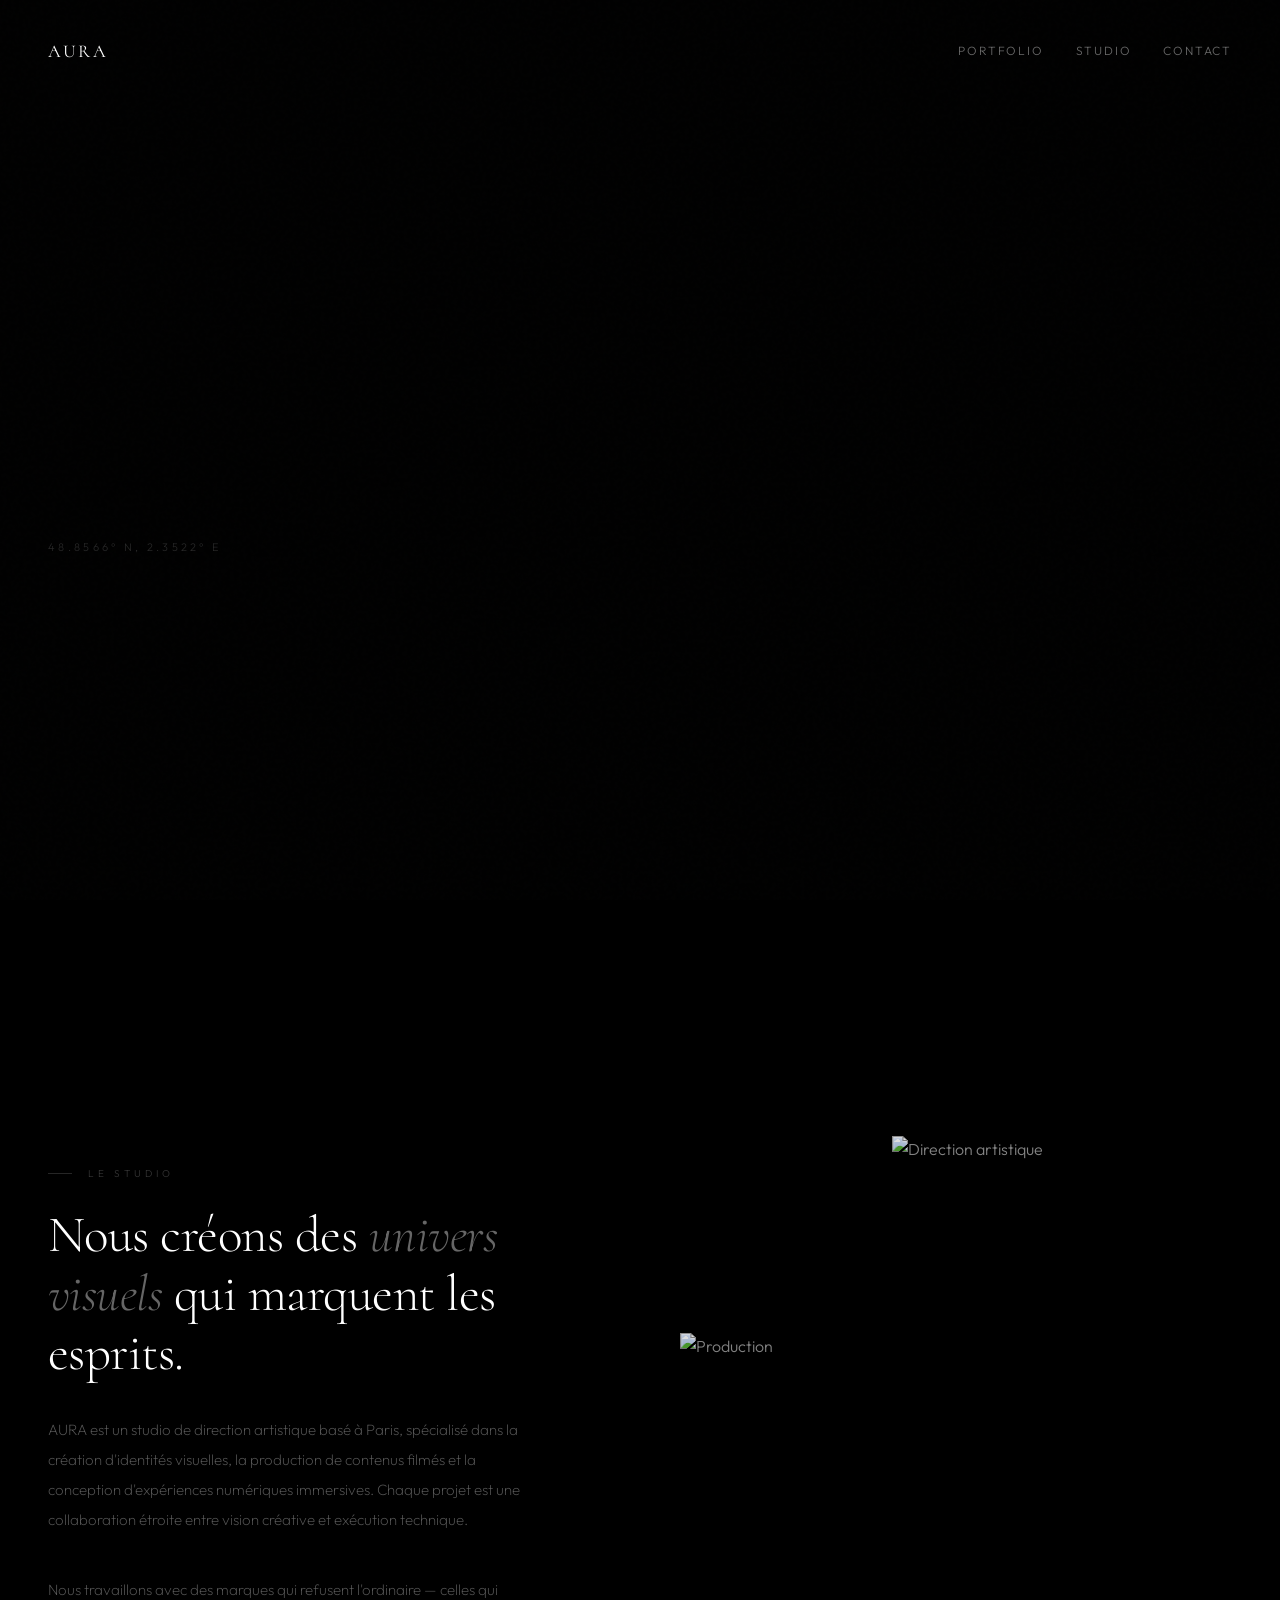
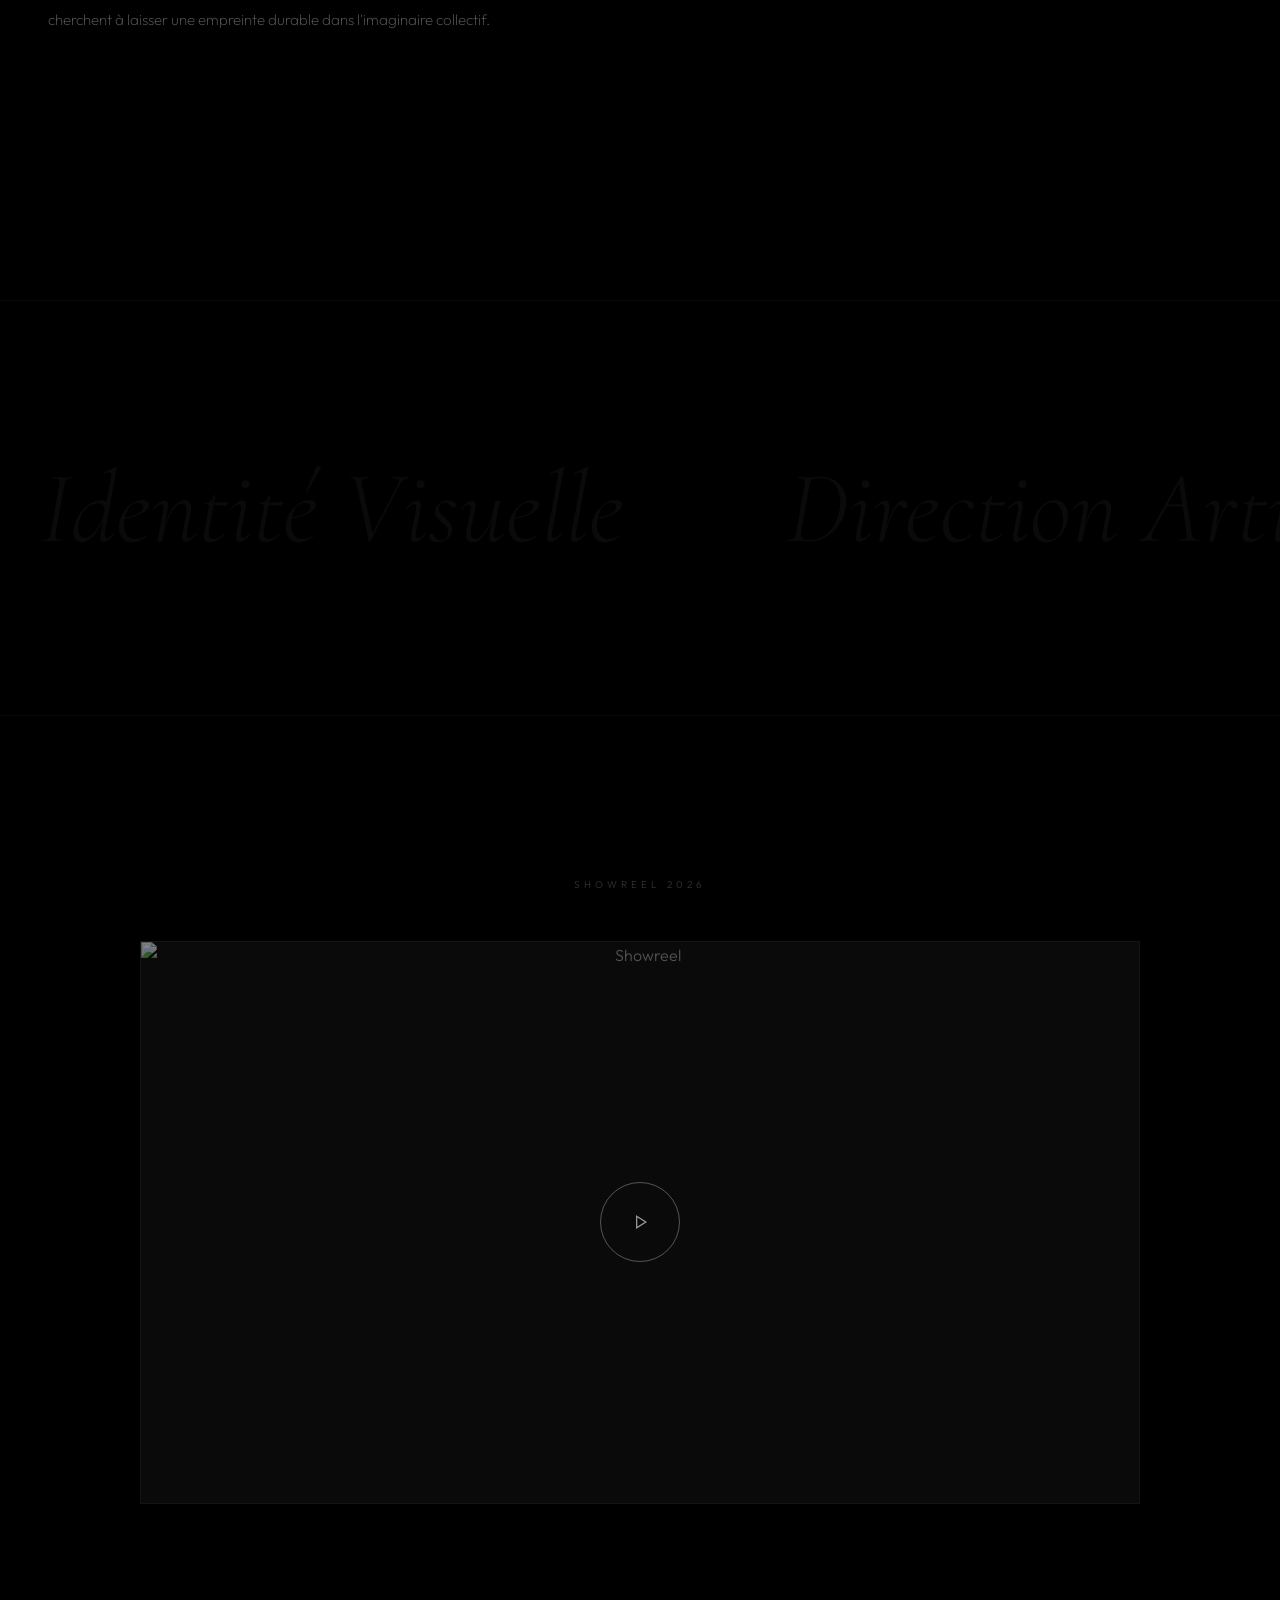
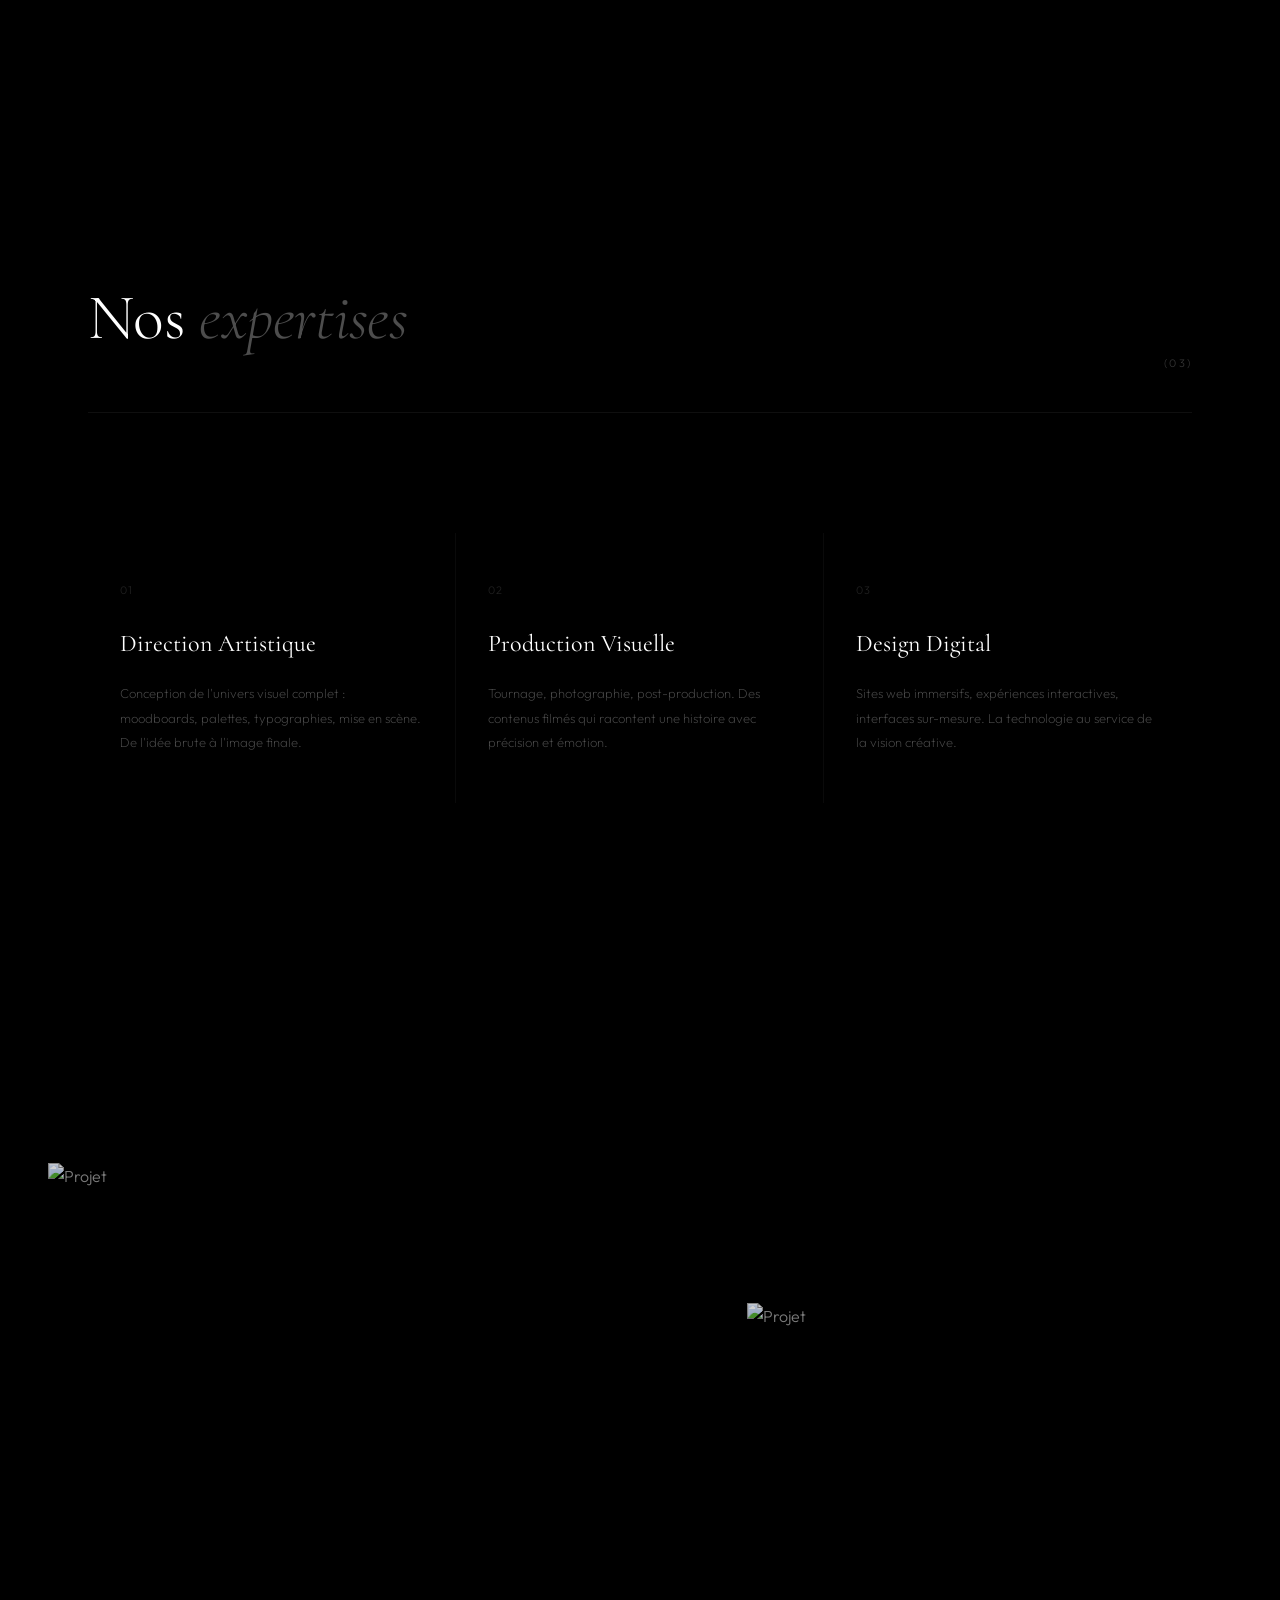
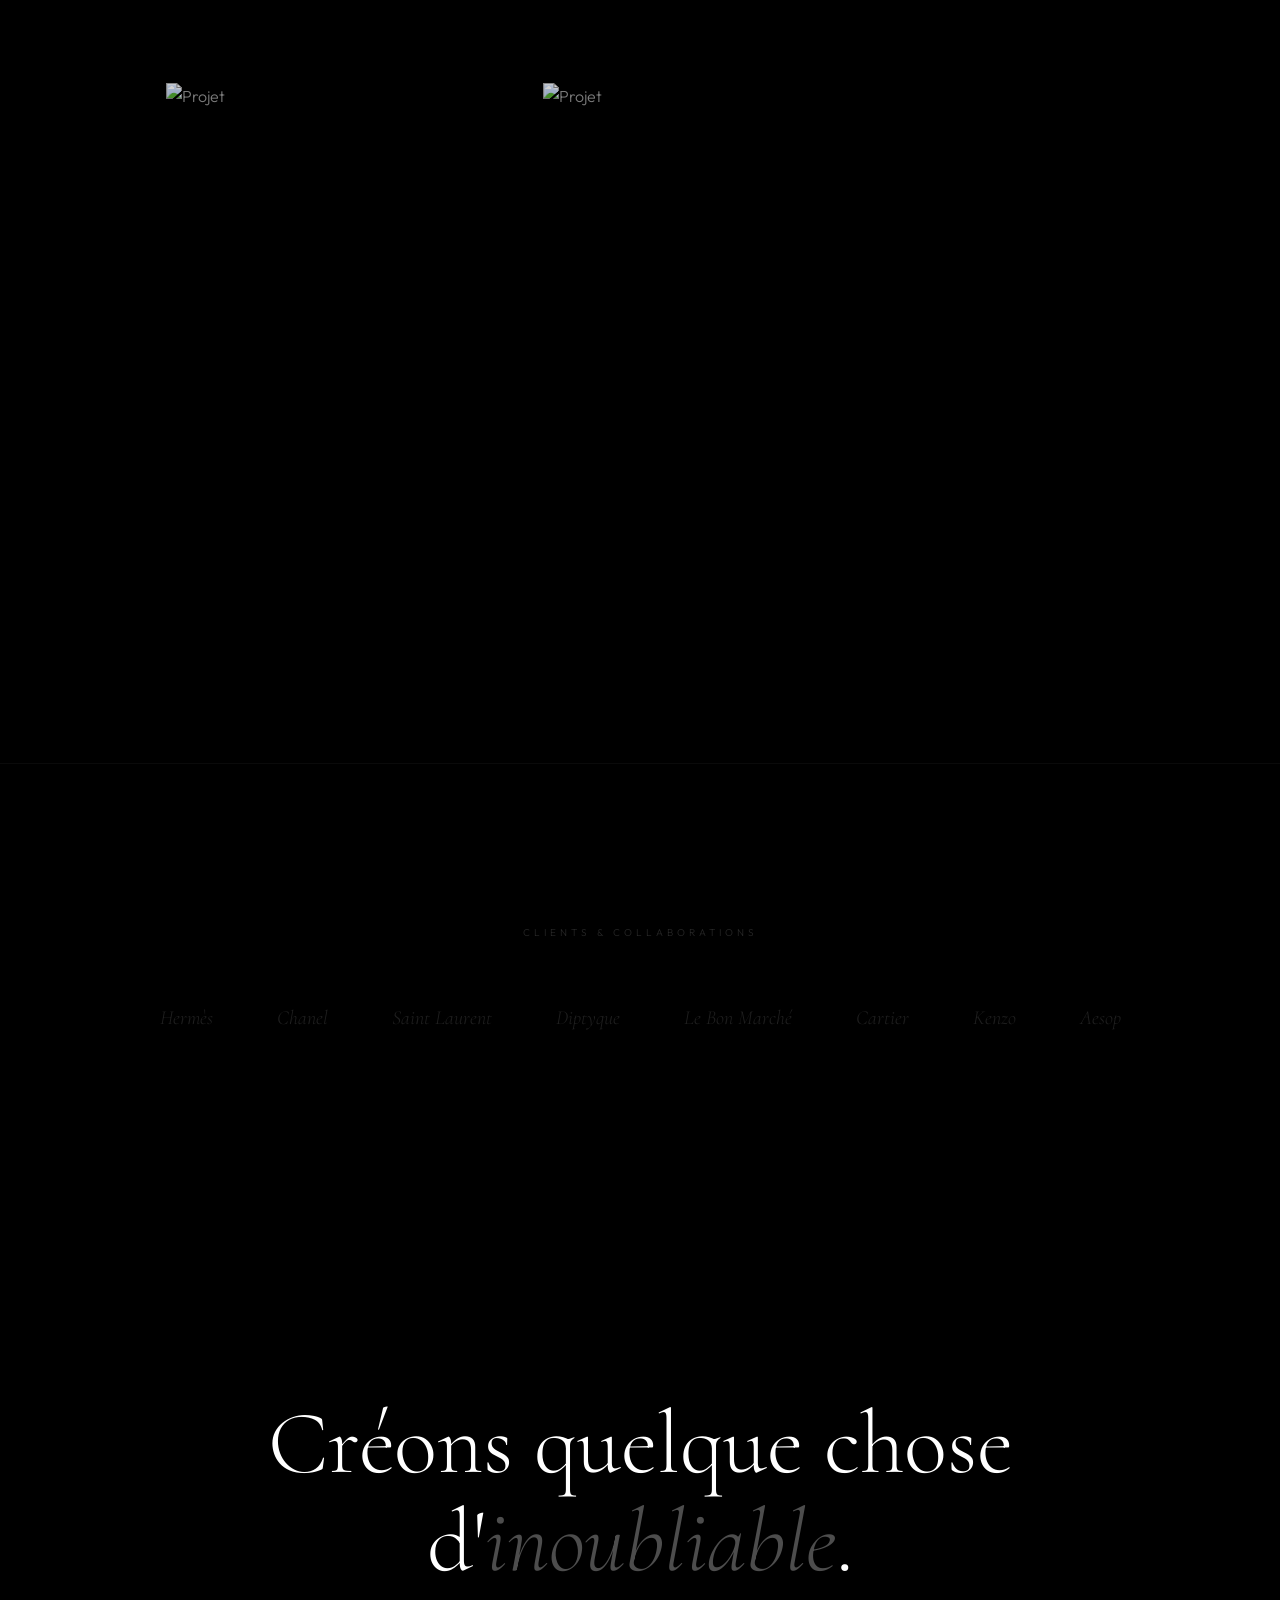
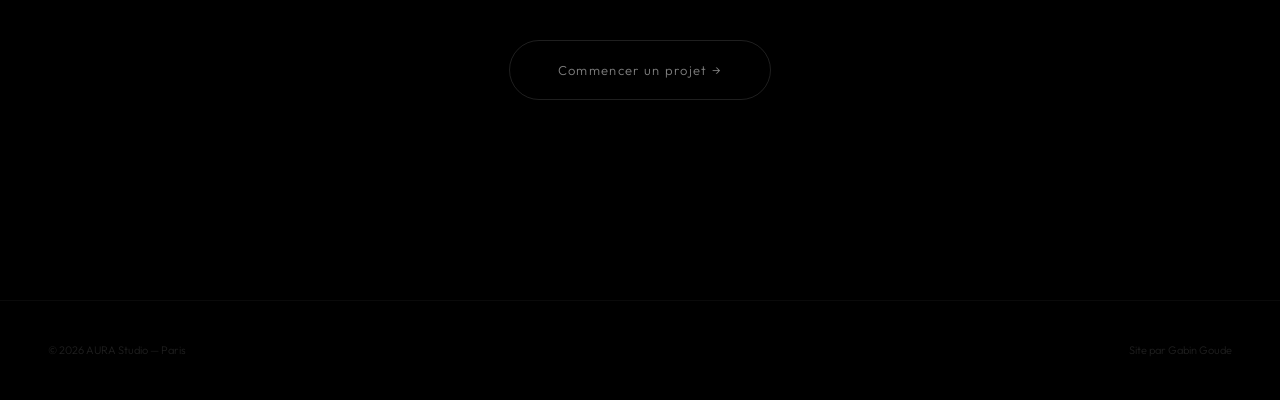
==== projects/aura/index.html @ ee14ef29 "feat: AURA Studio - premium dark site inspired by andyhardy.co" ====
<!DOCTYPE html>
<html lang="fr">
<head>
  <meta charset="UTF-8">
  <meta name="viewport" content="width=device-width, initial-scale=1.0">
  <title>AURA — Direction Artistique & Production Visuelle</title>
  <link rel="preconnect" href="https://fonts.googleapis.com">
  <link rel="preconnect" href="https://fonts.gstatic.com" crossorigin>
  <link href="https://fonts.googleapis.com/css2?family=Cormorant:ital,wght@0,300;0,400;0,500;1,300;1,400&family=Outfit:wght@200;300;400;500&display=swap" rel="stylesheet">
  <style>
    *,*::before,*::after{box-sizing:border-box;margin:0;padding:0}
    :root{
      --black:#000;--dark:#0a0a0a;--gray:#666;--light:#999;--white:#fff;
      --serif:'Cormorant',serif;--sans:'Outfit',sans-serif;
    }
    html{overflow-x:hidden}
    body{font-family:var(--sans);background:var(--black);color:var(--light);overflow-x:hidden;font-weight:300;line-height:1.7;cursor:default}
    a{color:inherit;text-decoration:none}
    img{display:block;max-width:100%}

    /* GRAIN */
    body::after{content:'';position:fixed;inset:0;z-index:9000;pointer-events:none;opacity:.3;
      background-image:url("data:image/svg+xml,%3Csvg viewBox='0 0 256 256' xmlns='http://www.w3.org/2000/svg'%3E%3Cfilter id='n'%3E%3CfeTurbulence type='fractalNoise' baseFrequency='0.85' numOctaves='4' stitchTiles='stitch'/%3E%3C/filter%3E%3Crect width='100%25' height='100%25' filter='url(%23n)' opacity='0.04'/%3E%3C/svg%3E")}

    /* LOADER */
    .loader{position:fixed;inset:0;background:var(--black);z-index:9999;display:flex;align-items:center;justify-content:center;transition:opacity .8s ease .2s,visibility .8s ease .2s}
    .loader.done{opacity:0;visibility:hidden}
    .loader-line{width:60px;height:1px;background:rgba(255,255,255,.08);overflow:hidden}
    .loader-fill{width:0;height:100%;background:var(--white);transition:width 2s cubic-bezier(.16,1,.3,1)}
    .loader.go .loader-fill{width:100%}

    /* REVEAL */
    .rv{opacity:0;transform:translateY(40px);transition:opacity 1.2s cubic-bezier(.16,1,.3,1),transform 1.2s cubic-bezier(.16,1,.3,1)}
    .rv.v{opacity:1;transform:translateY(0)}
    .rv-left{opacity:0;transform:translateX(-40px);transition:opacity 1.2s cubic-bezier(.16,1,.3,1),transform 1.2s cubic-bezier(.16,1,.3,1)}
    .rv-left.v{opacity:1;transform:translateX(0)}
    .d1{transition-delay:.1s}.d2{transition-delay:.2s}.d3{transition-delay:.3s}.d4{transition-delay:.4s}.d5{transition-delay:.5s}.d6{transition-delay:.6s}

    /* ═══ NAV ═══ */
    .nav{position:fixed;top:0;left:0;right:0;padding:36px 48px;display:flex;justify-content:space-between;align-items:center;z-index:100;mix-blend-mode:difference}
    .nav-logo{font-family:var(--serif);font-size:18px;font-weight:400;color:var(--white);letter-spacing:.15em;text-transform:uppercase}
    .nav-right{display:flex;gap:32px;align-items:center}
    .nav-link{font-size:12px;letter-spacing:.15em;text-transform:uppercase;color:var(--white);opacity:.4;transition:opacity .4s}
    .nav-link:hover{opacity:1}

    /* ═══ HERO — pure noir, text only ═══ */
    .hero{height:100vh;min-height:800px;display:flex;flex-direction:column;justify-content:flex-end;padding:0 48px 80px;position:relative}
    .hero-coords{font-size:11px;letter-spacing:.3em;color:rgba(255,255,255,.15);margin-bottom:48px}
    .hero-title{font-family:var(--serif);font-size:clamp(72px,12vw,200px);font-weight:300;color:var(--white);letter-spacing:-.02em;line-height:.85;margin-bottom:24px}
    .hero-sub{font-size:clamp(14px,1.4vw,18px);font-weight:200;color:rgba(255,255,255,.3);letter-spacing:.08em;text-transform:uppercase;max-width:500px}
    .hero-scroll{position:absolute;bottom:36px;right:48px;display:flex;flex-direction:column;align-items:center;gap:8px}
    .hero-scroll span{font-size:8px;letter-spacing:.25em;text-transform:uppercase;color:rgba(255,255,255,.2)}
    .hero-scroll-line{width:1px;height:48px;background:rgba(255,255,255,.1);position:relative;overflow:hidden}
    .hero-scroll-line::after{content:'';position:absolute;top:-100%;left:0;width:100%;height:100%;background:rgba(255,255,255,.4);animation:scroll-pulse 2s ease-in-out infinite}
    @keyframes scroll-pulse{0%{top:-100%}100%{top:100%}}

    /* ═══ INTRO — text + floating image ═══ */
    .intro{padding:200px 48px;display:grid;grid-template-columns:1fr 1fr;gap:80px;align-items:center;position:relative;min-height:100vh}
    .intro-text{max-width:500px}
    .intro-label{font-size:10px;letter-spacing:.4em;text-transform:uppercase;color:rgba(255,255,255,.2);margin-bottom:24px;display:flex;align-items:center;gap:16px}
    .intro-label::before{content:'';width:24px;height:1px;background:rgba(255,255,255,.15)}
    .intro-heading{font-family:var(--serif);font-size:clamp(36px,4vw,56px);font-weight:300;color:var(--white);line-height:1.15;letter-spacing:-.01em;margin-bottom:32px}
    .intro-heading em{font-style:italic;color:rgba(255,255,255,.4)}
    .intro-body{font-size:15px;font-weight:200;color:rgba(255,255,255,.35);line-height:2;margin-bottom:40px}
    .intro-images{position:relative;height:600px}
    .intro-img{position:absolute;overflow:hidden}
    .intro-img img{width:100%;height:100%;object-fit:cover;filter:brightness(.85) contrast(1.05)}
    .intro-img-1{width:340px;height:450px;top:0;right:0}
    .intro-img-2{width:260px;height:340px;bottom:0;left:0}

    /* ═══ MARQUEE ═══ */
    .marquee-section{padding:120px 0;overflow:hidden;border-top:1px solid rgba(255,255,255,.04);border-bottom:1px solid rgba(255,255,255,.04)}
    .marquee-track{display:flex;white-space:nowrap;animation:marquee-scroll 30s linear infinite}
    .marquee-track span{font-family:var(--serif);font-size:clamp(60px,8vw,120px);font-weight:300;font-style:italic;color:rgba(255,255,255,.04);padding:0 40px;flex-shrink:0}
    .marquee-track .dot{font-style:normal;font-size:.5em;vertical-align:middle;opacity:.3}
    @keyframes marquee-scroll{0%{transform:translateX(0)}100%{transform:translateX(-50%)}}

    /* ═══ SHOWREEL — large centered video ═══ */
    .showreel{padding:160px 48px;text-align:center}
    .showreel-label{font-size:10px;letter-spacing:.4em;text-transform:uppercase;color:rgba(255,255,255,.2);margin-bottom:24px}
    .showreel-frame{max-width:1000px;margin:48px auto 0;aspect-ratio:16/9;background:#0a0a0a;border:1px solid rgba(255,255,255,.04);position:relative;overflow:hidden;cursor:pointer}
    .showreel-frame:hover .showreel-play{transform:translate(-50%,-50%) scale(1.1)}
    .showreel-frame img{width:100%;height:100%;object-fit:cover;opacity:.5;transition:opacity .6s}
    .showreel-frame:hover img{opacity:.7}
    .showreel-play{position:absolute;top:50%;left:50%;transform:translate(-50%,-50%);width:80px;height:80px;border-radius:50%;border:1px solid rgba(255,255,255,.3);display:flex;align-items:center;justify-content:center;transition:transform .4s cubic-bezier(.16,1,.3,1),border-color .3s}
    .showreel-frame:hover .showreel-play{border-color:rgba(255,255,255,.6)}
    .showreel-play svg{width:20px;height:20px;fill:none;stroke:rgba(255,255,255,.6);stroke-width:1.5}

    /* ═══ SERVICES — staggered grid ═══ */
    .services{padding:200px 48px;max-width:1200px;margin:0 auto}
    .services-header{display:flex;justify-content:space-between;align-items:flex-end;margin-bottom:120px;border-bottom:1px solid rgba(255,255,255,.06);padding-bottom:40px}
    .services-title{font-family:var(--serif);font-size:clamp(40px,5vw,72px);font-weight:300;color:var(--white);letter-spacing:-.01em}
    .services-title em{font-style:italic;color:rgba(255,255,255,.3)}
    .services-count{font-size:11px;letter-spacing:.2em;color:rgba(255,255,255,.2)}
    .services-grid{display:grid;grid-template-columns:repeat(3,1fr);gap:0}
    .service-item{padding:48px 32px;border-right:1px solid rgba(255,255,255,.04);position:relative}
    .service-item:last-child{border-right:none}
    .service-num{font-size:11px;color:rgba(255,255,255,.12);letter-spacing:.1em;margin-bottom:24px;display:block}
    .service-name{font-family:var(--serif);font-size:24px;font-weight:400;color:var(--white);margin-bottom:16px}
    .service-desc{font-size:13px;font-weight:200;color:rgba(255,255,255,.3);line-height:1.9}

    /* ═══ GALLERY — asymmetric ═══ */
    .gallery{padding:160px 48px}
    .gallery-row{display:grid;gap:20px;margin-bottom:20px}
    .gallery-row-1{grid-template-columns:1.4fr 1fr;align-items:end}
    .gallery-row-2{grid-template-columns:1fr 1.6fr;align-items:start;padding:0 10%}
    .gal-img{overflow:hidden;position:relative}
    .gal-img img{width:100%;display:block;filter:brightness(.8) contrast(1.05);transition:transform 1.2s cubic-bezier(.16,1,.3,1),filter .6s}
    .gal-img:hover img{transform:scale(1.04);filter:brightness(.9) contrast(1.1)}
    .gal-img-tall{height:500px}
    .gal-img-tall img{height:100%;object-fit:cover}
    .gal-img-short{height:360px}
    .gal-img-short img{height:100%;object-fit:cover}

    /* ═══ CLIENTS ═══ */
    .clients{padding:160px 48px;border-top:1px solid rgba(255,255,255,.04)}
    .clients-label{font-size:10px;letter-spacing:.4em;text-transform:uppercase;color:rgba(255,255,255,.15);margin-bottom:60px;text-align:center}
    .clients-list{display:flex;justify-content:center;gap:64px;flex-wrap:wrap}
    .clients-list span{font-family:var(--serif);font-size:20px;font-weight:300;font-style:italic;color:rgba(255,255,255,.12);transition:color .4s}
    .clients-list span:hover{color:rgba(255,255,255,.5)}

    /* ═══ CTA ═══ */
    .cta{padding:200px 48px;text-align:center}
    .cta-heading{font-family:var(--serif);font-size:clamp(48px,7vw,100px);font-weight:300;color:var(--white);line-height:1.1;margin-bottom:48px}
    .cta-heading em{font-style:italic;color:rgba(255,255,255,.3)}
    .cta-btn{display:inline-flex;align-items:center;gap:12px;padding:18px 48px;border:1px solid rgba(255,255,255,.12);border-radius:100px;font-size:13px;font-weight:300;letter-spacing:.1em;color:rgba(255,255,255,.5);transition:all .5s cubic-bezier(.16,1,.3,1)}
    .cta-btn:hover{border-color:rgba(255,255,255,.4);color:var(--white);padding:18px 60px}

    /* ═══ FOOTER ═══ */
    .footer{padding:40px 48px;border-top:1px solid rgba(255,255,255,.04);display:flex;justify-content:space-between;align-items:center}
    .footer-left{font-size:11px;color:rgba(255,255,255,.12)}
    .footer-right{font-size:11px;color:rgba(255,255,255,.12)}
    .footer-right a{transition:color .3s}
    .footer-right a:hover{color:rgba(255,255,255,.4)}

    /* ═══ RESPONSIVE ═══ */
    @media(max-width:900px){
      .nav{padding:24px}
      .hero{padding:0 24px 60px}
      .intro{grid-template-columns:1fr;padding:120px 24px;gap:60px}
      .intro-images{height:400px}
      .intro-img-1{width:220px;height:300px}
      .intro-img-2{width:180px;height:240px}
      .showreel{padding:100px 24px}
      .services{padding:120px 24px}
      .services-grid{grid-template-columns:1fr;gap:40px}
      .service-item{border-right:none;border-bottom:1px solid rgba(255,255,255,.04);padding:32px 0}
      .gallery{padding:100px 24px}
      .gallery-row-1,.gallery-row-2{grid-template-columns:1fr;padding:0}
      .gal-img-tall,.gal-img-short{height:280px}
      .clients{padding:100px 24px}
      .clients-list{gap:32px}
      .cta{padding:120px 24px}
      .footer{padding:24px;flex-direction:column;gap:12px;text-align:center}
    }
  </style>
</head>
<body>

  <!-- LOADER -->
  <div class="loader" id="loader">
    <div class="loader-line"><div class="loader-fill" id="loaderFill"></div></div>
  </div>

  <!-- NAV -->
  <nav class="nav">
    <a href="#" class="nav-logo">Aura</a>
    <div class="nav-right">
      <a href="#work" class="nav-link">Portfolio</a>
      <a href="#about" class="nav-link">Studio</a>
      <a href="#contact" class="nav-link">Contact</a>
    </div>
  </nav>

  <!-- HERO -->
  <section class="hero" id="top">
    <p class="hero-coords rv d2">48.8566° N, 2.3522° E</p>
    <h1 class="hero-title rv d3">AURA</h1>
    <p class="hero-sub rv d4">Direction Artistique & Production Visuelle — Paris</p>
    <div class="hero-scroll rv d6">
      <span>Scroll</span>
      <div class="hero-scroll-line"></div>
    </div>
  </section>

  <!-- INTRO -->
  <section class="intro" id="about">
    <div class="intro-text">
      <p class="intro-label rv">Le studio</p>
      <h2 class="intro-heading rv d1">Nous créons des <em>univers visuels</em> qui marquent les esprits.</h2>
      <p class="intro-body rv d2">AURA est un studio de direction artistique basé à Paris, spécialisé dans la création d'identités visuelles, la production de contenus filmés et la conception d'expériences numériques immersives. Chaque projet est une collaboration étroite entre vision créative et exécution technique.</p>
      <p class="intro-body rv d3" style="margin-bottom:0">Nous travaillons avec des marques qui refusent l'ordinaire — celles qui cherchent à laisser une empreinte durable dans l'imaginaire collectif.</p>
    </div>
    <div class="intro-images">
      <div class="intro-img intro-img-1 rv d2"><img src="https://images.unsplash.com/photo-1618005182384-a83a8bd57fbe?w=700&q=80" alt="Direction artistique"></div>
      <div class="intro-img intro-img-2 rv d4"><img src="https://images.unsplash.com/photo-1550684376-efcbd6e3f031?w=500&q=80" alt="Production"></div>
    </div>
  </section>

  <!-- MARQUEE -->
  <div class="marquee-section">
    <div class="marquee-track">
      <span>Identité Visuelle</span><span class="dot">·</span><span>Direction Artistique</span><span class="dot">·</span><span>Production Film</span><span class="dot">·</span><span>Design Digital</span><span class="dot">·</span><span>Branding</span><span class="dot">·</span>
      <span>Identité Visuelle</span><span class="dot">·</span><span>Direction Artistique</span><span class="dot">·</span><span>Production Film</span><span class="dot">·</span><span>Design Digital</span><span class="dot">·</span><span>Branding</span><span class="dot">·</span>
    </div>
  </div>

  <!-- SHOWREEL -->
  <section class="showreel" id="work">
    <p class="showreel-label rv">Showreel 2026</p>
    <div class="showreel-frame rv d1">
      <img src="https://images.unsplash.com/photo-1536240478700-b869070f9279?w=1200&q=80" alt="Showreel">
      <div class="showreel-play">
        <svg viewBox="0 0 24 24"><polygon points="8,5 19,12 8,19" /></svg>
      </div>
    </div>
  </section>

  <!-- SERVICES -->
  <section class="services">
    <div class="services-header">
      <h2 class="services-title rv">Nos <em>expertises</em></h2>
      <span class="services-count rv d1">(03)</span>
    </div>
    <div class="services-grid">
      <div class="service-item rv d1">
        <span class="service-num">01</span>
        <h3 class="service-name">Direction Artistique</h3>
        <p class="service-desc">Conception de l'univers visuel complet : moodboards, palettes, typographies, mise en scène. De l'idée brute à l'image finale.</p>
      </div>
      <div class="service-item rv d2">
        <span class="service-num">02</span>
        <h3 class="service-name">Production Visuelle</h3>
        <p class="service-desc">Tournage, photographie, post-production. Des contenus filmés qui racontent une histoire avec précision et émotion.</p>
      </div>
      <div class="service-item rv d3">
        <span class="service-num">03</span>
        <h3 class="service-name">Design Digital</h3>
        <p class="service-desc">Sites web immersifs, expériences interactives, interfaces sur-mesure. La technologie au service de la vision créative.</p>
      </div>
    </div>
  </section>

  <!-- GALLERY -->
  <section class="gallery">
    <div class="gallery-row gallery-row-1">
      <div class="gal-img gal-img-tall rv"><img src="https://images.unsplash.com/photo-1558618666-fcd25c85f82e?w=800&q=80" alt="Projet"></div>
      <div class="gal-img gal-img-short rv d2"><img src="https://images.unsplash.com/photo-1561070791-2526d30994b5?w=600&q=80" alt="Projet"></div>
    </div>
    <div class="gallery-row gallery-row-2">
      <div class="gal-img gal-img-short rv"><img src="https://images.unsplash.com/photo-1542744094-24638eff58bb?w=600&q=80" alt="Projet"></div>
      <div class="gal-img gal-img-tall rv d2"><img src="https://images.unsplash.com/photo-1618005198919-d3d4b5a92ead?w=800&q=80" alt="Projet"></div>
    </div>
  </section>

  <!-- CLIENTS -->
  <section class="clients">
    <p class="clients-label rv">Clients & Collaborations</p>
    <div class="clients-list rv d1">
      <span>Hermès</span><span>Chanel</span><span>Saint Laurent</span><span>Diptyque</span><span>Le Bon Marché</span><span>Cartier</span><span>Kenzo</span><span>Aesop</span>
    </div>
  </section>

  <!-- CTA -->
  <section class="cta" id="contact">
    <h2 class="cta-heading rv">Créons quelque chose<br>d'<em>inoubliable</em>.</h2>
    <a href="mailto:hello@aura-studio.fr" class="cta-btn rv d2">Commencer un projet →</a>
  </section>

  <!-- FOOTER -->
  <footer class="footer">
    <span class="footer-left">© 2026 AURA Studio — Paris</span>
    <span class="footer-right"><a href="#">Site par Gabin Goude</a></span>
  </footer>

  <script>
    /* LOADER */
    window.scrollTo(0,0);
    var loader=document.getElementById('loader');
    var fill=document.getElementById('loaderFill');
    setTimeout(function(){loader.classList.add('go')},100);
    setTimeout(function(){
      loader.classList.add('done');
      // Trigger hero reveals
      document.querySelectorAll('.hero .rv').forEach(function(el,i){
        setTimeout(function(){el.classList.add('v')},100+i*120);
      });
    },2400);

    /* SCROLL REVEALS */
    var obs=new IntersectionObserver(function(entries){
      entries.forEach(function(e){
        if(e.isIntersecting){e.target.classList.add('v');obs.unobserve(e.target)}
      });
    },{threshold:.1,rootMargin:'0px 0px -60px 0px'});
    document.querySelectorAll('.rv:not(.hero .rv),.rv-left').forEach(function(el){obs.observe(el)});

    /* PARALLAX on intro images */
    var img1=document.querySelector('.intro-img-1');
    var img2=document.querySelector('.intro-img-2');
    window.addEventListener('scroll',function(){
      var sy=window.pageYOffset;
      if(img1){
        var r=img1.getBoundingClientRect();
        if(r.top<window.innerHeight&&r.bottom>0){
          img1.style.transform='translateY('+(sy*.04)+'px)';
          img2.style.transform='translateY('+(sy*-.03)+'px)';
        }
      }
    },{passive:true});

    /* SMOOTH ANCHOR */
    document.querySelectorAll('a[href^="#"]').forEach(function(a){
      a.addEventListener('click',function(e){
        var t=document.querySelector(this.getAttribute('href'));
        if(t){e.preventDefault();t.scrollIntoView({behavior:'smooth',block:'start'})}
      });
    });
  </script>
</body>
</html>
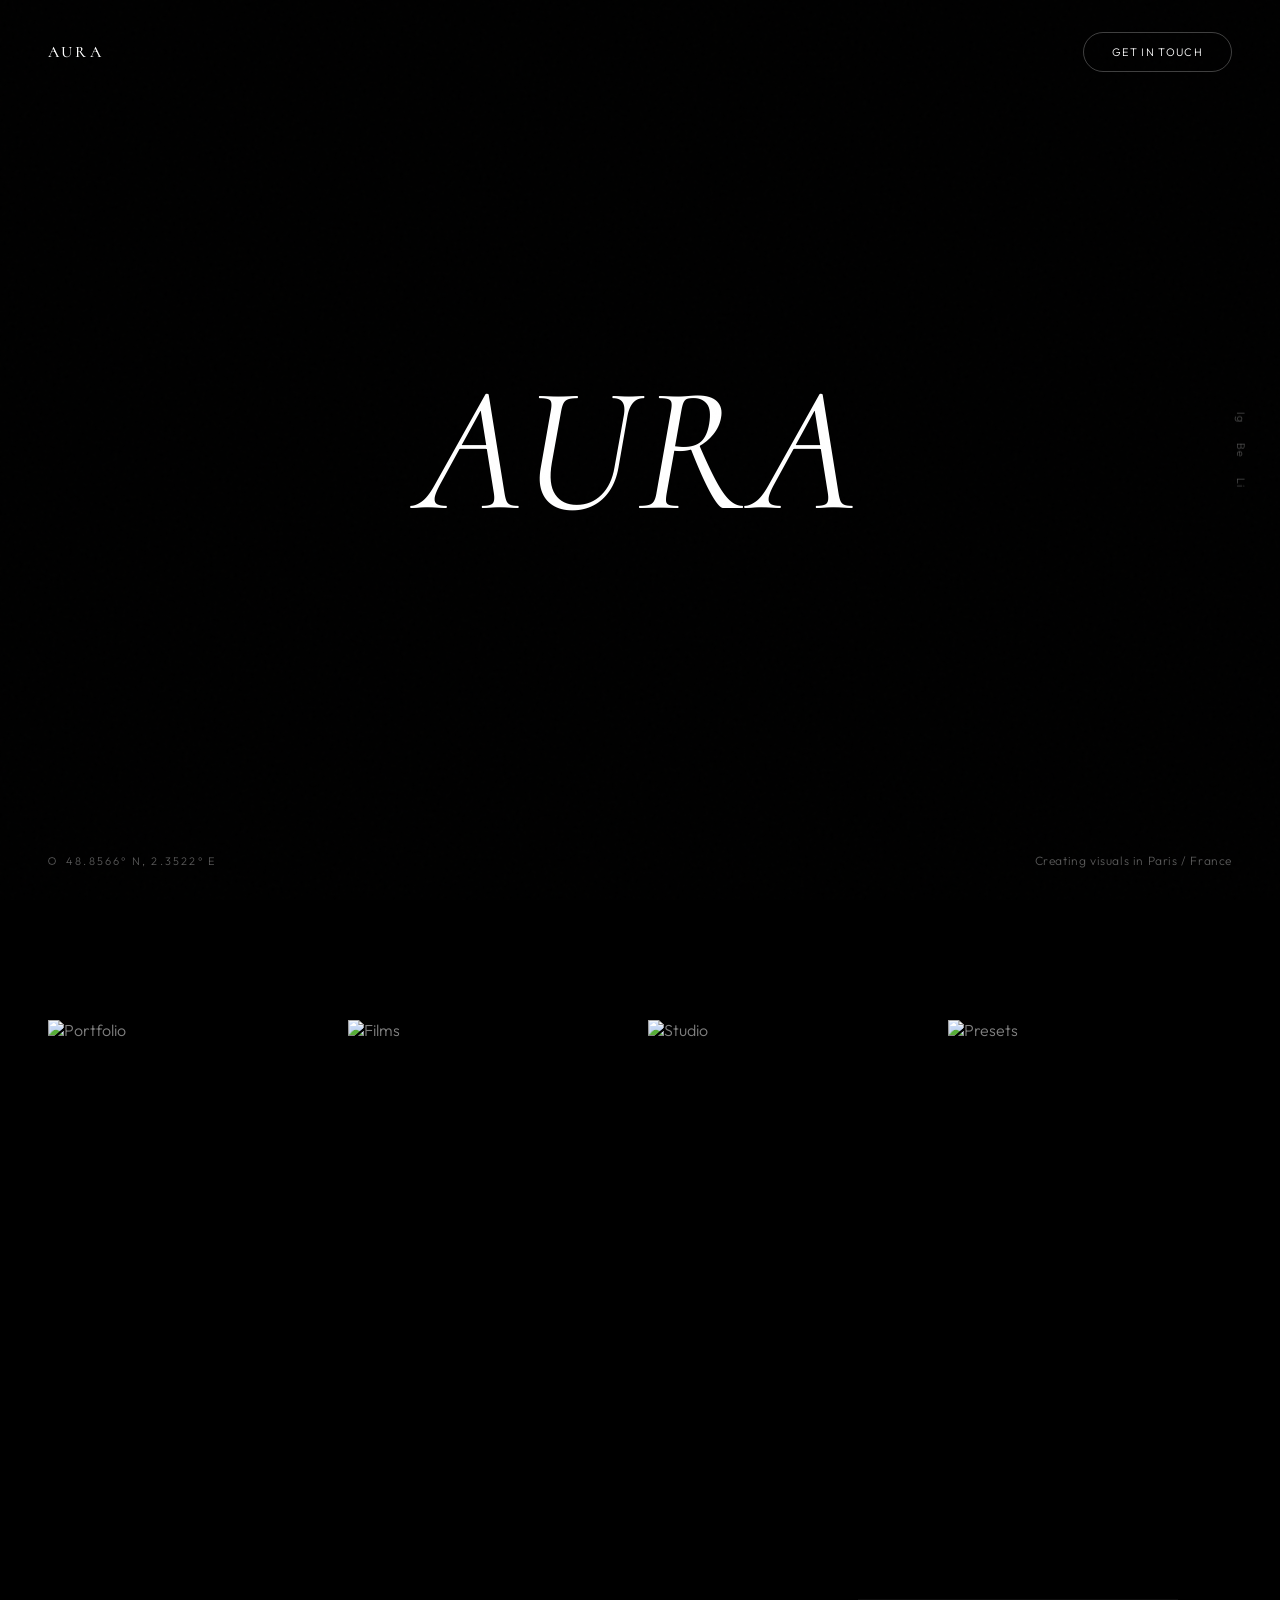
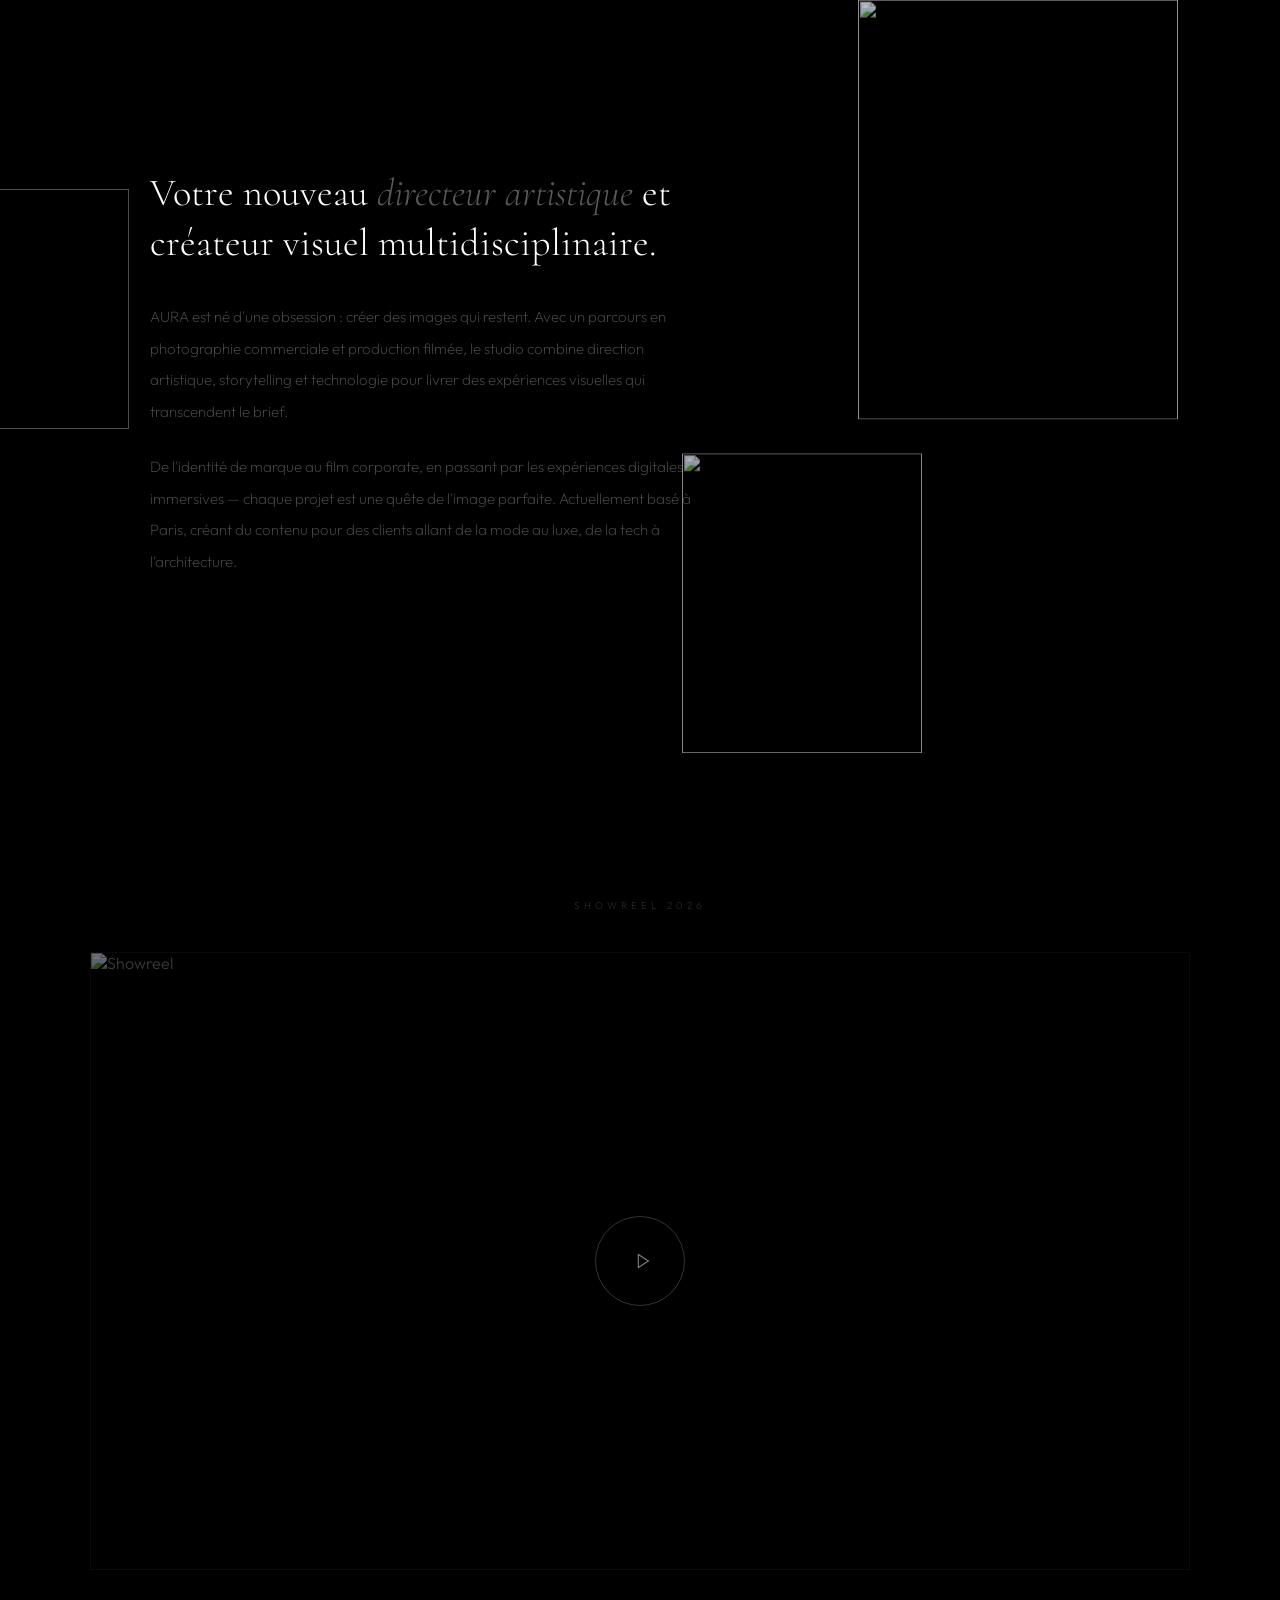
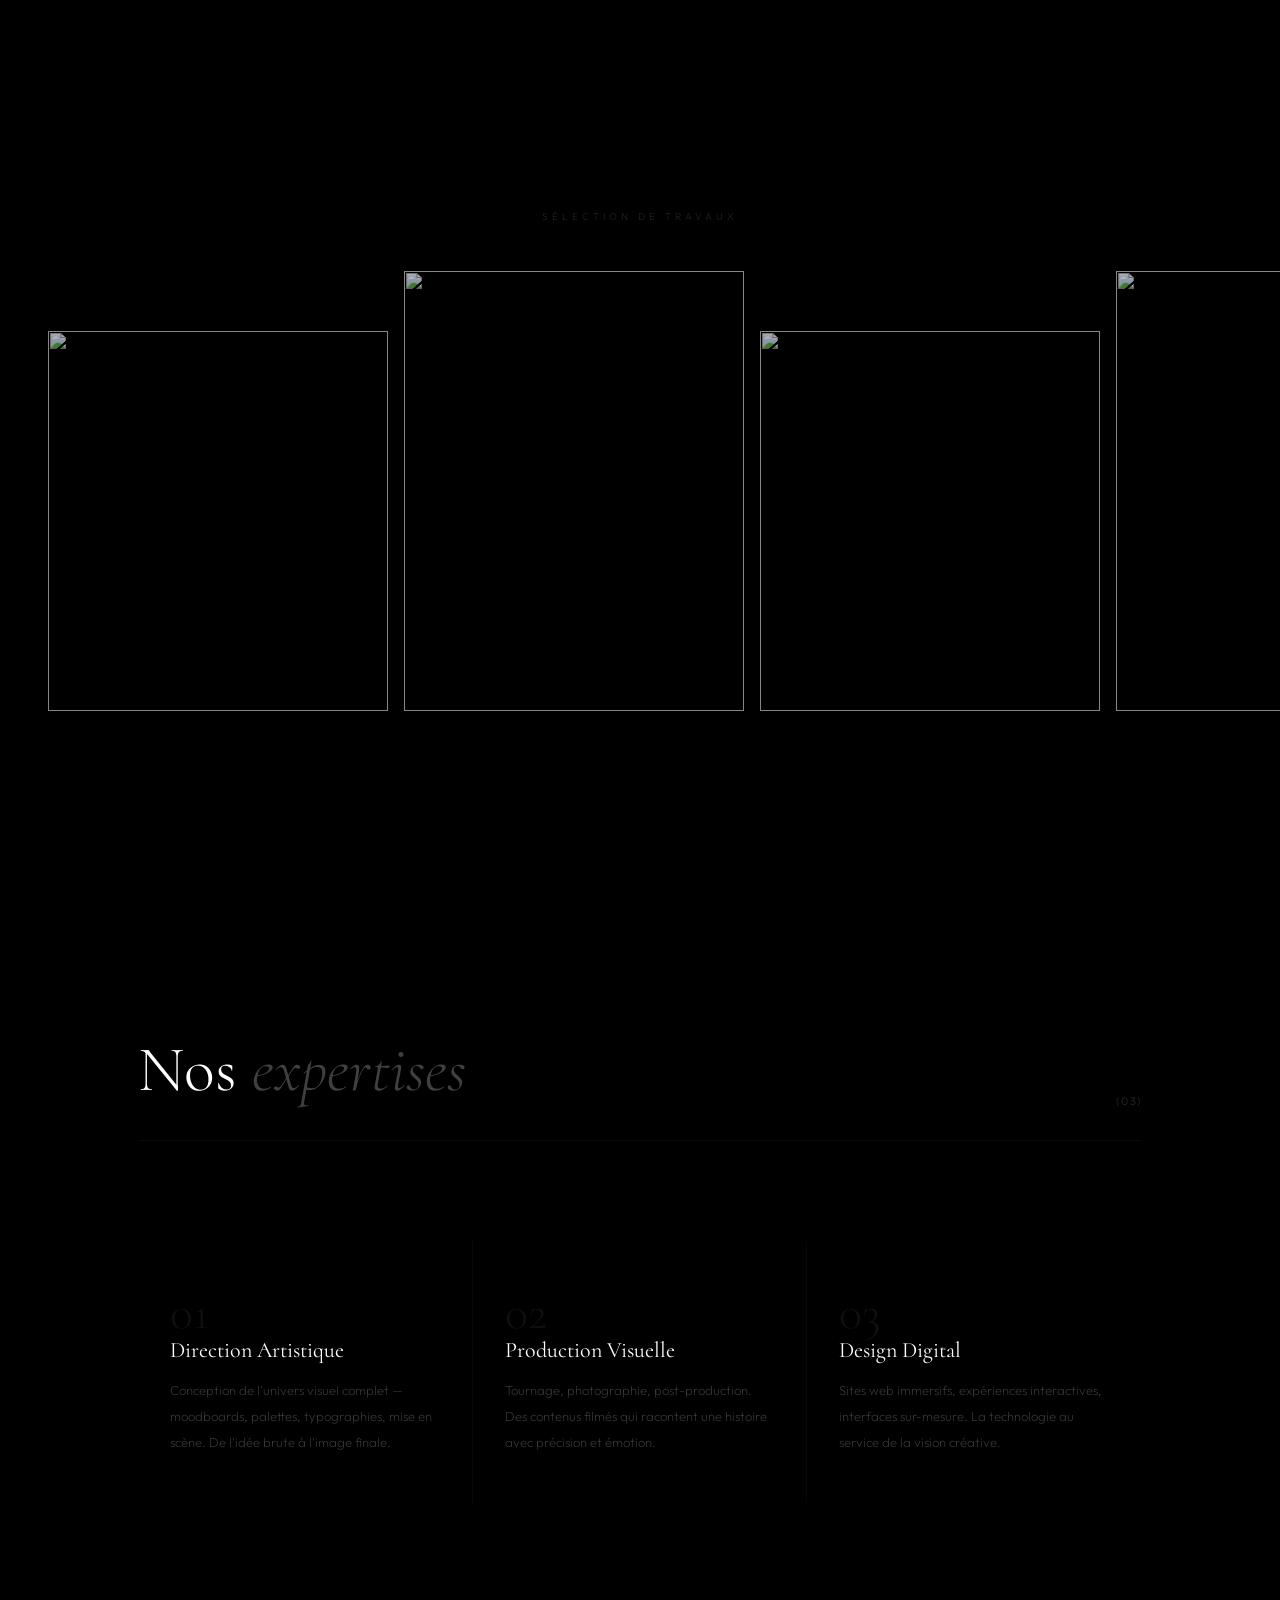
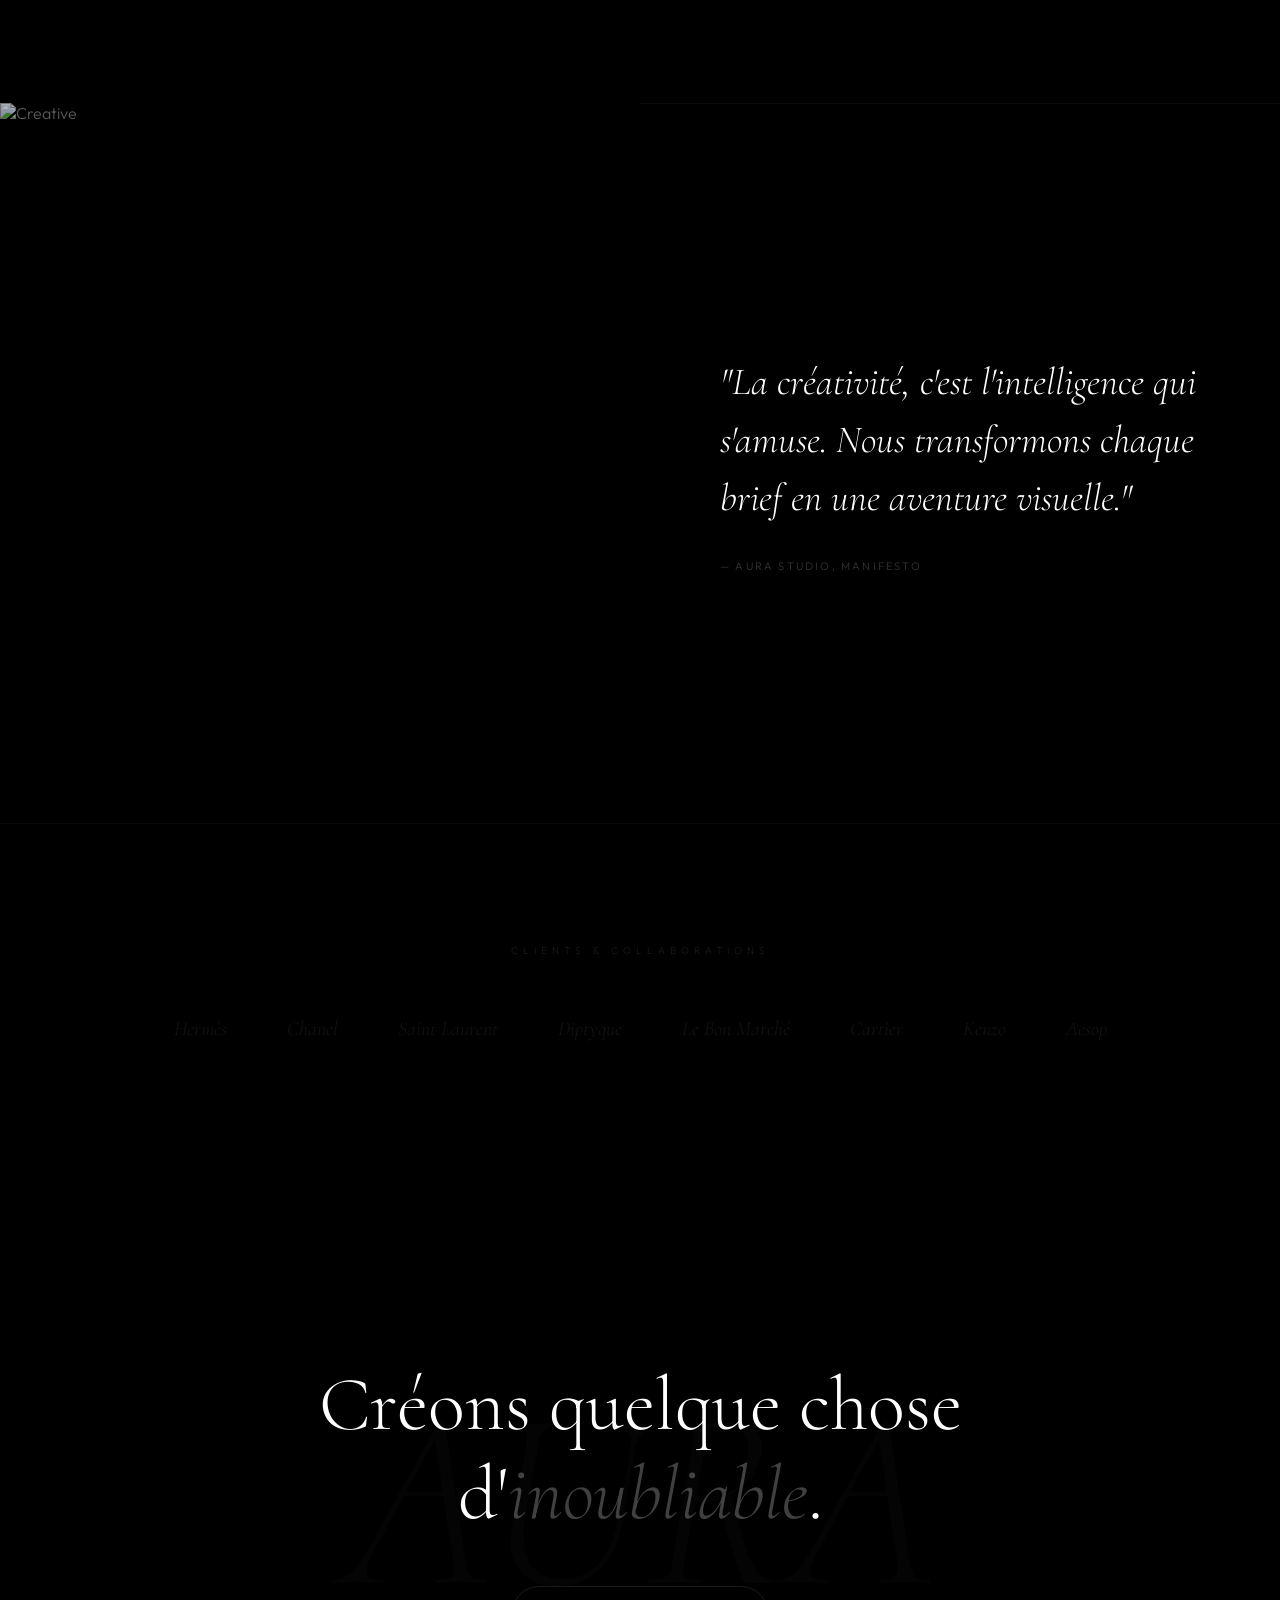
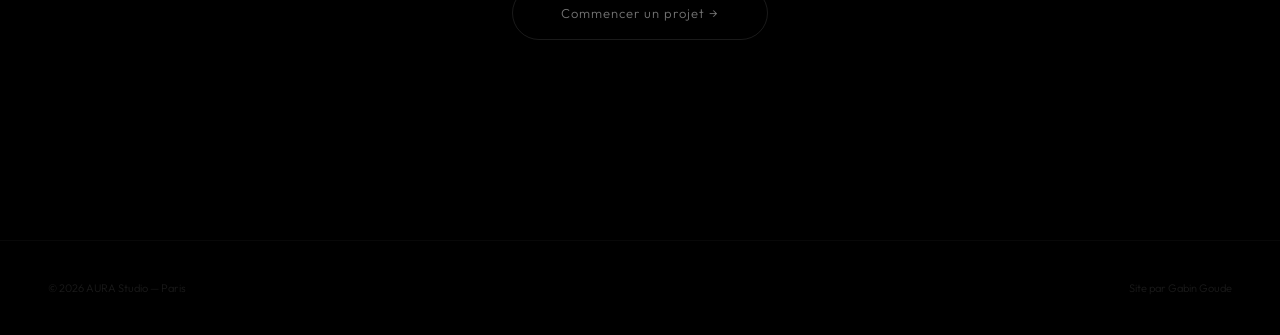
==== commit 821cf3aa: "feat: AURA v2 - parallax hero layers, cards, h-gallery, floating bio images" ====
--- a/projects/aura/index.html
+++ b/projects/aura/index.html
@@ -6,152 +6,165 @@
   <title>AURA — Direction Artistique & Production Visuelle</title>
   <link rel="preconnect" href="https://fonts.googleapis.com">
   <link rel="preconnect" href="https://fonts.gstatic.com" crossorigin>
-  <link href="https://fonts.googleapis.com/css2?family=Cormorant:ital,wght@0,300;0,400;0,500;1,300;1,400&family=Outfit:wght@200;300;400;500&display=swap" rel="stylesheet">
+  <link href="https://fonts.googleapis.com/css2?family=Cormorant:ital,wght@0,300;0,400;0,500;0,600;1,300;1,400;1,500&family=Outfit:wght@200;300;400;500&display=swap" rel="stylesheet">
   <style>
     *,*::before,*::after{box-sizing:border-box;margin:0;padding:0}
-    :root{
-      --black:#000;--dark:#0a0a0a;--gray:#666;--light:#999;--white:#fff;
-      --serif:'Cormorant',serif;--sans:'Outfit',sans-serif;
-    }
+    :root{--black:#000;--dark:#0a0a0a;--white:#fff;--serif:'Cormorant',serif;--sans:'Outfit',sans-serif}
     html{overflow-x:hidden}
-    body{font-family:var(--sans);background:var(--black);color:var(--light);overflow-x:hidden;font-weight:300;line-height:1.7;cursor:default}
+    body{font-family:var(--sans);background:var(--black);color:rgba(255,255,255,.5);overflow-x:hidden;font-weight:300}
     a{color:inherit;text-decoration:none}
     img{display:block;max-width:100%}
 
     /* GRAIN */
-    body::after{content:'';position:fixed;inset:0;z-index:9000;pointer-events:none;opacity:.3;
-      background-image:url("data:image/svg+xml,%3Csvg viewBox='0 0 256 256' xmlns='http://www.w3.org/2000/svg'%3E%3Cfilter id='n'%3E%3CfeTurbulence type='fractalNoise' baseFrequency='0.85' numOctaves='4' stitchTiles='stitch'/%3E%3C/filter%3E%3Crect width='100%25' height='100%25' filter='url(%23n)' opacity='0.04'/%3E%3C/svg%3E")}
+    body::after{content:'';position:fixed;inset:0;z-index:9000;pointer-events:none;opacity:.25;background-image:url("data:image/svg+xml,%3Csvg viewBox='0 0 256 256' xmlns='http://www.w3.org/2000/svg'%3E%3Cfilter id='n'%3E%3CfeTurbulence type='fractalNoise' baseFrequency='0.85' numOctaves='4' stitchTiles='stitch'/%3E%3C/filter%3E%3Crect width='100%25' height='100%25' filter='url(%23n)' opacity='0.04'/%3E%3C/svg%3E")}
 
     /* LOADER */
-    .loader{position:fixed;inset:0;background:var(--black);z-index:9999;display:flex;align-items:center;justify-content:center;transition:opacity .8s ease .2s,visibility .8s ease .2s}
+    .loader{position:fixed;inset:0;background:var(--black);z-index:9999;display:flex;align-items:center;justify-content:center;flex-direction:column;gap:16px;transition:opacity 1s ease .3s,visibility 1s ease .3s}
     .loader.done{opacity:0;visibility:hidden}
-    .loader-line{width:60px;height:1px;background:rgba(255,255,255,.08);overflow:hidden}
-    .loader-fill{width:0;height:100%;background:var(--white);transition:width 2s cubic-bezier(.16,1,.3,1)}
+    .loader-word{font-family:var(--serif);font-size:14px;letter-spacing:.4em;text-transform:uppercase;color:rgba(255,255,255,.15);opacity:0;transition:opacity .6s}
+    .loader.go .loader-word{opacity:1}
+    .loader-bar{width:80px;height:1px;background:rgba(255,255,255,.06);overflow:hidden}
+    .loader-fill{width:0;height:100%;background:rgba(255,255,255,.4);transition:width 2s cubic-bezier(.16,1,.3,1)}
     .loader.go .loader-fill{width:100%}
 
     /* REVEAL */
-    .rv{opacity:0;transform:translateY(40px);transition:opacity 1.2s cubic-bezier(.16,1,.3,1),transform 1.2s cubic-bezier(.16,1,.3,1)}
+    .rv{opacity:0;transform:translateY(50px);transition:opacity 1.2s cubic-bezier(.16,1,.3,1),transform 1.2s cubic-bezier(.16,1,.3,1)}
     .rv.v{opacity:1;transform:translateY(0)}
-    .rv-left{opacity:0;transform:translateX(-40px);transition:opacity 1.2s cubic-bezier(.16,1,.3,1),transform 1.2s cubic-bezier(.16,1,.3,1)}
-    .rv-left.v{opacity:1;transform:translateX(0)}
-    .d1{transition-delay:.1s}.d2{transition-delay:.2s}.d3{transition-delay:.3s}.d4{transition-delay:.4s}.d5{transition-delay:.5s}.d6{transition-delay:.6s}
+    .d1{transition-delay:.1s}.d2{transition-delay:.2s}.d3{transition-delay:.3s}.d4{transition-delay:.4s}.d5{transition-delay:.5s}
 
     /* ═══ NAV ═══ */
-    .nav{position:fixed;top:0;left:0;right:0;padding:36px 48px;display:flex;justify-content:space-between;align-items:center;z-index:100;mix-blend-mode:difference}
-    .nav-logo{font-family:var(--serif);font-size:18px;font-weight:400;color:var(--white);letter-spacing:.15em;text-transform:uppercase}
-    .nav-right{display:flex;gap:32px;align-items:center}
-    .nav-link{font-size:12px;letter-spacing:.15em;text-transform:uppercase;color:var(--white);opacity:.4;transition:opacity .4s}
-    .nav-link:hover{opacity:1}
-
-    /* ═══ HERO — pure noir, text only ═══ */
-    .hero{height:100vh;min-height:800px;display:flex;flex-direction:column;justify-content:flex-end;padding:0 48px 80px;position:relative}
-    .hero-coords{font-size:11px;letter-spacing:.3em;color:rgba(255,255,255,.15);margin-bottom:48px}
-    .hero-title{font-family:var(--serif);font-size:clamp(72px,12vw,200px);font-weight:300;color:var(--white);letter-spacing:-.02em;line-height:.85;margin-bottom:24px}
-    .hero-sub{font-size:clamp(14px,1.4vw,18px);font-weight:200;color:rgba(255,255,255,.3);letter-spacing:.08em;text-transform:uppercase;max-width:500px}
-    .hero-scroll{position:absolute;bottom:36px;right:48px;display:flex;flex-direction:column;align-items:center;gap:8px}
-    .hero-scroll span{font-size:8px;letter-spacing:.25em;text-transform:uppercase;color:rgba(255,255,255,.2)}
-    .hero-scroll-line{width:1px;height:48px;background:rgba(255,255,255,.1);position:relative;overflow:hidden}
-    .hero-scroll-line::after{content:'';position:absolute;top:-100%;left:0;width:100%;height:100%;background:rgba(255,255,255,.4);animation:scroll-pulse 2s ease-in-out infinite}
-    @keyframes scroll-pulse{0%{top:-100%}100%{top:100%}}
-
-    /* ═══ INTRO — text + floating image ═══ */
-    .intro{padding:200px 48px;display:grid;grid-template-columns:1fr 1fr;gap:80px;align-items:center;position:relative;min-height:100vh}
-    .intro-text{max-width:500px}
-    .intro-label{font-size:10px;letter-spacing:.4em;text-transform:uppercase;color:rgba(255,255,255,.2);margin-bottom:24px;display:flex;align-items:center;gap:16px}
-    .intro-label::before{content:'';width:24px;height:1px;background:rgba(255,255,255,.15)}
-    .intro-heading{font-family:var(--serif);font-size:clamp(36px,4vw,56px);font-weight:300;color:var(--white);line-height:1.15;letter-spacing:-.01em;margin-bottom:32px}
-    .intro-heading em{font-style:italic;color:rgba(255,255,255,.4)}
-    .intro-body{font-size:15px;font-weight:200;color:rgba(255,255,255,.35);line-height:2;margin-bottom:40px}
-    .intro-images{position:relative;height:600px}
-    .intro-img{position:absolute;overflow:hidden}
-    .intro-img img{width:100%;height:100%;object-fit:cover;filter:brightness(.85) contrast(1.05)}
-    .intro-img-1{width:340px;height:450px;top:0;right:0}
-    .intro-img-2{width:260px;height:340px;bottom:0;left:0}
-
-    /* ═══ MARQUEE ═══ */
-    .marquee-section{padding:120px 0;overflow:hidden;border-top:1px solid rgba(255,255,255,.04);border-bottom:1px solid rgba(255,255,255,.04)}
-    .marquee-track{display:flex;white-space:nowrap;animation:marquee-scroll 30s linear infinite}
-    .marquee-track span{font-family:var(--serif);font-size:clamp(60px,8vw,120px);font-weight:300;font-style:italic;color:rgba(255,255,255,.04);padding:0 40px;flex-shrink:0}
-    .marquee-track .dot{font-style:normal;font-size:.5em;vertical-align:middle;opacity:.3}
-    @keyframes marquee-scroll{0%{transform:translateX(0)}100%{transform:translateX(-50%)}}
-
-    /* ═══ SHOWREEL — large centered video ═══ */
-    .showreel{padding:160px 48px;text-align:center}
-    .showreel-label{font-size:10px;letter-spacing:.4em;text-transform:uppercase;color:rgba(255,255,255,.2);margin-bottom:24px}
-    .showreel-frame{max-width:1000px;margin:48px auto 0;aspect-ratio:16/9;background:#0a0a0a;border:1px solid rgba(255,255,255,.04);position:relative;overflow:hidden;cursor:pointer}
-    .showreel-frame:hover .showreel-play{transform:translate(-50%,-50%) scale(1.1)}
-    .showreel-frame img{width:100%;height:100%;object-fit:cover;opacity:.5;transition:opacity .6s}
-    .showreel-frame:hover img{opacity:.7}
-    .showreel-play{position:absolute;top:50%;left:50%;transform:translate(-50%,-50%);width:80px;height:80px;border-radius:50%;border:1px solid rgba(255,255,255,.3);display:flex;align-items:center;justify-content:center;transition:transform .4s cubic-bezier(.16,1,.3,1),border-color .3s}
-    .showreel-frame:hover .showreel-play{border-color:rgba(255,255,255,.6)}
-    .showreel-play svg{width:20px;height:20px;fill:none;stroke:rgba(255,255,255,.6);stroke-width:1.5}
-
-    /* ═══ SERVICES — staggered grid ═══ */
-    .services{padding:200px 48px;max-width:1200px;margin:0 auto}
-    .services-header{display:flex;justify-content:space-between;align-items:flex-end;margin-bottom:120px;border-bottom:1px solid rgba(255,255,255,.06);padding-bottom:40px}
-    .services-title{font-family:var(--serif);font-size:clamp(40px,5vw,72px);font-weight:300;color:var(--white);letter-spacing:-.01em}
-    .services-title em{font-style:italic;color:rgba(255,255,255,.3)}
-    .services-count{font-size:11px;letter-spacing:.2em;color:rgba(255,255,255,.2)}
-    .services-grid{display:grid;grid-template-columns:repeat(3,1fr);gap:0}
-    .service-item{padding:48px 32px;border-right:1px solid rgba(255,255,255,.04);position:relative}
-    .service-item:last-child{border-right:none}
-    .service-num{font-size:11px;color:rgba(255,255,255,.12);letter-spacing:.1em;margin-bottom:24px;display:block}
-    .service-name{font-family:var(--serif);font-size:24px;font-weight:400;color:var(--white);margin-bottom:16px}
-    .service-desc{font-size:13px;font-weight:200;color:rgba(255,255,255,.3);line-height:1.9}
-
-    /* ═══ GALLERY — asymmetric ═══ */
-    .gallery{padding:160px 48px}
-    .gallery-row{display:grid;gap:20px;margin-bottom:20px}
-    .gallery-row-1{grid-template-columns:1.4fr 1fr;align-items:end}
-    .gallery-row-2{grid-template-columns:1fr 1.6fr;align-items:start;padding:0 10%}
-    .gal-img{overflow:hidden;position:relative}
-    .gal-img img{width:100%;display:block;filter:brightness(.8) contrast(1.05);transition:transform 1.2s cubic-bezier(.16,1,.3,1),filter .6s}
-    .gal-img:hover img{transform:scale(1.04);filter:brightness(.9) contrast(1.1)}
-    .gal-img-tall{height:500px}
-    .gal-img-tall img{height:100%;object-fit:cover}
-    .gal-img-short{height:360px}
-    .gal-img-short img{height:100%;object-fit:cover}
+    .nav{position:fixed;top:0;left:0;right:0;padding:32px 48px;display:flex;justify-content:space-between;align-items:center;z-index:100;mix-blend-mode:difference}
+    .nav-logo{font-family:var(--serif);font-size:16px;font-weight:500;color:var(--white);letter-spacing:.2em;text-transform:uppercase}
+    .nav-cta{font-size:11px;letter-spacing:.12em;text-transform:uppercase;color:var(--white);border:1px solid rgba(255,255,255,.25);padding:12px 28px;border-radius:100px;transition:background .3s,color .3s}
+    .nav-cta:hover{background:var(--white);color:var(--black)}
+    .nav-socials{position:fixed;right:32px;top:50%;transform:translateY(-50%);z-index:100;display:flex;flex-direction:column;gap:20px;mix-blend-mode:difference}
+    .nav-socials a{font-size:11px;color:rgba(255,255,255,.3);writing-mode:vertical-rl;letter-spacing:.1em;transition:color .3s}
+    .nav-socials a:hover{color:var(--white)}
+
+    /* ═══ HERO — parallax layers ═══ */
+    .hero{position:relative;height:100vh;min-height:800px;overflow:hidden}
+    .hero-bg{position:absolute;inset:-10%;background:url('https://images.unsplash.com/photo-1506905925346-21bda4d32df4?w=1920&q=80') center/cover;will-change:transform}
+    .hero-fg{position:absolute;bottom:0;left:0;right:0;height:45%;background:url('https://images.unsplash.com/photo-1464822759023-fed622ff2c3b?w=1920&q=80') center bottom/cover;z-index:2}
+    .hero-overlay{position:absolute;inset:0;background:linear-gradient(to bottom,rgba(0,0,0,.2) 0%,rgba(0,0,0,0) 40%,rgba(0,0,0,.6) 100%);z-index:3}
+    .hero-title{position:absolute;top:50%;left:50%;transform:translate(-50%,-50%);z-index:4;font-family:var(--serif);font-size:clamp(80px,14vw,220px);font-weight:400;font-style:italic;color:var(--white);letter-spacing:.02em;text-shadow:0 4px 60px rgba(0,0,0,.4);opacity:0;transition:opacity 1s ease .5s}
+    .hero-title.show{opacity:1}
+    .hero-bottom{position:absolute;bottom:32px;left:48px;right:48px;z-index:5;display:flex;justify-content:space-between;align-items:flex-end}
+    .hero-coords{font-size:11px;letter-spacing:.2em;color:rgba(255,255,255,.35);display:flex;align-items:center;gap:10px}
+    .hero-coords::before{content:'';width:8px;height:8px;border:1px solid rgba(255,255,255,.3);border-radius:50%}
+    .hero-location{font-size:12px;color:rgba(255,255,255,.35);letter-spacing:.05em;text-align:right}
+
+    /* ═══ CARDS — like andyhardy links ═══ */
+    .cards{padding:120px 48px;display:grid;grid-template-columns:repeat(4,1fr);gap:16px}
+    .card{position:relative;aspect-ratio:3/4;overflow:hidden;cursor:pointer}
+    .card img{width:100%;height:100%;object-fit:cover;transition:transform 1.2s cubic-bezier(.16,1,.3,1),filter .6s}
+    .card:hover img{transform:scale(1.06);filter:brightness(.6)}
+    .card-content{position:absolute;bottom:0;left:0;right:0;padding:32px;z-index:2;transform:translateY(20px);opacity:0;transition:transform .6s cubic-bezier(.16,1,.3,1),opacity .4s}
+    .card:hover .card-content{transform:translateY(0);opacity:1}
+    .card-title{font-family:var(--serif);font-size:22px;font-weight:400;color:var(--white);margin-bottom:6px}
+    .card-sub{font-size:10px;letter-spacing:.15em;text-transform:uppercase;color:rgba(255,255,255,.4);display:flex;align-items:center;gap:6px}
+    .card-sub::after{content:'↗';font-size:12px}
+    .card-overlay{position:absolute;inset:0;background:linear-gradient(to top,rgba(0,0,0,.7) 0%,transparent 50%);opacity:0;transition:opacity .5s}
+    .card:hover .card-overlay{opacity:1}
+
+    /* ═══ BIO — floating images ═══ */
+    .bio{padding:200px 48px;position:relative;min-height:100vh;display:flex;align-items:center}
+    .bio-content{max-width:550px;position:relative;z-index:2;margin-left:8vw}
+    .bio-label{font-size:10px;letter-spacing:.5em;text-transform:uppercase;color:rgba(255,255,255,.15);margin-bottom:20px}
+    .bio-role{font-family:var(--serif);font-size:clamp(28px,3vw,42px);font-weight:300;color:var(--white);line-height:1.3;margin-bottom:32px}
+    .bio-role em{font-style:italic;color:rgba(255,255,255,.35)}
+    .bio-text{font-size:15px;font-weight:200;color:rgba(255,255,255,.3);line-height:2.1;margin-bottom:24px}
+    .bio-img-1{position:absolute;top:10%;right:8%;width:320px;height:420px;overflow:hidden;z-index:1}
+    .bio-img-1 img{width:100%;height:100%;object-fit:cover;filter:brightness(.75)}
+    .bio-img-2{position:absolute;bottom:8%;right:28%;width:240px;height:300px;overflow:hidden;z-index:1}
+    .bio-img-2 img{width:100%;height:100%;object-fit:cover;filter:brightness(.7)}
+    .bio-img-3{position:absolute;top:30%;left:-4%;width:180px;height:240px;overflow:hidden;z-index:0;opacity:.4}
+    .bio-img-3 img{width:100%;height:100%;object-fit:cover}
+
+    /* ═══ SHOWREEL ═══ */
+    .reel{padding:80px 48px 160px}
+    .reel-label{font-size:10px;letter-spacing:.4em;text-transform:uppercase;color:rgba(255,255,255,.15);text-align:center;margin-bottom:40px}
+    .reel-frame{max-width:1100px;margin:0 auto;aspect-ratio:16/9;position:relative;overflow:hidden;cursor:pointer;border:1px solid rgba(255,255,255,.04)}
+    .reel-frame img{width:100%;height:100%;object-fit:cover;opacity:.45;transition:opacity .8s,transform 1.5s cubic-bezier(.16,1,.3,1)}
+    .reel-frame:hover img{opacity:.6;transform:scale(1.03)}
+    .reel-play{position:absolute;top:50%;left:50%;transform:translate(-50%,-50%);width:90px;height:90px;border-radius:50%;border:1px solid rgba(255,255,255,.2);display:flex;align-items:center;justify-content:center;transition:transform .5s cubic-bezier(.16,1,.3,1),border-color .4s,background .4s}
+    .reel-frame:hover .reel-play{transform:translate(-50%,-50%) scale(1.15);border-color:rgba(255,255,255,.5);background:rgba(255,255,255,.05)}
+    .reel-play svg{width:22px;height:22px;fill:none;stroke:rgba(255,255,255,.5);stroke-width:1.2;margin-left:3px}
+
+    /* ═══ HORIZONTAL GALLERY ═══ */
+    .hgallery{padding:80px 0 120px;overflow:hidden}
+    .hgallery-label{font-size:10px;letter-spacing:.4em;text-transform:uppercase;color:rgba(255,255,255,.12);text-align:center;margin-bottom:48px}
+    .hgallery-track{display:flex;gap:16px;padding:0 48px;animation:hscroll 40s linear infinite;width:max-content}
+    .hgallery-track:hover{animation-play-state:paused}
+    .hgal-item{flex-shrink:0;width:340px;height:440px;overflow:hidden;position:relative}
+    .hgal-item img{width:100%;height:100%;object-fit:cover;filter:brightness(.7);transition:filter .6s,transform 1s cubic-bezier(.16,1,.3,1)}
+    .hgal-item:hover img{filter:brightness(.9);transform:scale(1.04)}
+    .hgal-item:nth-child(odd){height:380px;margin-top:60px}
+    @keyframes hscroll{0%{transform:translateX(0)}100%{transform:translateX(-50%)}}
+
+    /* ═══ SERVICES ═══ */
+    .services{padding:200px 48px;max-width:1100px;margin:0 auto}
+    .srv-header{margin-bottom:100px;display:flex;justify-content:space-between;align-items:flex-end;border-bottom:1px solid rgba(255,255,255,.04);padding-bottom:32px}
+    .srv-title{font-family:var(--serif);font-size:clamp(40px,5vw,64px);font-weight:300;color:var(--white)}
+    .srv-title em{font-style:italic;color:rgba(255,255,255,.25)}
+    .srv-count{font-size:11px;letter-spacing:.15em;color:rgba(255,255,255,.15)}
+    .srv-grid{display:grid;grid-template-columns:repeat(3,1fr);gap:0}
+    .srv-item{padding:48px 32px;border-right:1px solid rgba(255,255,255,.03)}
+    .srv-item:last-child{border-right:none}
+    .srv-num{font-size:48px;font-family:var(--serif);font-weight:300;color:rgba(255,255,255,.06);margin-bottom:24px;line-height:1}
+    .srv-name{font-family:var(--serif);font-size:22px;font-weight:400;color:var(--white);margin-bottom:14px}
+    .srv-desc{font-size:13px;font-weight:200;color:rgba(255,255,255,.25);line-height:2}
+
+    /* ═══ SPLIT IMAGE ═══ */
+    .split{display:grid;grid-template-columns:1fr 1fr;min-height:80vh}
+    .split-img{overflow:hidden}
+    .split-img img{width:100%;height:100%;object-fit:cover;filter:brightness(.7);transition:transform 1.2s cubic-bezier(.16,1,.3,1)}
+    .split-img:hover img{transform:scale(1.04)}
+    .split-text{display:flex;flex-direction:column;justify-content:center;padding:80px;border-top:1px solid rgba(255,255,255,.04)}
+    .split-quote{font-family:var(--serif);font-size:clamp(24px,3vw,40px);font-weight:300;font-style:italic;color:var(--white);line-height:1.5;margin-bottom:32px}
+    .split-author{font-size:11px;letter-spacing:.2em;text-transform:uppercase;color:rgba(255,255,255,.2)}
 
     /* ═══ CLIENTS ═══ */
-    .clients{padding:160px 48px;border-top:1px solid rgba(255,255,255,.04)}
-    .clients-label{font-size:10px;letter-spacing:.4em;text-transform:uppercase;color:rgba(255,255,255,.15);margin-bottom:60px;text-align:center}
-    .clients-list{display:flex;justify-content:center;gap:64px;flex-wrap:wrap}
-    .clients-list span{font-family:var(--serif);font-size:20px;font-weight:300;font-style:italic;color:rgba(255,255,255,.12);transition:color .4s}
-    .clients-list span:hover{color:rgba(255,255,255,.5)}
+    .clients{padding:120px 48px;border-top:1px solid rgba(255,255,255,.03)}
+    .clients-label{font-size:10px;letter-spacing:.5em;text-transform:uppercase;color:rgba(255,255,255,.1);text-align:center;margin-bottom:60px}
+    .clients-row{display:flex;justify-content:center;gap:60px;flex-wrap:wrap}
+    .clients-row span{font-family:var(--serif);font-size:20px;font-weight:300;font-style:italic;color:rgba(255,255,255,.08);transition:color .5s}
+    .clients-row span:hover{color:rgba(255,255,255,.5)}
 
     /* ═══ CTA ═══ */
-    .cta{padding:200px 48px;text-align:center}
-    .cta-heading{font-family:var(--serif);font-size:clamp(48px,7vw,100px);font-weight:300;color:var(--white);line-height:1.1;margin-bottom:48px}
-    .cta-heading em{font-style:italic;color:rgba(255,255,255,.3)}
-    .cta-btn{display:inline-flex;align-items:center;gap:12px;padding:18px 48px;border:1px solid rgba(255,255,255,.12);border-radius:100px;font-size:13px;font-weight:300;letter-spacing:.1em;color:rgba(255,255,255,.5);transition:all .5s cubic-bezier(.16,1,.3,1)}
-    .cta-btn:hover{border-color:rgba(255,255,255,.4);color:var(--white);padding:18px 60px}
+    .cta{padding:200px 48px;text-align:center;position:relative}
+    .cta::before{content:'AURA';position:absolute;top:50%;left:50%;transform:translate(-50%,-50%);font-family:var(--serif);font-size:clamp(150px,20vw,350px);font-weight:300;font-style:italic;color:rgba(255,255,255,.015);pointer-events:none}
+    .cta-heading{font-family:var(--serif);font-size:clamp(44px,6vw,88px);font-weight:300;color:var(--white);line-height:1.15;margin-bottom:48px;position:relative}
+    .cta-heading em{font-style:italic;color:rgba(255,255,255,.25)}
+    .cta-btn{display:inline-flex;align-items:center;gap:12px;padding:18px 48px;border:1px solid rgba(255,255,255,.1);border-radius:100px;font-size:13px;font-weight:300;letter-spacing:.08em;color:rgba(255,255,255,.45);transition:all .5s cubic-bezier(.16,1,.3,1);position:relative}
+    .cta-btn:hover{border-color:rgba(255,255,255,.35);color:var(--white);padding:18px 64px}
 
     /* ═══ FOOTER ═══ */
-    .footer{padding:40px 48px;border-top:1px solid rgba(255,255,255,.04);display:flex;justify-content:space-between;align-items:center}
-    .footer-left{font-size:11px;color:rgba(255,255,255,.12)}
-    .footer-right{font-size:11px;color:rgba(255,255,255,.12)}
-    .footer-right a{transition:color .3s}
-    .footer-right a:hover{color:rgba(255,255,255,.4)}
+    .footer{padding:40px 48px;border-top:1px solid rgba(255,255,255,.03);display:flex;justify-content:space-between;align-items:center}
+    .footer span{font-size:11px;color:rgba(255,255,255,.1)}
+    .footer a{transition:color .3s}
+    .footer a:hover{color:rgba(255,255,255,.4)}
 
     /* ═══ RESPONSIVE ═══ */
     @media(max-width:900px){
-      .nav{padding:24px}
-      .hero{padding:0 24px 60px}
-      .intro{grid-template-columns:1fr;padding:120px 24px;gap:60px}
-      .intro-images{height:400px}
-      .intro-img-1{width:220px;height:300px}
-      .intro-img-2{width:180px;height:240px}
-      .showreel{padding:100px 24px}
-      .services{padding:120px 24px}
-      .services-grid{grid-template-columns:1fr;gap:40px}
-      .service-item{border-right:none;border-bottom:1px solid rgba(255,255,255,.04);padding:32px 0}
-      .gallery{padding:100px 24px}
-      .gallery-row-1,.gallery-row-2{grid-template-columns:1fr;padding:0}
-      .gal-img-tall,.gal-img-short{height:280px}
-      .clients{padding:100px 24px}
-      .clients-list{gap:32px}
+      .nav{padding:20px 24px}
+      .nav-socials{display:none}
+      .hero-bottom{padding:0 24px}
+      .cards{grid-template-columns:1fr 1fr;padding:80px 24px;gap:12px}
+      .bio{padding:120px 24px;flex-direction:column}
+      .bio-content{margin-left:0}
+      .bio-img-1,.bio-img-2,.bio-img-3{display:none}
+      .reel{padding:60px 24px}
+      .hgal-item{width:260px;height:340px}
+      .hgal-item:nth-child(odd){height:300px;margin-top:40px}
+      .services{padding:100px 24px}
+      .srv-grid{grid-template-columns:1fr}
+      .srv-item{border-right:none;border-bottom:1px solid rgba(255,255,255,.03);padding:32px 0}
+      .split{grid-template-columns:1fr}
+      .split-text{padding:60px 24px}
+      .clients{padding:80px 24px}
+      .clients-row{gap:32px}
       .cta{padding:120px 24px}
-      .footer{padding:24px;flex-direction:column;gap:12px;text-align:center}
+      .footer{padding:24px;flex-direction:column;gap:8px;text-align:center}
     }
   </style>
 </head>
@@ -159,104 +172,143 @@
 
   <!-- LOADER -->
   <div class="loader" id="loader">
-    <div class="loader-line"><div class="loader-fill" id="loaderFill"></div></div>
+    <p class="loader-word">AURA</p>
+    <div class="loader-bar"><div class="loader-fill"></div></div>
   </div>
 
   <!-- NAV -->
   <nav class="nav">
-    <a href="#" class="nav-logo">Aura</a>
-    <div class="nav-right">
-      <a href="#work" class="nav-link">Portfolio</a>
-      <a href="#about" class="nav-link">Studio</a>
-      <a href="#contact" class="nav-link">Contact</a>
-    </div>
+    <a href="#" class="nav-logo">AURA</a>
+    <a href="#contact" class="nav-cta">Get in touch</a>
   </nav>
 
-  <!-- HERO -->
-  <section class="hero" id="top">
-    <p class="hero-coords rv d2">48.8566° N, 2.3522° E</p>
-    <h1 class="hero-title rv d3">AURA</h1>
-    <p class="hero-sub rv d4">Direction Artistique & Production Visuelle — Paris</p>
-    <div class="hero-scroll rv d6">
-      <span>Scroll</span>
-      <div class="hero-scroll-line"></div>
-    </div>
-  </section>
-
-  <!-- INTRO -->
-  <section class="intro" id="about">
-    <div class="intro-text">
-      <p class="intro-label rv">Le studio</p>
-      <h2 class="intro-heading rv d1">Nous créons des <em>univers visuels</em> qui marquent les esprits.</h2>
-      <p class="intro-body rv d2">AURA est un studio de direction artistique basé à Paris, spécialisé dans la création d'identités visuelles, la production de contenus filmés et la conception d'expériences numériques immersives. Chaque projet est une collaboration étroite entre vision créative et exécution technique.</p>
-      <p class="intro-body rv d3" style="margin-bottom:0">Nous travaillons avec des marques qui refusent l'ordinaire — celles qui cherchent à laisser une empreinte durable dans l'imaginaire collectif.</p>
-    </div>
-    <div class="intro-images">
-      <div class="intro-img intro-img-1 rv d2"><img src="https://images.unsplash.com/photo-1618005182384-a83a8bd57fbe?w=700&q=80" alt="Direction artistique"></div>
-      <div class="intro-img intro-img-2 rv d4"><img src="https://images.unsplash.com/photo-1550684376-efcbd6e3f031?w=500&q=80" alt="Production"></div>
-    </div>
-  </section>
-
-  <!-- MARQUEE -->
-  <div class="marquee-section">
-    <div class="marquee-track">
-      <span>Identité Visuelle</span><span class="dot">·</span><span>Direction Artistique</span><span class="dot">·</span><span>Production Film</span><span class="dot">·</span><span>Design Digital</span><span class="dot">·</span><span>Branding</span><span class="dot">·</span>
-      <span>Identité Visuelle</span><span class="dot">·</span><span>Direction Artistique</span><span class="dot">·</span><span>Production Film</span><span class="dot">·</span><span>Design Digital</span><span class="dot">·</span><span>Branding</span><span class="dot">·</span>
-    </div>
+  <!-- SOCIAL SIDE -->
+  <div class="nav-socials">
+    <a href="#">Ig</a>
+    <a href="#">Be</a>
+    <a href="#">Li</a>
   </div>
 
+  <!-- HERO — layered parallax -->
+  <section class="hero">
+    <div class="hero-bg" id="heroBg"></div>
+    <div class="hero-fg" id="heroFg"></div>
+    <div class="hero-overlay"></div>
+    <h1 class="hero-title" id="heroTitle">AURA</h1>
+    <div class="hero-bottom">
+      <span class="hero-coords">48.8566° N, 2.3522° E</span>
+      <span class="hero-location">Creating visuals in Paris / France</span>
+    </div>
+  </section>
+
+  <!-- CARDS -->
+  <section class="cards">
+    <div class="card rv">
+      <img src="https://images.unsplash.com/photo-1558618666-fcd25c85f82e?w=500&q=80" alt="Portfolio">
+      <div class="card-overlay"></div>
+      <div class="card-content">
+        <p class="card-title">Portfolio</p>
+        <p class="card-sub">Voir les projets</p>
+      </div>
+    </div>
+    <div class="card rv d1">
+      <img src="https://images.unsplash.com/photo-1536240478700-b869070f9279?w=500&q=80" alt="Films">
+      <div class="card-overlay"></div>
+      <div class="card-content">
+        <p class="card-title">Films & Motion</p>
+        <p class="card-sub">Voir les films</p>
+      </div>
+    </div>
+    <div class="card rv d2">
+      <img src="https://images.unsplash.com/photo-1542744094-24638eff58bb?w=500&q=80" alt="Studio">
+      <div class="card-overlay"></div>
+      <div class="card-content">
+        <p class="card-title">Le Studio</p>
+        <p class="card-sub">En savoir plus</p>
+      </div>
+    </div>
+    <div class="card rv d3">
+      <img src="https://images.unsplash.com/photo-1561070791-2526d30994b5?w=500&q=80" alt="Presets">
+      <div class="card-overlay"></div>
+      <div class="card-content">
+        <p class="card-title">Presets & LUTs</p>
+        <p class="card-sub">Découvrir</p>
+      </div>
+    </div>
+  </section>
+
+  <!-- BIO -->
+  <section class="bio" id="about">
+    <div class="bio-content">
+      <p class="bio-label rv">Direction Créative</p>
+      <h2 class="bio-role rv d1">Votre nouveau <em>directeur artistique</em> et créateur visuel multidisciplinaire.</h2>
+      <p class="bio-text rv d2">AURA est né d'une obsession : créer des images qui restent. Avec un parcours en photographie commerciale et production filmée, le studio combine direction artistique, storytelling et technologie pour livrer des expériences visuelles qui transcendent le brief.</p>
+      <p class="bio-text rv d3">De l'identité de marque au film corporate, en passant par les expériences digitales immersives — chaque projet est une quête de l'image parfaite. Actuellement basé à Paris, créant du contenu pour des clients allant de la mode au luxe, de la tech à l'architecture.</p>
+    </div>
+    <div class="bio-img-1 rv d2"><img src="https://images.unsplash.com/photo-1618005198919-d3d4b5a92ead?w=600&q=80" alt=""></div>
+    <div class="bio-img-2 rv d4"><img src="https://images.unsplash.com/photo-1550684376-efcbd6e3f031?w=500&q=80" alt=""></div>
+    <div class="bio-img-3"><img src="https://images.unsplash.com/photo-1618005182384-a83a8bd57fbe?w=400&q=80" alt=""></div>
+  </section>
+
   <!-- SHOWREEL -->
-  <section class="showreel" id="work">
-    <p class="showreel-label rv">Showreel 2026</p>
-    <div class="showreel-frame rv d1">
-      <img src="https://images.unsplash.com/photo-1536240478700-b869070f9279?w=1200&q=80" alt="Showreel">
-      <div class="showreel-play">
-        <svg viewBox="0 0 24 24"><polygon points="8,5 19,12 8,19" /></svg>
-      </div>
+  <section class="reel" id="work">
+    <p class="reel-label rv">Showreel 2026</p>
+    <div class="reel-frame rv d1">
+      <img src="https://images.unsplash.com/photo-1536240478700-b869070f9279?w=1400&q=80" alt="Showreel">
+      <div class="reel-play"><svg viewBox="0 0 24 24"><polygon points="8,5 19,12 8,19"/></svg></div>
+    </div>
+  </section>
+
+  <!-- HORIZONTAL GALLERY -->
+  <section class="hgallery">
+    <p class="hgallery-label rv">Sélection de travaux</p>
+    <div class="hgallery-track">
+      <div class="hgal-item"><img src="https://images.unsplash.com/photo-1558618666-fcd25c85f82e?w=500&q=80" alt=""></div>
+      <div class="hgal-item"><img src="https://images.unsplash.com/photo-1561070791-2526d30994b5?w=500&q=80" alt=""></div>
+      <div class="hgal-item"><img src="https://images.unsplash.com/photo-1506905925346-21bda4d32df4?w=500&q=80" alt=""></div>
+      <div class="hgal-item"><img src="https://images.unsplash.com/photo-1618005182384-a83a8bd57fbe?w=500&q=80" alt=""></div>
+      <div class="hgal-item"><img src="https://images.unsplash.com/photo-1542744094-24638eff58bb?w=500&q=80" alt=""></div>
+      <div class="hgal-item"><img src="https://images.unsplash.com/photo-1550684376-efcbd6e3f031?w=500&q=80" alt=""></div>
+      <div class="hgal-item"><img src="https://images.unsplash.com/photo-1618005198919-d3d4b5a92ead?w=500&q=80" alt=""></div>
+      <div class="hgal-item"><img src="https://images.unsplash.com/photo-1464822759023-fed622ff2c3b?w=500&q=80" alt=""></div>
+      <!-- duplicate for infinite -->
+      <div class="hgal-item"><img src="https://images.unsplash.com/photo-1558618666-fcd25c85f82e?w=500&q=80" alt=""></div>
+      <div class="hgal-item"><img src="https://images.unsplash.com/photo-1561070791-2526d30994b5?w=500&q=80" alt=""></div>
+      <div class="hgal-item"><img src="https://images.unsplash.com/photo-1506905925346-21bda4d32df4?w=500&q=80" alt=""></div>
+      <div class="hgal-item"><img src="https://images.unsplash.com/photo-1618005182384-a83a8bd57fbe?w=500&q=80" alt=""></div>
+      <div class="hgal-item"><img src="https://images.unsplash.com/photo-1542744094-24638eff58bb?w=500&q=80" alt=""></div>
+      <div class="hgal-item"><img src="https://images.unsplash.com/photo-1550684376-efcbd6e3f031?w=500&q=80" alt=""></div>
+      <div class="hgal-item"><img src="https://images.unsplash.com/photo-1618005198919-d3d4b5a92ead?w=500&q=80" alt=""></div>
+      <div class="hgal-item"><img src="https://images.unsplash.com/photo-1464822759023-fed622ff2c3b?w=500&q=80" alt=""></div>
     </div>
   </section>
 
   <!-- SERVICES -->
   <section class="services">
-    <div class="services-header">
-      <h2 class="services-title rv">Nos <em>expertises</em></h2>
-      <span class="services-count rv d1">(03)</span>
-    </div>
-    <div class="services-grid">
-      <div class="service-item rv d1">
-        <span class="service-num">01</span>
-        <h3 class="service-name">Direction Artistique</h3>
-        <p class="service-desc">Conception de l'univers visuel complet : moodboards, palettes, typographies, mise en scène. De l'idée brute à l'image finale.</p>
-      </div>
-      <div class="service-item rv d2">
-        <span class="service-num">02</span>
-        <h3 class="service-name">Production Visuelle</h3>
-        <p class="service-desc">Tournage, photographie, post-production. Des contenus filmés qui racontent une histoire avec précision et émotion.</p>
-      </div>
-      <div class="service-item rv d3">
-        <span class="service-num">03</span>
-        <h3 class="service-name">Design Digital</h3>
-        <p class="service-desc">Sites web immersifs, expériences interactives, interfaces sur-mesure. La technologie au service de la vision créative.</p>
-      </div>
-    </div>
-  </section>
-
-  <!-- GALLERY -->
-  <section class="gallery">
-    <div class="gallery-row gallery-row-1">
-      <div class="gal-img gal-img-tall rv"><img src="https://images.unsplash.com/photo-1558618666-fcd25c85f82e?w=800&q=80" alt="Projet"></div>
-      <div class="gal-img gal-img-short rv d2"><img src="https://images.unsplash.com/photo-1561070791-2526d30994b5?w=600&q=80" alt="Projet"></div>
-    </div>
-    <div class="gallery-row gallery-row-2">
-      <div class="gal-img gal-img-short rv"><img src="https://images.unsplash.com/photo-1542744094-24638eff58bb?w=600&q=80" alt="Projet"></div>
-      <div class="gal-img gal-img-tall rv d2"><img src="https://images.unsplash.com/photo-1618005198919-d3d4b5a92ead?w=800&q=80" alt="Projet"></div>
+    <div class="srv-header">
+      <h2 class="srv-title rv">Nos <em>expertises</em></h2>
+      <span class="srv-count rv d1">(03)</span>
+    </div>
+    <div class="srv-grid">
+      <div class="srv-item rv d1"><span class="srv-num">01</span><h3 class="srv-name">Direction Artistique</h3><p class="srv-desc">Conception de l'univers visuel complet — moodboards, palettes, typographies, mise en scène. De l'idée brute à l'image finale.</p></div>
+      <div class="srv-item rv d2"><span class="srv-num">02</span><h3 class="srv-name">Production Visuelle</h3><p class="srv-desc">Tournage, photographie, post-production. Des contenus filmés qui racontent une histoire avec précision et émotion.</p></div>
+      <div class="srv-item rv d3"><span class="srv-num">03</span><h3 class="srv-name">Design Digital</h3><p class="srv-desc">Sites web immersifs, expériences interactives, interfaces sur-mesure. La technologie au service de la vision créative.</p></div>
+    </div>
+  </section>
+
+  <!-- SPLIT -->
+  <section class="split">
+    <div class="split-img rv"><img src="https://images.unsplash.com/photo-1493225457124-a3eb161ffa5f?w=900&q=80" alt="Creative"></div>
+    <div class="split-text">
+      <blockquote class="split-quote rv">"La créativité, c'est l'intelligence qui s'amuse. Nous transformons chaque brief en une aventure visuelle."</blockquote>
+      <p class="split-author rv d1">— AURA Studio, Manifesto</p>
     </div>
   </section>
 
   <!-- CLIENTS -->
   <section class="clients">
     <p class="clients-label rv">Clients & Collaborations</p>
-    <div class="clients-list rv d1">
+    <div class="clients-row rv d1">
       <span>Hermès</span><span>Chanel</span><span>Saint Laurent</span><span>Diptyque</span><span>Le Bon Marché</span><span>Cartier</span><span>Kenzo</span><span>Aesop</span>
     </div>
   </section>
@@ -269,45 +321,56 @@
 
   <!-- FOOTER -->
   <footer class="footer">
-    <span class="footer-left">© 2026 AURA Studio — Paris</span>
-    <span class="footer-right"><a href="#">Site par Gabin Goude</a></span>
+    <span>© 2026 AURA Studio — Paris</span>
+    <span><a href="#">Site par Gabin Goude</a></span>
   </footer>
 
   <script>
     /* LOADER */
     window.scrollTo(0,0);
     var loader=document.getElementById('loader');
-    var fill=document.getElementById('loaderFill');
     setTimeout(function(){loader.classList.add('go')},100);
     setTimeout(function(){
       loader.classList.add('done');
-      // Trigger hero reveals
-      document.querySelectorAll('.hero .rv').forEach(function(el,i){
-        setTimeout(function(){el.classList.add('v')},100+i*120);
-      });
-    },2400);
+      document.getElementById('heroTitle').classList.add('show');
+    },2600);
+
+    /* PARALLAX — hero layers */
+    var heroBg=document.getElementById('heroBg');
+    var heroFg=document.getElementById('heroFg');
+    var heroTitle=document.getElementById('heroTitle');
+    window.addEventListener('scroll',function(){
+      var sy=window.pageYOffset;
+      var vh=window.innerHeight;
+      if(sy<vh*1.5){
+        heroBg.style.transform='translateY('+sy*.4+'px) scale(1.1)';
+        heroFg.style.transform='translateY('+sy*.1+'px)';
+        heroTitle.style.transform='translate(-50%,-50%) translateY('+sy*.25+'px) scale('+(1-sy*.0003)+')';
+        heroTitle.style.opacity=Math.max(0,1-sy/(vh*.7));
+      }
+    },{passive:true});
+
+    /* BIO IMAGES — parallax */
+    var bioImg1=document.querySelector('.bio-img-1');
+    var bioImg2=document.querySelector('.bio-img-2');
+    window.addEventListener('scroll',function(){
+      if(!bioImg1)return;
+      var sy=window.pageYOffset;
+      var r=bioImg1.parentElement.getBoundingClientRect();
+      if(r.top<window.innerHeight&&r.bottom>0){
+        var p=(window.innerHeight-r.top)/(window.innerHeight+r.height);
+        bioImg1.style.transform='translateY('+((p-.5)*-60)+'px)';
+        bioImg2.style.transform='translateY('+((p-.5)*40)+'px)';
+      }
+    },{passive:true});
 
     /* SCROLL REVEALS */
     var obs=new IntersectionObserver(function(entries){
       entries.forEach(function(e){
         if(e.isIntersecting){e.target.classList.add('v');obs.unobserve(e.target)}
       });
-    },{threshold:.1,rootMargin:'0px 0px -60px 0px'});
-    document.querySelectorAll('.rv:not(.hero .rv),.rv-left').forEach(function(el){obs.observe(el)});
-
-    /* PARALLAX on intro images */
-    var img1=document.querySelector('.intro-img-1');
-    var img2=document.querySelector('.intro-img-2');
-    window.addEventListener('scroll',function(){
-      var sy=window.pageYOffset;
-      if(img1){
-        var r=img1.getBoundingClientRect();
-        if(r.top<window.innerHeight&&r.bottom>0){
-          img1.style.transform='translateY('+(sy*.04)+'px)';
-          img2.style.transform='translateY('+(sy*-.03)+'px)';
-        }
-      }
-    },{passive:true});
+    },{threshold:.08,rootMargin:'0px 0px -50px 0px'});
+    document.querySelectorAll('.rv').forEach(function(el){obs.observe(el)});
 
     /* SMOOTH ANCHOR */
     document.querySelectorAll('a[href^="#"]').forEach(function(a){
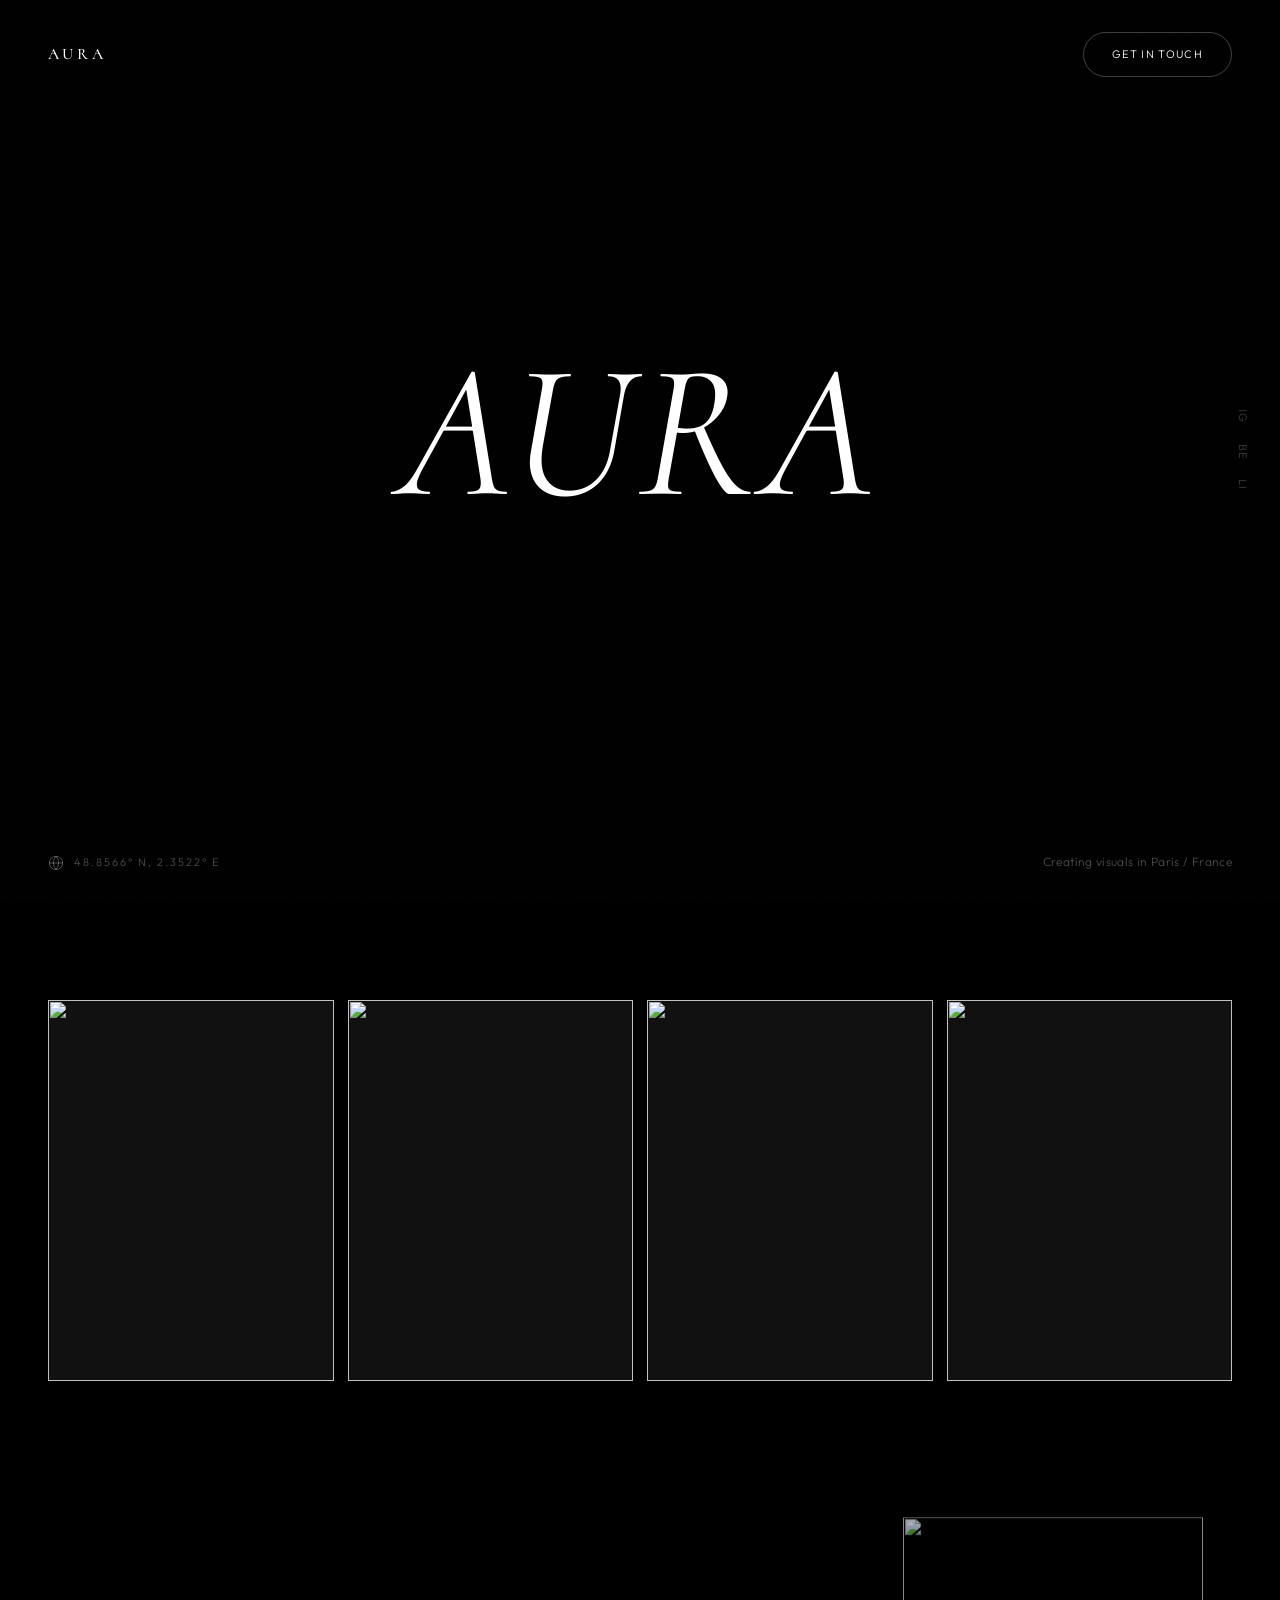
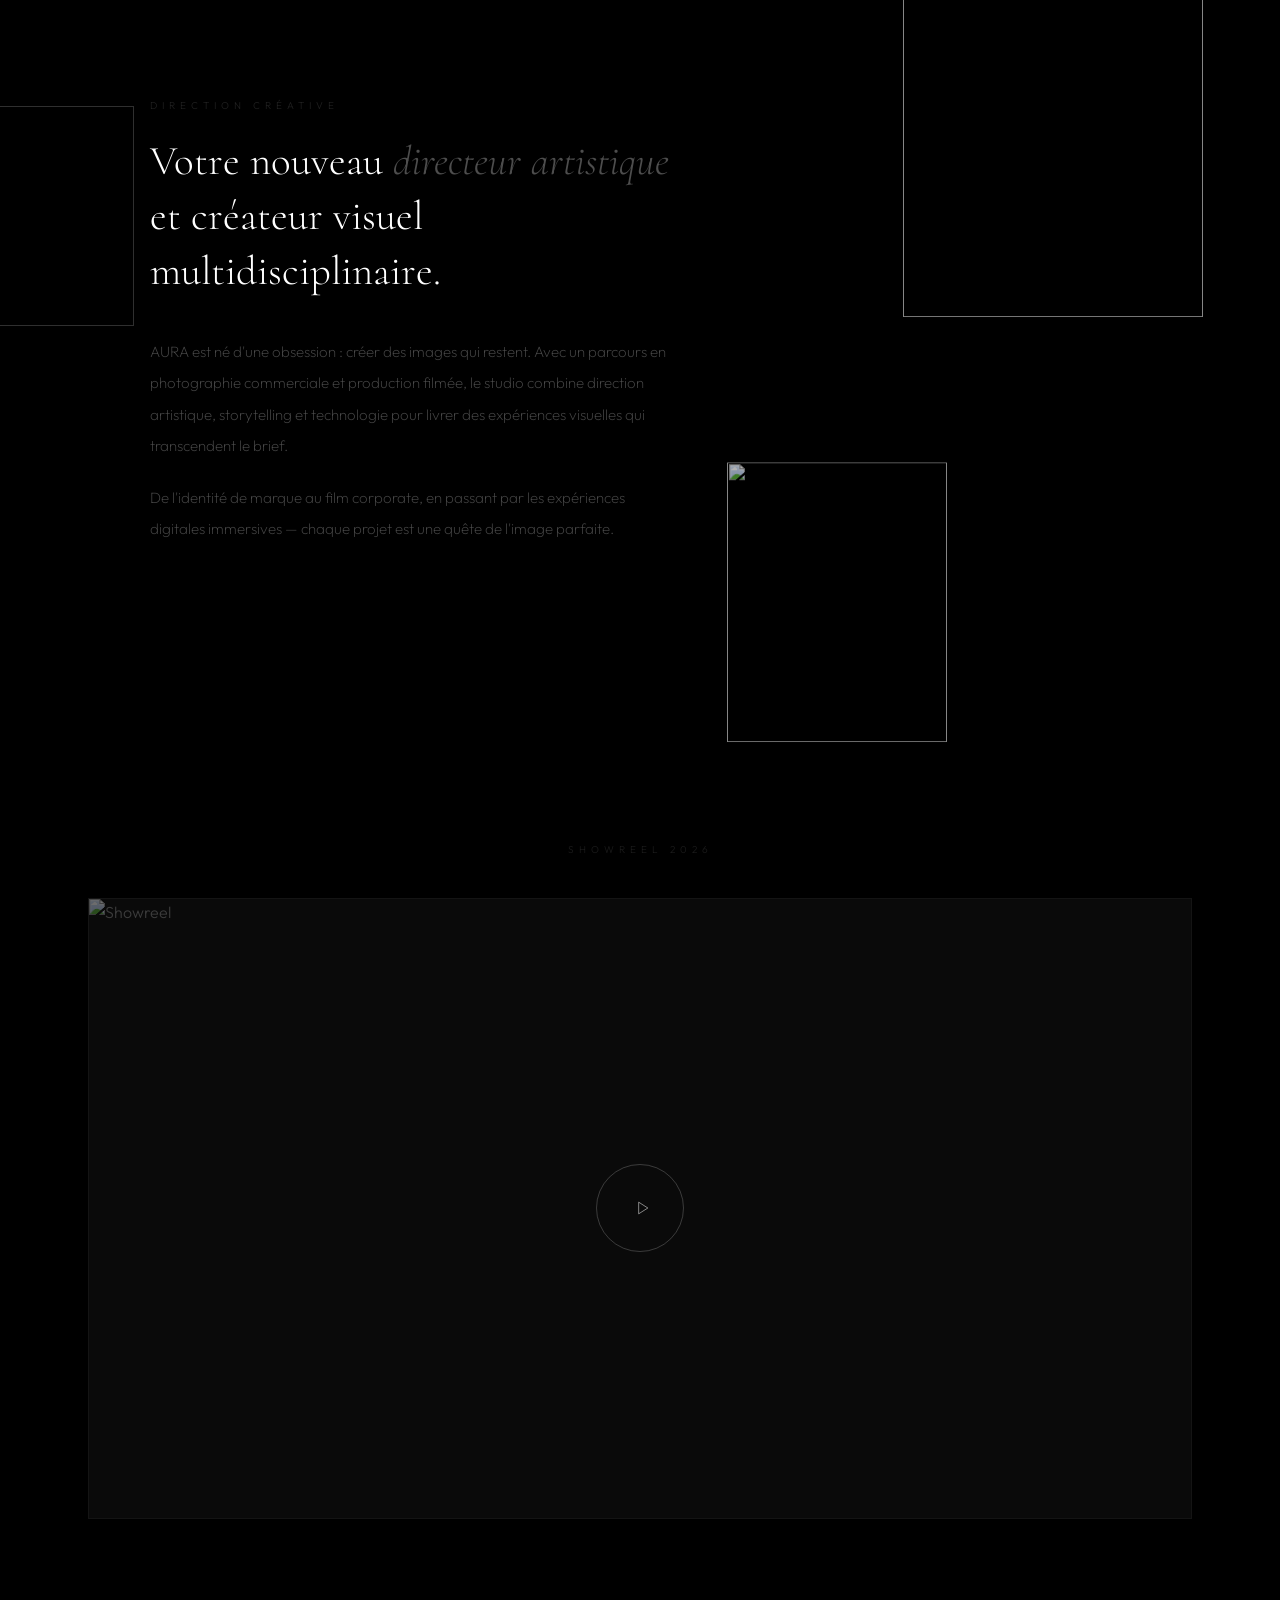
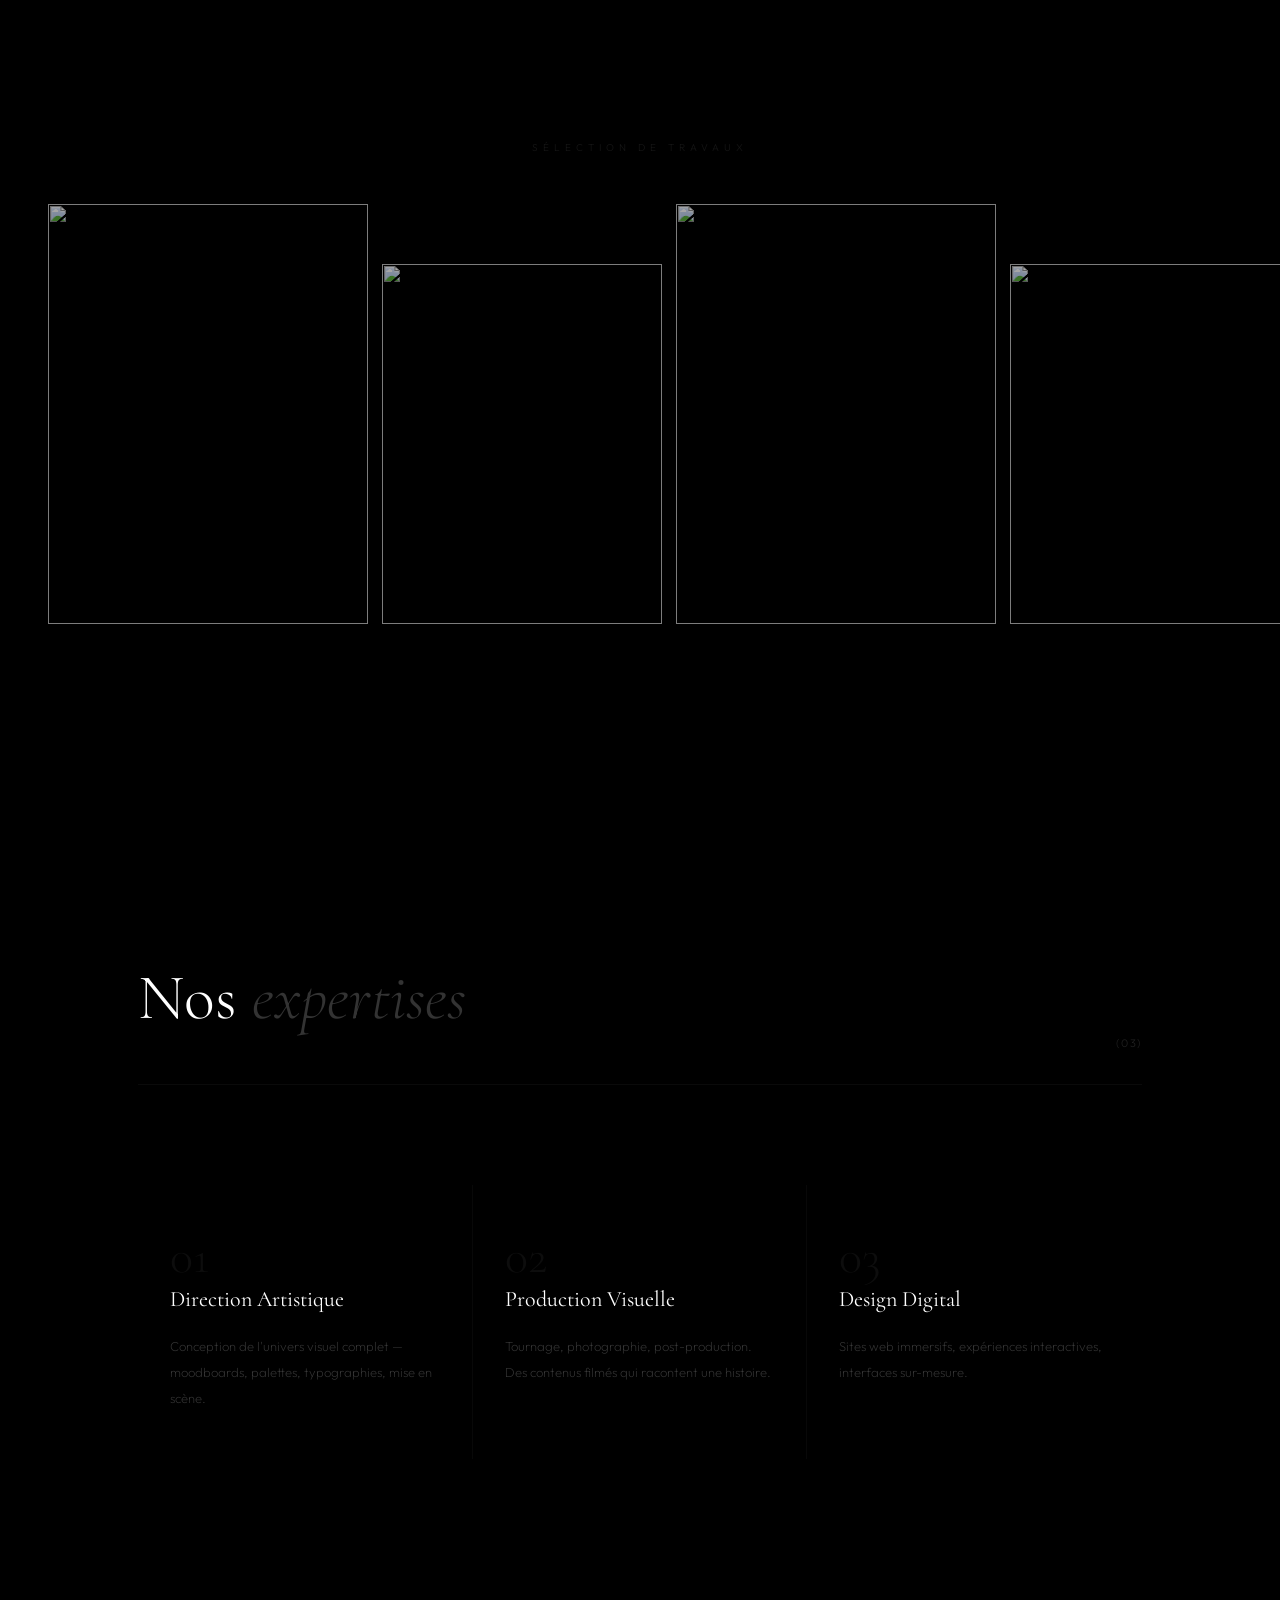
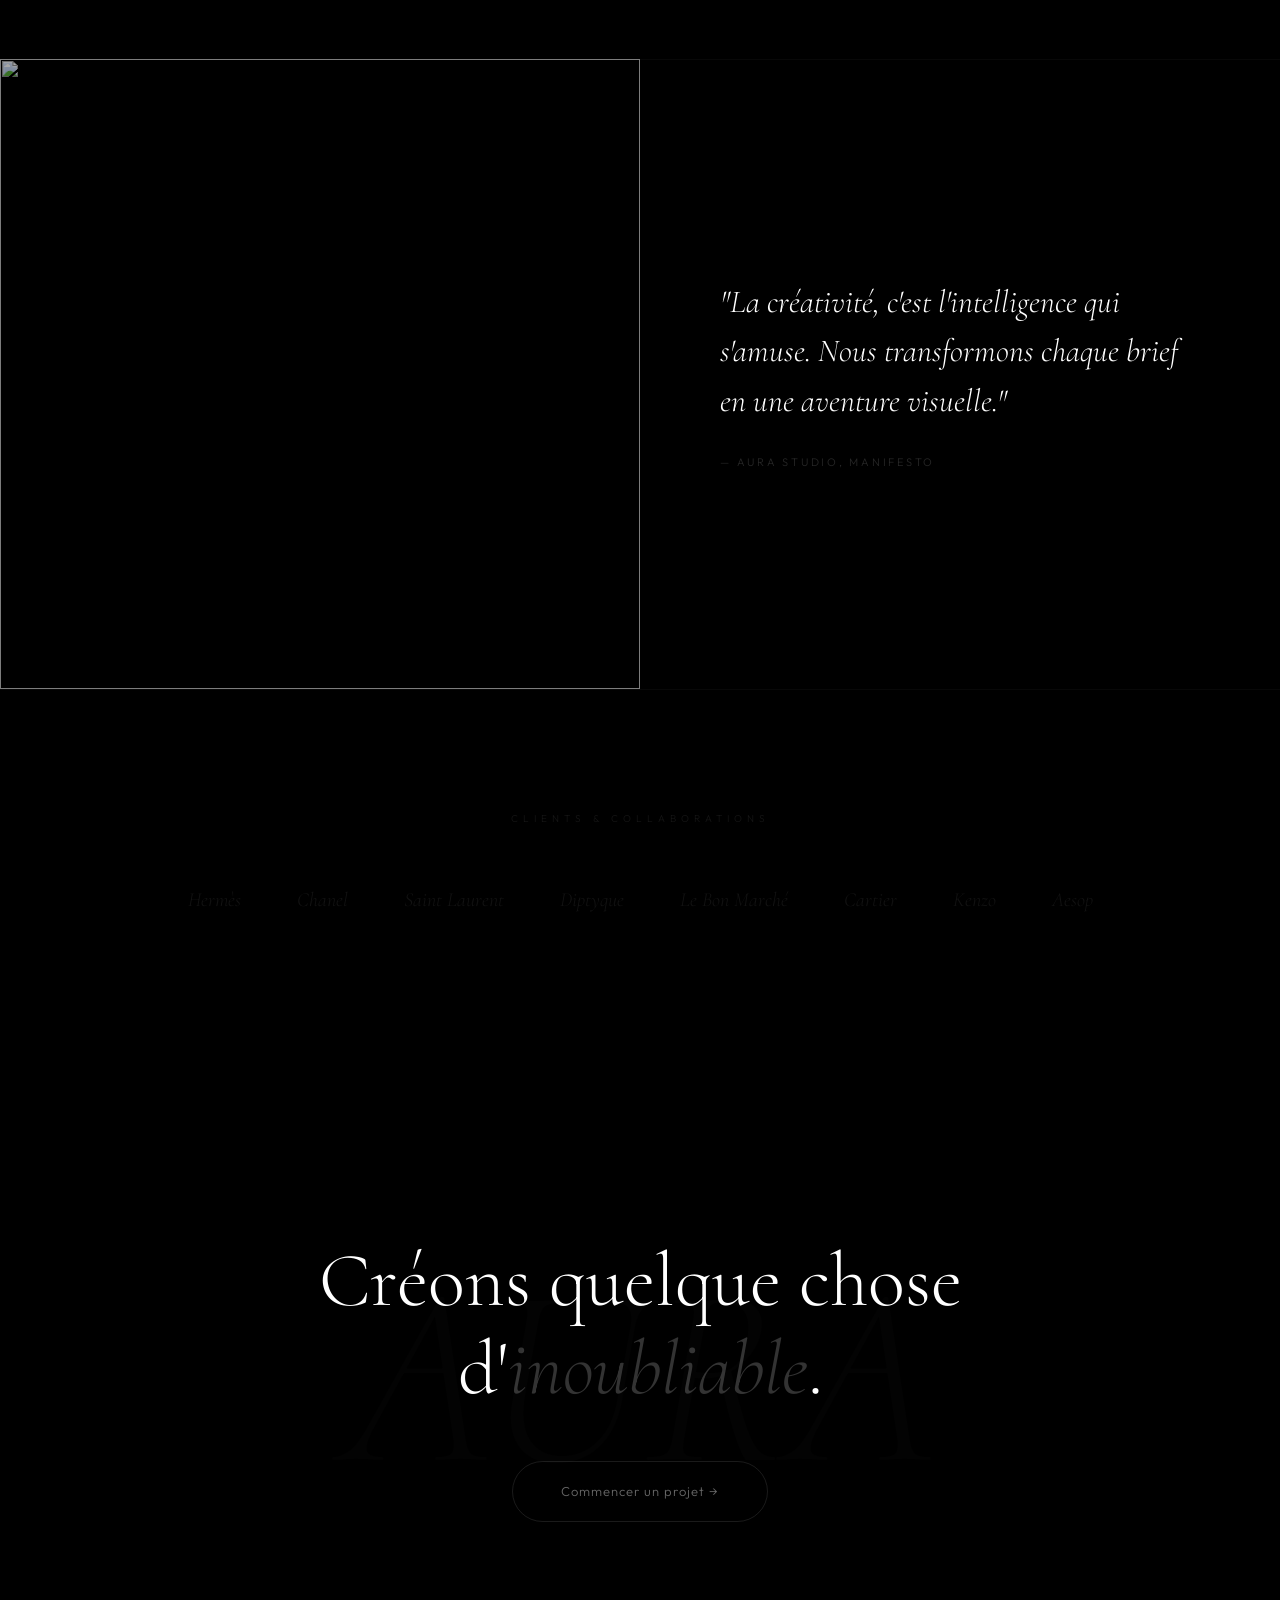
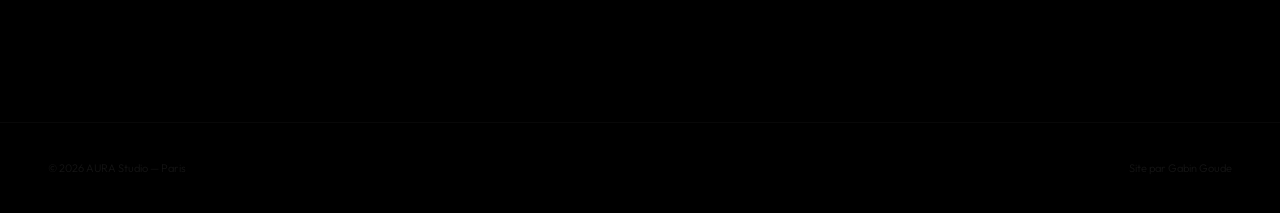
==== commit a72973bf: "fix: AURA v3 - all working images, proper centering, polished layout" ====
--- a/projects/aura/index.html
+++ b/projects/aura/index.html
@@ -9,160 +9,152 @@
   <link href="https://fonts.googleapis.com/css2?family=Cormorant:ital,wght@0,300;0,400;0,500;0,600;1,300;1,400;1,500&family=Outfit:wght@200;300;400;500&display=swap" rel="stylesheet">
   <style>
     *,*::before,*::after{box-sizing:border-box;margin:0;padding:0}
-    :root{--black:#000;--dark:#0a0a0a;--white:#fff;--serif:'Cormorant',serif;--sans:'Outfit',sans-serif}
+    :root{--black:#000;--white:#fff;--serif:'Cormorant',serif;--sans:'Outfit',sans-serif}
     html{overflow-x:hidden}
-    body{font-family:var(--sans);background:var(--black);color:rgba(255,255,255,.5);overflow-x:hidden;font-weight:300}
+    body{font-family:var(--sans);background:var(--black);color:rgba(255,255,255,.5);overflow-x:hidden;font-weight:300;line-height:1.7}
     a{color:inherit;text-decoration:none}
     img{display:block;max-width:100%}
 
     /* GRAIN */
-    body::after{content:'';position:fixed;inset:0;z-index:9000;pointer-events:none;opacity:.25;background-image:url("data:image/svg+xml,%3Csvg viewBox='0 0 256 256' xmlns='http://www.w3.org/2000/svg'%3E%3Cfilter id='n'%3E%3CfeTurbulence type='fractalNoise' baseFrequency='0.85' numOctaves='4' stitchTiles='stitch'/%3E%3C/filter%3E%3Crect width='100%25' height='100%25' filter='url(%23n)' opacity='0.04'/%3E%3C/svg%3E")}
+    body::after{content:'';position:fixed;inset:0;z-index:9000;pointer-events:none;opacity:.2;
+      background-image:url("data:image/svg+xml,%3Csvg viewBox='0 0 256 256' xmlns='http://www.w3.org/2000/svg'%3E%3Cfilter id='n'%3E%3CfeTurbulence type='fractalNoise' baseFrequency='0.85' numOctaves='4' stitchTiles='stitch'/%3E%3C/filter%3E%3Crect width='100%25' height='100%25' filter='url(%23n)' opacity='0.04'/%3E%3C/svg%3E")}
 
     /* LOADER */
-    .loader{position:fixed;inset:0;background:var(--black);z-index:9999;display:flex;align-items:center;justify-content:center;flex-direction:column;gap:16px;transition:opacity 1s ease .3s,visibility 1s ease .3s}
+    .loader{position:fixed;inset:0;background:var(--black);z-index:9999;display:flex;align-items:center;justify-content:center;flex-direction:column;gap:16px;transition:opacity 1s ease .2s,visibility 1s ease .2s}
     .loader.done{opacity:0;visibility:hidden}
-    .loader-word{font-family:var(--serif);font-size:14px;letter-spacing:.4em;text-transform:uppercase;color:rgba(255,255,255,.15);opacity:0;transition:opacity .6s}
+    .loader-word{font-family:var(--serif);font-size:14px;letter-spacing:.5em;text-transform:uppercase;color:rgba(255,255,255,.12);opacity:0;transition:opacity .6s}
     .loader.go .loader-word{opacity:1}
     .loader-bar{width:80px;height:1px;background:rgba(255,255,255,.06);overflow:hidden}
-    .loader-fill{width:0;height:100%;background:rgba(255,255,255,.4);transition:width 2s cubic-bezier(.16,1,.3,1)}
+    .loader-fill{width:0;height:100%;background:rgba(255,255,255,.3);transition:width 2s cubic-bezier(.16,1,.3,1)}
     .loader.go .loader-fill{width:100%}
 
     /* REVEAL */
-    .rv{opacity:0;transform:translateY(50px);transition:opacity 1.2s cubic-bezier(.16,1,.3,1),transform 1.2s cubic-bezier(.16,1,.3,1)}
+    .rv{opacity:0;transform:translateY(40px);transition:opacity 1.2s cubic-bezier(.16,1,.3,1),transform 1.2s cubic-bezier(.16,1,.3,1)}
     .rv.v{opacity:1;transform:translateY(0)}
     .d1{transition-delay:.1s}.d2{transition-delay:.2s}.d3{transition-delay:.3s}.d4{transition-delay:.4s}.d5{transition-delay:.5s}
 
-    /* ═══ NAV ═══ */
+    /* NAV */
     .nav{position:fixed;top:0;left:0;right:0;padding:32px 48px;display:flex;justify-content:space-between;align-items:center;z-index:100;mix-blend-mode:difference}
-    .nav-logo{font-family:var(--serif);font-size:16px;font-weight:500;color:var(--white);letter-spacing:.2em;text-transform:uppercase}
+    .nav-logo{font-family:var(--serif);font-size:16px;font-weight:500;color:var(--white);letter-spacing:.25em;text-transform:uppercase}
     .nav-cta{font-size:11px;letter-spacing:.12em;text-transform:uppercase;color:var(--white);border:1px solid rgba(255,255,255,.25);padding:12px 28px;border-radius:100px;transition:background .3s,color .3s}
     .nav-cta:hover{background:var(--white);color:var(--black)}
-    .nav-socials{position:fixed;right:32px;top:50%;transform:translateY(-50%);z-index:100;display:flex;flex-direction:column;gap:20px;mix-blend-mode:difference}
-    .nav-socials a{font-size:11px;color:rgba(255,255,255,.3);writing-mode:vertical-rl;letter-spacing:.1em;transition:color .3s}
-    .nav-socials a:hover{color:var(--white)}
-
-    /* ═══ HERO — parallax layers ═══ */
-    .hero{position:relative;height:100vh;min-height:800px;overflow:hidden}
-    .hero-bg{position:absolute;inset:-10%;background:url('https://images.unsplash.com/photo-1506905925346-21bda4d32df4?w=1920&q=80') center/cover;will-change:transform}
-    .hero-fg{position:absolute;bottom:0;left:0;right:0;height:45%;background:url('https://images.unsplash.com/photo-1464822759023-fed622ff2c3b?w=1920&q=80') center bottom/cover;z-index:2}
-    .hero-overlay{position:absolute;inset:0;background:linear-gradient(to bottom,rgba(0,0,0,.2) 0%,rgba(0,0,0,0) 40%,rgba(0,0,0,.6) 100%);z-index:3}
-    .hero-title{position:absolute;top:50%;left:50%;transform:translate(-50%,-50%);z-index:4;font-family:var(--serif);font-size:clamp(80px,14vw,220px);font-weight:400;font-style:italic;color:var(--white);letter-spacing:.02em;text-shadow:0 4px 60px rgba(0,0,0,.4);opacity:0;transition:opacity 1s ease .5s}
+
+    /* SOCIALS */
+    .socials{position:fixed;right:28px;top:50%;transform:translateY(-50%);z-index:100;display:flex;flex-direction:column;gap:20px;mix-blend-mode:difference}
+    .socials a{font-size:11px;color:rgba(255,255,255,.25);writing-mode:vertical-rl;letter-spacing:.12em;text-transform:uppercase;transition:color .3s}
+    .socials a:hover{color:var(--white)}
+
+    /* ═══ HERO — parallax mountain layers ═══ */
+    .hero{position:relative;height:100vh;min-height:700px;overflow:hidden}
+    .hero-bg{position:absolute;inset:-15%;background:url('https://images.unsplash.com/photo-1506905925346-21bda4d32df4?w=1920&q=85') center/cover;will-change:transform}
+    .hero-fg{position:absolute;bottom:-5%;left:-5%;right:-5%;height:50%;background:url('https://images.unsplash.com/photo-1464822759023-fed622ff2c3b?w=1920&q=85') center bottom/cover;z-index:2;will-change:transform}
+    .hero-grad{position:absolute;inset:0;background:linear-gradient(to bottom,rgba(0,0,0,.15) 0%,rgba(0,0,0,0) 30%,rgba(0,0,0,0) 60%,rgba(0,0,0,.5) 100%);z-index:3}
+    .hero-title{position:absolute;top:50%;left:50%;transform:translate(-50%,-55%);z-index:4;font-family:var(--serif);font-size:clamp(80px,15vw,240px);font-weight:400;font-style:italic;color:var(--white);letter-spacing:.03em;text-shadow:0 4px 80px rgba(0,0,0,.3);opacity:0;transition:opacity 1.2s ease .6s}
     .hero-title.show{opacity:1}
-    .hero-bottom{position:absolute;bottom:32px;left:48px;right:48px;z-index:5;display:flex;justify-content:space-between;align-items:flex-end}
-    .hero-coords{font-size:11px;letter-spacing:.2em;color:rgba(255,255,255,.35);display:flex;align-items:center;gap:10px}
-    .hero-coords::before{content:'';width:8px;height:8px;border:1px solid rgba(255,255,255,.3);border-radius:50%}
-    .hero-location{font-size:12px;color:rgba(255,255,255,.35);letter-spacing:.05em;text-align:right}
-
-    /* ═══ CARDS — like andyhardy links ═══ */
-    .cards{padding:120px 48px;display:grid;grid-template-columns:repeat(4,1fr);gap:16px}
-    .card{position:relative;aspect-ratio:3/4;overflow:hidden;cursor:pointer}
+    .hero-bottom{position:absolute;bottom:28px;left:48px;right:48px;z-index:5;display:flex;justify-content:space-between;align-items:flex-end}
+    .hero-coords{font-size:11px;letter-spacing:.18em;color:rgba(255,255,255,.3);display:flex;align-items:center;gap:10px}
+    .hero-coords svg{width:16px;height:16px;stroke:rgba(255,255,255,.3);fill:none;stroke-width:1.5}
+    .hero-loc{font-size:12px;color:rgba(255,255,255,.3);text-align:right;letter-spacing:.03em}
+
+    /* ═══ CARDS ═══ */
+    .cards{padding:100px 48px;display:grid;grid-template-columns:repeat(4,1fr);gap:14px;max-width:1400px;margin:0 auto}
+    .card{position:relative;aspect-ratio:3/4;overflow:hidden;cursor:pointer;background:#111}
     .card img{width:100%;height:100%;object-fit:cover;transition:transform 1.2s cubic-bezier(.16,1,.3,1),filter .6s}
-    .card:hover img{transform:scale(1.06);filter:brightness(.6)}
-    .card-content{position:absolute;bottom:0;left:0;right:0;padding:32px;z-index:2;transform:translateY(20px);opacity:0;transition:transform .6s cubic-bezier(.16,1,.3,1),opacity .4s}
-    .card:hover .card-content{transform:translateY(0);opacity:1}
-    .card-title{font-family:var(--serif);font-size:22px;font-weight:400;color:var(--white);margin-bottom:6px}
-    .card-sub{font-size:10px;letter-spacing:.15em;text-transform:uppercase;color:rgba(255,255,255,.4);display:flex;align-items:center;gap:6px}
-    .card-sub::after{content:'↗';font-size:12px}
-    .card-overlay{position:absolute;inset:0;background:linear-gradient(to top,rgba(0,0,0,.7) 0%,transparent 50%);opacity:0;transition:opacity .5s}
-    .card:hover .card-overlay{opacity:1}
-
-    /* ═══ BIO — floating images ═══ */
+    .card:hover img{transform:scale(1.06);filter:brightness(.5)}
+    .card-over{position:absolute;inset:0;background:linear-gradient(to top,rgba(0,0,0,.7) 0%,transparent 50%);opacity:0;transition:opacity .5s}
+    .card:hover .card-over{opacity:1}
+    .card-info{position:absolute;bottom:0;left:0;right:0;padding:28px;z-index:2;transform:translateY(16px);opacity:0;transition:transform .5s cubic-bezier(.16,1,.3,1),opacity .4s}
+    .card:hover .card-info{transform:translateY(0);opacity:1}
+    .card-name{font-family:var(--serif);font-size:20px;font-weight:400;color:var(--white);margin-bottom:4px}
+    .card-link{font-size:10px;letter-spacing:.15em;text-transform:uppercase;color:rgba(255,255,255,.4)}
+
+    /* ═══ BIO ═══ */
     .bio{padding:200px 48px;position:relative;min-height:100vh;display:flex;align-items:center}
-    .bio-content{max-width:550px;position:relative;z-index:2;margin-left:8vw}
-    .bio-label{font-size:10px;letter-spacing:.5em;text-transform:uppercase;color:rgba(255,255,255,.15);margin-bottom:20px}
-    .bio-role{font-family:var(--serif);font-size:clamp(28px,3vw,42px);font-weight:300;color:var(--white);line-height:1.3;margin-bottom:32px}
-    .bio-role em{font-style:italic;color:rgba(255,255,255,.35)}
-    .bio-text{font-size:15px;font-weight:200;color:rgba(255,255,255,.3);line-height:2.1;margin-bottom:24px}
-    .bio-img-1{position:absolute;top:10%;right:8%;width:320px;height:420px;overflow:hidden;z-index:1}
-    .bio-img-1 img{width:100%;height:100%;object-fit:cover;filter:brightness(.75)}
-    .bio-img-2{position:absolute;bottom:8%;right:28%;width:240px;height:300px;overflow:hidden;z-index:1}
-    .bio-img-2 img{width:100%;height:100%;object-fit:cover;filter:brightness(.7)}
-    .bio-img-3{position:absolute;top:30%;left:-4%;width:180px;height:240px;overflow:hidden;z-index:0;opacity:.4}
-    .bio-img-3 img{width:100%;height:100%;object-fit:cover}
-
-    /* ═══ SHOWREEL ═══ */
-    .reel{padding:80px 48px 160px}
-    .reel-label{font-size:10px;letter-spacing:.4em;text-transform:uppercase;color:rgba(255,255,255,.15);text-align:center;margin-bottom:40px}
-    .reel-frame{max-width:1100px;margin:0 auto;aspect-ratio:16/9;position:relative;overflow:hidden;cursor:pointer;border:1px solid rgba(255,255,255,.04)}
-    .reel-frame img{width:100%;height:100%;object-fit:cover;opacity:.45;transition:opacity .8s,transform 1.5s cubic-bezier(.16,1,.3,1)}
-    .reel-frame:hover img{opacity:.6;transform:scale(1.03)}
-    .reel-play{position:absolute;top:50%;left:50%;transform:translate(-50%,-50%);width:90px;height:90px;border-radius:50%;border:1px solid rgba(255,255,255,.2);display:flex;align-items:center;justify-content:center;transition:transform .5s cubic-bezier(.16,1,.3,1),border-color .4s,background .4s}
-    .reel-frame:hover .reel-play{transform:translate(-50%,-50%) scale(1.15);border-color:rgba(255,255,255,.5);background:rgba(255,255,255,.05)}
-    .reel-play svg{width:22px;height:22px;fill:none;stroke:rgba(255,255,255,.5);stroke-width:1.2;margin-left:3px}
-
-    /* ═══ HORIZONTAL GALLERY ═══ */
-    .hgallery{padding:80px 0 120px;overflow:hidden}
-    .hgallery-label{font-size:10px;letter-spacing:.4em;text-transform:uppercase;color:rgba(255,255,255,.12);text-align:center;margin-bottom:48px}
-    .hgallery-track{display:flex;gap:16px;padding:0 48px;animation:hscroll 40s linear infinite;width:max-content}
-    .hgallery-track:hover{animation-play-state:paused}
-    .hgal-item{flex-shrink:0;width:340px;height:440px;overflow:hidden;position:relative}
-    .hgal-item img{width:100%;height:100%;object-fit:cover;filter:brightness(.7);transition:filter .6s,transform 1s cubic-bezier(.16,1,.3,1)}
-    .hgal-item:hover img{filter:brightness(.9);transform:scale(1.04)}
-    .hgal-item:nth-child(odd){height:380px;margin-top:60px}
-    @keyframes hscroll{0%{transform:translateX(0)}100%{transform:translateX(-50%)}}
+    .bio-inner{max-width:520px;margin-left:8vw;position:relative;z-index:3}
+    .bio-label{font-size:10px;letter-spacing:.5em;text-transform:uppercase;color:rgba(255,255,255,.12);margin-bottom:20px}
+    .bio-heading{font-family:var(--serif);font-size:clamp(28px,3.2vw,44px);font-weight:300;color:var(--white);line-height:1.35;margin-bottom:36px}
+    .bio-heading em{font-style:italic;color:rgba(255,255,255,.3)}
+    .bio-p{font-size:15px;font-weight:200;color:rgba(255,255,255,.28);line-height:2.1;margin-bottom:20px}
+    .bio-float{position:absolute;overflow:hidden}
+    .bio-float img{width:100%;height:100%;object-fit:cover;filter:brightness(.7)}
+    .bio-f1{width:300px;height:400px;top:5%;right:6%}
+    .bio-f2{width:220px;height:280px;bottom:5%;right:26%}
+    .bio-f3{width:160px;height:220px;top:25%;left:-2%;opacity:.35}
+
+    /* ═══ REEL ═══ */
+    .reel{padding:60px 48px 160px;max-width:1200px;margin:0 auto}
+    .reel-label{font-size:10px;letter-spacing:.5em;text-transform:uppercase;color:rgba(255,255,255,.1);text-align:center;margin-bottom:40px}
+    .reel-frame{aspect-ratio:16/9;position:relative;overflow:hidden;cursor:pointer;background:#0a0a0a;border:1px solid rgba(255,255,255,.04)}
+    .reel-frame img{width:100%;height:100%;object-fit:cover;opacity:.4;transition:opacity .8s,transform 1.5s cubic-bezier(.16,1,.3,1)}
+    .reel-frame:hover img{opacity:.55;transform:scale(1.03)}
+    .reel-play{position:absolute;top:50%;left:50%;transform:translate(-50%,-50%);width:88px;height:88px;border-radius:50%;border:1px solid rgba(255,255,255,.2);display:flex;align-items:center;justify-content:center;transition:transform .5s cubic-bezier(.16,1,.3,1),border-color .4s,background .4s}
+    .reel-frame:hover .reel-play{transform:translate(-50%,-50%) scale(1.12);border-color:rgba(255,255,255,.5);background:rgba(255,255,255,.06)}
+    .reel-play svg{width:20px;height:20px;fill:none;stroke:rgba(255,255,255,.5);stroke-width:1.2;margin-left:3px}
+
+    /* ═══ H-GALLERY ═══ */
+    .hgal{padding:60px 0 120px;overflow:hidden}
+    .hgal-label{font-size:10px;letter-spacing:.5em;text-transform:uppercase;color:rgba(255,255,255,.08);text-align:center;margin-bottom:48px}
+    .hgal-track{display:flex;gap:14px;padding:0 48px;animation:hscr 45s linear infinite;width:max-content}
+    .hgal-track:hover{animation-play-state:paused}
+    .hgal-item{flex-shrink:0;overflow:hidden}
+    .hgal-item img{width:100%;height:100%;object-fit:cover;filter:brightness(.65);transition:filter .5s,transform 1s cubic-bezier(.16,1,.3,1)}
+    .hgal-item:hover img{filter:brightness(.85);transform:scale(1.04)}
+    .hgal-a{width:320px;height:420px}
+    .hgal-b{width:280px;height:360px;margin-top:60px}
+    @keyframes hscr{0%{transform:translateX(0)}100%{transform:translateX(-50%)}}
 
     /* ═══ SERVICES ═══ */
-    .services{padding:200px 48px;max-width:1100px;margin:0 auto}
-    .srv-header{margin-bottom:100px;display:flex;justify-content:space-between;align-items:flex-end;border-bottom:1px solid rgba(255,255,255,.04);padding-bottom:32px}
+    .srv{padding:200px 48px;max-width:1100px;margin:0 auto}
+    .srv-head{margin-bottom:100px;display:flex;justify-content:space-between;align-items:flex-end;border-bottom:1px solid rgba(255,255,255,.04);padding-bottom:32px}
     .srv-title{font-family:var(--serif);font-size:clamp(40px,5vw,64px);font-weight:300;color:var(--white)}
-    .srv-title em{font-style:italic;color:rgba(255,255,255,.25)}
-    .srv-count{font-size:11px;letter-spacing:.15em;color:rgba(255,255,255,.15)}
+    .srv-title em{font-style:italic;color:rgba(255,255,255,.2)}
+    .srv-num-badge{font-size:11px;letter-spacing:.15em;color:rgba(255,255,255,.12)}
     .srv-grid{display:grid;grid-template-columns:repeat(3,1fr);gap:0}
     .srv-item{padding:48px 32px;border-right:1px solid rgba(255,255,255,.03)}
     .srv-item:last-child{border-right:none}
-    .srv-num{font-size:48px;font-family:var(--serif);font-weight:300;color:rgba(255,255,255,.06);margin-bottom:24px;line-height:1}
+    .srv-n{font-size:48px;font-family:var(--serif);font-weight:300;color:rgba(255,255,255,.05);line-height:1;margin-bottom:20px}
     .srv-name{font-family:var(--serif);font-size:22px;font-weight:400;color:var(--white);margin-bottom:14px}
-    .srv-desc{font-size:13px;font-weight:200;color:rgba(255,255,255,.25);line-height:2}
-
-    /* ═══ SPLIT IMAGE ═══ */
-    .split{display:grid;grid-template-columns:1fr 1fr;min-height:80vh}
+    .srv-desc{font-size:13px;font-weight:200;color:rgba(255,255,255,.22);line-height:2}
+
+    /* ═══ SPLIT ═══ */
+    .split{display:grid;grid-template-columns:1fr 1fr;min-height:70vh}
     .split-img{overflow:hidden}
-    .split-img img{width:100%;height:100%;object-fit:cover;filter:brightness(.7);transition:transform 1.2s cubic-bezier(.16,1,.3,1)}
+    .split-img img{width:100%;height:100%;object-fit:cover;filter:brightness(.65);transition:transform 1.2s cubic-bezier(.16,1,.3,1)}
     .split-img:hover img{transform:scale(1.04)}
-    .split-text{display:flex;flex-direction:column;justify-content:center;padding:80px;border-top:1px solid rgba(255,255,255,.04)}
-    .split-quote{font-family:var(--serif);font-size:clamp(24px,3vw,40px);font-weight:300;font-style:italic;color:var(--white);line-height:1.5;margin-bottom:32px}
-    .split-author{font-size:11px;letter-spacing:.2em;text-transform:uppercase;color:rgba(255,255,255,.2)}
+    .split-txt{display:flex;flex-direction:column;justify-content:center;padding:80px;border-top:1px solid rgba(255,255,255,.03)}
+    .split-q{font-family:var(--serif);font-size:clamp(22px,2.5vw,36px);font-weight:300;font-style:italic;color:var(--white);line-height:1.55;margin-bottom:28px}
+    .split-a{font-size:11px;letter-spacing:.25em;text-transform:uppercase;color:rgba(255,255,255,.15)}
 
     /* ═══ CLIENTS ═══ */
     .clients{padding:120px 48px;border-top:1px solid rgba(255,255,255,.03)}
-    .clients-label{font-size:10px;letter-spacing:.5em;text-transform:uppercase;color:rgba(255,255,255,.1);text-align:center;margin-bottom:60px}
-    .clients-row{display:flex;justify-content:center;gap:60px;flex-wrap:wrap}
-    .clients-row span{font-family:var(--serif);font-size:20px;font-weight:300;font-style:italic;color:rgba(255,255,255,.08);transition:color .5s}
-    .clients-row span:hover{color:rgba(255,255,255,.5)}
+    .clients-label{font-size:10px;letter-spacing:.5em;text-transform:uppercase;color:rgba(255,255,255,.08);text-align:center;margin-bottom:56px}
+    .clients-row{display:flex;justify-content:center;gap:56px;flex-wrap:wrap}
+    .clients-row span{font-family:var(--serif);font-size:20px;font-weight:300;font-style:italic;color:rgba(255,255,255,.07);transition:color .5s}
+    .clients-row span:hover{color:rgba(255,255,255,.45)}
 
     /* ═══ CTA ═══ */
     .cta{padding:200px 48px;text-align:center;position:relative}
-    .cta::before{content:'AURA';position:absolute;top:50%;left:50%;transform:translate(-50%,-50%);font-family:var(--serif);font-size:clamp(150px,20vw,350px);font-weight:300;font-style:italic;color:rgba(255,255,255,.015);pointer-events:none}
-    .cta-heading{font-family:var(--serif);font-size:clamp(44px,6vw,88px);font-weight:300;color:var(--white);line-height:1.15;margin-bottom:48px;position:relative}
-    .cta-heading em{font-style:italic;color:rgba(255,255,255,.25)}
-    .cta-btn{display:inline-flex;align-items:center;gap:12px;padding:18px 48px;border:1px solid rgba(255,255,255,.1);border-radius:100px;font-size:13px;font-weight:300;letter-spacing:.08em;color:rgba(255,255,255,.45);transition:all .5s cubic-bezier(.16,1,.3,1);position:relative}
+    .cta::before{content:'AURA';position:absolute;top:50%;left:50%;transform:translate(-50%,-50%);font-family:var(--serif);font-size:clamp(140px,20vw,320px);font-weight:300;font-style:italic;color:rgba(255,255,255,.012);pointer-events:none;white-space:nowrap}
+    .cta-h{font-family:var(--serif);font-size:clamp(42px,6vw,84px);font-weight:300;color:var(--white);line-height:1.15;margin-bottom:48px;position:relative}
+    .cta-h em{font-style:italic;color:rgba(255,255,255,.2)}
+    .cta-btn{display:inline-flex;align-items:center;gap:12px;padding:18px 48px;border:1px solid rgba(255,255,255,.1);border-radius:100px;font-size:13px;font-weight:300;letter-spacing:.08em;color:rgba(255,255,255,.4);transition:all .5s cubic-bezier(.16,1,.3,1)}
     .cta-btn:hover{border-color:rgba(255,255,255,.35);color:var(--white);padding:18px 64px}
 
-    /* ═══ FOOTER ═══ */
-    .footer{padding:40px 48px;border-top:1px solid rgba(255,255,255,.03);display:flex;justify-content:space-between;align-items:center}
-    .footer span{font-size:11px;color:rgba(255,255,255,.1)}
+    /* FOOTER */
+    .footer{padding:36px 48px;border-top:1px solid rgba(255,255,255,.03);display:flex;justify-content:space-between}
+    .footer span{font-size:11px;color:rgba(255,255,255,.08)}
     .footer a{transition:color .3s}
-    .footer a:hover{color:rgba(255,255,255,.4)}
-
-    /* ═══ RESPONSIVE ═══ */
+    .footer a:hover{color:rgba(255,255,255,.3)}
+
     @media(max-width:900px){
-      .nav{padding:20px 24px}
-      .nav-socials{display:none}
-      .hero-bottom{padding:0 24px}
-      .cards{grid-template-columns:1fr 1fr;padding:80px 24px;gap:12px}
-      .bio{padding:120px 24px;flex-direction:column}
-      .bio-content{margin-left:0}
-      .bio-img-1,.bio-img-2,.bio-img-3{display:none}
-      .reel{padding:60px 24px}
-      .hgal-item{width:260px;height:340px}
-      .hgal-item:nth-child(odd){height:300px;margin-top:40px}
-      .services{padding:100px 24px}
-      .srv-grid{grid-template-columns:1fr}
-      .srv-item{border-right:none;border-bottom:1px solid rgba(255,255,255,.03);padding:32px 0}
-      .split{grid-template-columns:1fr}
-      .split-text{padding:60px 24px}
-      .clients{padding:80px 24px}
-      .clients-row{gap:32px}
+      .nav{padding:20px 24px}.socials{display:none}
+      .cards{grid-template-columns:1fr 1fr;padding:60px 24px;gap:10px}
+      .bio{padding:120px 24px}.bio-inner{margin-left:0}.bio-float{display:none}
+      .reel{padding:40px 24px 100px}
+      .hgal-a{width:240px;height:320px}.hgal-b{width:210px;height:280px;margin-top:40px}
+      .srv{padding:100px 24px}.srv-grid{grid-template-columns:1fr}.srv-item{border-right:none;border-bottom:1px solid rgba(255,255,255,.03);padding:32px 0}
+      .split{grid-template-columns:1fr}.split-txt{padding:48px 24px}
+      .clients{padding:80px 24px}.clients-row{gap:28px}
       .cta{padding:120px 24px}
       .footer{padding:24px;flex-direction:column;gap:8px;text-align:center}
     }
@@ -170,84 +162,51 @@
 </head>
 <body>
 
-  <!-- LOADER -->
   <div class="loader" id="loader">
     <p class="loader-word">AURA</p>
     <div class="loader-bar"><div class="loader-fill"></div></div>
   </div>
 
-  <!-- NAV -->
   <nav class="nav">
     <a href="#" class="nav-logo">AURA</a>
     <a href="#contact" class="nav-cta">Get in touch</a>
   </nav>
-
-  <!-- SOCIAL SIDE -->
-  <div class="nav-socials">
-    <a href="#">Ig</a>
-    <a href="#">Be</a>
-    <a href="#">Li</a>
-  </div>
-
-  <!-- HERO — layered parallax -->
+  <div class="socials"><a href="#">Ig</a><a href="#">Be</a><a href="#">Li</a></div>
+
+  <!-- HERO -->
   <section class="hero">
     <div class="hero-bg" id="heroBg"></div>
     <div class="hero-fg" id="heroFg"></div>
-    <div class="hero-overlay"></div>
+    <div class="hero-grad"></div>
     <h1 class="hero-title" id="heroTitle">AURA</h1>
     <div class="hero-bottom">
-      <span class="hero-coords">48.8566° N, 2.3522° E</span>
-      <span class="hero-location">Creating visuals in Paris / France</span>
+      <span class="hero-coords">
+        <svg viewBox="0 0 24 24"><circle cx="12" cy="12" r="10"/><path d="M2 12h20"/><path d="M12 2a15.3 15.3 0 014 10 15.3 15.3 0 01-4 10 15.3 15.3 0 01-4-10A15.3 15.3 0 0112 2z"/></svg>
+        48.8566° N, 2.3522° E
+      </span>
+      <span class="hero-loc">Creating visuals in Paris / France</span>
     </div>
   </section>
 
   <!-- CARDS -->
   <section class="cards">
-    <div class="card rv">
-      <img src="https://images.unsplash.com/photo-1558618666-fcd25c85f82e?w=500&q=80" alt="Portfolio">
-      <div class="card-overlay"></div>
-      <div class="card-content">
-        <p class="card-title">Portfolio</p>
-        <p class="card-sub">Voir les projets</p>
-      </div>
-    </div>
-    <div class="card rv d1">
-      <img src="https://images.unsplash.com/photo-1536240478700-b869070f9279?w=500&q=80" alt="Films">
-      <div class="card-overlay"></div>
-      <div class="card-content">
-        <p class="card-title">Films & Motion</p>
-        <p class="card-sub">Voir les films</p>
-      </div>
-    </div>
-    <div class="card rv d2">
-      <img src="https://images.unsplash.com/photo-1542744094-24638eff58bb?w=500&q=80" alt="Studio">
-      <div class="card-overlay"></div>
-      <div class="card-content">
-        <p class="card-title">Le Studio</p>
-        <p class="card-sub">En savoir plus</p>
-      </div>
-    </div>
-    <div class="card rv d3">
-      <img src="https://images.unsplash.com/photo-1561070791-2526d30994b5?w=500&q=80" alt="Presets">
-      <div class="card-overlay"></div>
-      <div class="card-content">
-        <p class="card-title">Presets & LUTs</p>
-        <p class="card-sub">Découvrir</p>
-      </div>
-    </div>
+    <div class="card rv"><img src="https://images.unsplash.com/photo-1492691527719-9d1e07e534b4?w=500&q=80" alt=""><div class="card-over"></div><div class="card-info"><p class="card-name">Portfolio</p><p class="card-link">Voir les projets ↗</p></div></div>
+    <div class="card rv d1"><img src="https://images.unsplash.com/photo-1536240478700-b869070f9279?w=500&q=80" alt=""><div class="card-over"></div><div class="card-info"><p class="card-name">Films & Motion</p><p class="card-link">Voir les films ↗</p></div></div>
+    <div class="card rv d2"><img src="https://images.unsplash.com/photo-1497366216548-37526070297c?w=500&q=80" alt=""><div class="card-over"></div><div class="card-info"><p class="card-name">Le Studio</p><p class="card-link">En savoir plus ↗</p></div></div>
+    <div class="card rv d3"><img src="https://images.unsplash.com/photo-1501785888041-af3ef285b470?w=500&q=80" alt=""><div class="card-over"></div><div class="card-info"><p class="card-name">Presets & LUTs</p><p class="card-link">Découvrir ↗</p></div></div>
   </section>
 
   <!-- BIO -->
   <section class="bio" id="about">
-    <div class="bio-content">
+    <div class="bio-inner">
       <p class="bio-label rv">Direction Créative</p>
-      <h2 class="bio-role rv d1">Votre nouveau <em>directeur artistique</em> et créateur visuel multidisciplinaire.</h2>
-      <p class="bio-text rv d2">AURA est né d'une obsession : créer des images qui restent. Avec un parcours en photographie commerciale et production filmée, le studio combine direction artistique, storytelling et technologie pour livrer des expériences visuelles qui transcendent le brief.</p>
-      <p class="bio-text rv d3">De l'identité de marque au film corporate, en passant par les expériences digitales immersives — chaque projet est une quête de l'image parfaite. Actuellement basé à Paris, créant du contenu pour des clients allant de la mode au luxe, de la tech à l'architecture.</p>
-    </div>
-    <div class="bio-img-1 rv d2"><img src="https://images.unsplash.com/photo-1618005198919-d3d4b5a92ead?w=600&q=80" alt=""></div>
-    <div class="bio-img-2 rv d4"><img src="https://images.unsplash.com/photo-1550684376-efcbd6e3f031?w=500&q=80" alt=""></div>
-    <div class="bio-img-3"><img src="https://images.unsplash.com/photo-1618005182384-a83a8bd57fbe?w=400&q=80" alt=""></div>
+      <h2 class="bio-heading rv d1">Votre nouveau <em>directeur artistique</em> et créateur visuel multidisciplinaire.</h2>
+      <p class="bio-p rv d2">AURA est né d'une obsession : créer des images qui restent. Avec un parcours en photographie commerciale et production filmée, le studio combine direction artistique, storytelling et technologie pour livrer des expériences visuelles qui transcendent le brief.</p>
+      <p class="bio-p rv d3">De l'identité de marque au film corporate, en passant par les expériences digitales immersives — chaque projet est une quête de l'image parfaite.</p>
+    </div>
+    <div class="bio-float bio-f1 rv d2"><img src="https://images.unsplash.com/photo-1493225457124-a3eb161ffa5f?w=600&q=80" alt=""></div>
+    <div class="bio-float bio-f2 rv d4"><img src="https://images.unsplash.com/photo-1513364776144-60967b0f800f?w=500&q=80" alt=""></div>
+    <div class="bio-float bio-f3"><img src="https://images.unsplash.com/photo-1507003211169-0a1dd7228f2d?w=400&q=80" alt=""></div>
   </section>
 
   <!-- SHOWREEL -->
@@ -260,48 +219,47 @@
   </section>
 
   <!-- HORIZONTAL GALLERY -->
-  <section class="hgallery">
-    <p class="hgallery-label rv">Sélection de travaux</p>
-    <div class="hgallery-track">
-      <div class="hgal-item"><img src="https://images.unsplash.com/photo-1558618666-fcd25c85f82e?w=500&q=80" alt=""></div>
-      <div class="hgal-item"><img src="https://images.unsplash.com/photo-1561070791-2526d30994b5?w=500&q=80" alt=""></div>
-      <div class="hgal-item"><img src="https://images.unsplash.com/photo-1506905925346-21bda4d32df4?w=500&q=80" alt=""></div>
-      <div class="hgal-item"><img src="https://images.unsplash.com/photo-1618005182384-a83a8bd57fbe?w=500&q=80" alt=""></div>
-      <div class="hgal-item"><img src="https://images.unsplash.com/photo-1542744094-24638eff58bb?w=500&q=80" alt=""></div>
-      <div class="hgal-item"><img src="https://images.unsplash.com/photo-1550684376-efcbd6e3f031?w=500&q=80" alt=""></div>
-      <div class="hgal-item"><img src="https://images.unsplash.com/photo-1618005198919-d3d4b5a92ead?w=500&q=80" alt=""></div>
-      <div class="hgal-item"><img src="https://images.unsplash.com/photo-1464822759023-fed622ff2c3b?w=500&q=80" alt=""></div>
-      <!-- duplicate for infinite -->
-      <div class="hgal-item"><img src="https://images.unsplash.com/photo-1558618666-fcd25c85f82e?w=500&q=80" alt=""></div>
-      <div class="hgal-item"><img src="https://images.unsplash.com/photo-1561070791-2526d30994b5?w=500&q=80" alt=""></div>
-      <div class="hgal-item"><img src="https://images.unsplash.com/photo-1506905925346-21bda4d32df4?w=500&q=80" alt=""></div>
-      <div class="hgal-item"><img src="https://images.unsplash.com/photo-1618005182384-a83a8bd57fbe?w=500&q=80" alt=""></div>
-      <div class="hgal-item"><img src="https://images.unsplash.com/photo-1542744094-24638eff58bb?w=500&q=80" alt=""></div>
-      <div class="hgal-item"><img src="https://images.unsplash.com/photo-1550684376-efcbd6e3f031?w=500&q=80" alt=""></div>
-      <div class="hgal-item"><img src="https://images.unsplash.com/photo-1618005198919-d3d4b5a92ead?w=500&q=80" alt=""></div>
-      <div class="hgal-item"><img src="https://images.unsplash.com/photo-1464822759023-fed622ff2c3b?w=500&q=80" alt=""></div>
+  <section class="hgal">
+    <p class="hgal-label rv">Sélection de travaux</p>
+    <div class="hgal-track">
+      <div class="hgal-item hgal-a"><img src="https://images.unsplash.com/photo-1492691527719-9d1e07e534b4?w=500&q=80" alt=""></div>
+      <div class="hgal-item hgal-b"><img src="https://images.unsplash.com/photo-1504674900247-0877df9cc836?w=500&q=80" alt=""></div>
+      <div class="hgal-item hgal-a"><img src="https://images.unsplash.com/photo-1506905925346-21bda4d32df4?w=500&q=80" alt=""></div>
+      <div class="hgal-item hgal-b"><img src="https://images.unsplash.com/photo-1493225457124-a3eb161ffa5f?w=500&q=80" alt=""></div>
+      <div class="hgal-item hgal-a"><img src="https://images.unsplash.com/photo-1497366216548-37526070297c?w=500&q=80" alt=""></div>
+      <div class="hgal-item hgal-b"><img src="https://images.unsplash.com/photo-1513364776144-60967b0f800f?w=500&q=80" alt=""></div>
+      <div class="hgal-item hgal-a"><img src="https://images.unsplash.com/photo-1501785888041-af3ef285b470?w=500&q=80" alt=""></div>
+      <div class="hgal-item hgal-b"><img src="https://images.unsplash.com/photo-1464822759023-fed622ff2c3b?w=500&q=80" alt=""></div>
+      <div class="hgal-item hgal-a"><img src="https://images.unsplash.com/photo-1492691527719-9d1e07e534b4?w=500&q=80" alt=""></div>
+      <div class="hgal-item hgal-b"><img src="https://images.unsplash.com/photo-1504674900247-0877df9cc836?w=500&q=80" alt=""></div>
+      <div class="hgal-item hgal-a"><img src="https://images.unsplash.com/photo-1506905925346-21bda4d32df4?w=500&q=80" alt=""></div>
+      <div class="hgal-item hgal-b"><img src="https://images.unsplash.com/photo-1493225457124-a3eb161ffa5f?w=500&q=80" alt=""></div>
+      <div class="hgal-item hgal-a"><img src="https://images.unsplash.com/photo-1497366216548-37526070297c?w=500&q=80" alt=""></div>
+      <div class="hgal-item hgal-b"><img src="https://images.unsplash.com/photo-1513364776144-60967b0f800f?w=500&q=80" alt=""></div>
+      <div class="hgal-item hgal-a"><img src="https://images.unsplash.com/photo-1501785888041-af3ef285b470?w=500&q=80" alt=""></div>
+      <div class="hgal-item hgal-b"><img src="https://images.unsplash.com/photo-1464822759023-fed622ff2c3b?w=500&q=80" alt=""></div>
     </div>
   </section>
 
   <!-- SERVICES -->
-  <section class="services">
-    <div class="srv-header">
+  <section class="srv">
+    <div class="srv-head">
       <h2 class="srv-title rv">Nos <em>expertises</em></h2>
-      <span class="srv-count rv d1">(03)</span>
+      <span class="srv-num-badge rv d1">(03)</span>
     </div>
     <div class="srv-grid">
-      <div class="srv-item rv d1"><span class="srv-num">01</span><h3 class="srv-name">Direction Artistique</h3><p class="srv-desc">Conception de l'univers visuel complet — moodboards, palettes, typographies, mise en scène. De l'idée brute à l'image finale.</p></div>
-      <div class="srv-item rv d2"><span class="srv-num">02</span><h3 class="srv-name">Production Visuelle</h3><p class="srv-desc">Tournage, photographie, post-production. Des contenus filmés qui racontent une histoire avec précision et émotion.</p></div>
-      <div class="srv-item rv d3"><span class="srv-num">03</span><h3 class="srv-name">Design Digital</h3><p class="srv-desc">Sites web immersifs, expériences interactives, interfaces sur-mesure. La technologie au service de la vision créative.</p></div>
+      <div class="srv-item rv d1"><span class="srv-n">01</span><h3 class="srv-name">Direction Artistique</h3><p class="srv-desc">Conception de l'univers visuel complet — moodboards, palettes, typographies, mise en scène.</p></div>
+      <div class="srv-item rv d2"><span class="srv-n">02</span><h3 class="srv-name">Production Visuelle</h3><p class="srv-desc">Tournage, photographie, post-production. Des contenus filmés qui racontent une histoire.</p></div>
+      <div class="srv-item rv d3"><span class="srv-n">03</span><h3 class="srv-name">Design Digital</h3><p class="srv-desc">Sites web immersifs, expériences interactives, interfaces sur-mesure.</p></div>
     </div>
   </section>
 
   <!-- SPLIT -->
   <section class="split">
-    <div class="split-img rv"><img src="https://images.unsplash.com/photo-1493225457124-a3eb161ffa5f?w=900&q=80" alt="Creative"></div>
-    <div class="split-text">
-      <blockquote class="split-quote rv">"La créativité, c'est l'intelligence qui s'amuse. Nous transformons chaque brief en une aventure visuelle."</blockquote>
-      <p class="split-author rv d1">— AURA Studio, Manifesto</p>
+    <div class="split-img rv"><img src="https://images.unsplash.com/photo-1493225457124-a3eb161ffa5f?w=900&q=80" alt=""></div>
+    <div class="split-txt">
+      <blockquote class="split-q rv">"La créativité, c'est l'intelligence qui s'amuse. Nous transformons chaque brief en une aventure visuelle."</blockquote>
+      <p class="split-a rv d1">— AURA Studio, Manifesto</p>
     </div>
   </section>
 
@@ -315,70 +273,51 @@
 
   <!-- CTA -->
   <section class="cta" id="contact">
-    <h2 class="cta-heading rv">Créons quelque chose<br>d'<em>inoubliable</em>.</h2>
+    <h2 class="cta-h rv">Créons quelque chose<br>d'<em>inoubliable</em>.</h2>
     <a href="mailto:hello@aura-studio.fr" class="cta-btn rv d2">Commencer un projet →</a>
   </section>
 
-  <!-- FOOTER -->
   <footer class="footer">
     <span>© 2026 AURA Studio — Paris</span>
     <span><a href="#">Site par Gabin Goude</a></span>
   </footer>
 
   <script>
-    /* LOADER */
     window.scrollTo(0,0);
     var loader=document.getElementById('loader');
     setTimeout(function(){loader.classList.add('go')},100);
-    setTimeout(function(){
-      loader.classList.add('done');
-      document.getElementById('heroTitle').classList.add('show');
-    },2600);
-
-    /* PARALLAX — hero layers */
-    var heroBg=document.getElementById('heroBg');
-    var heroFg=document.getElementById('heroFg');
-    var heroTitle=document.getElementById('heroTitle');
+    setTimeout(function(){loader.classList.add('done');document.getElementById('heroTitle').classList.add('show')},2600);
+
+    /* HERO PARALLAX */
+    var hBg=document.getElementById('heroBg'),hFg=document.getElementById('heroFg'),hT=document.getElementById('heroTitle');
     window.addEventListener('scroll',function(){
-      var sy=window.pageYOffset;
-      var vh=window.innerHeight;
-      if(sy<vh*1.5){
-        heroBg.style.transform='translateY('+sy*.4+'px) scale(1.1)';
-        heroFg.style.transform='translateY('+sy*.1+'px)';
-        heroTitle.style.transform='translate(-50%,-50%) translateY('+sy*.25+'px) scale('+(1-sy*.0003)+')';
-        heroTitle.style.opacity=Math.max(0,1-sy/(vh*.7));
+      var s=window.pageYOffset,h=window.innerHeight;
+      if(s<h*1.5){
+        hBg.style.transform='translateY('+s*.35+'px) scale(1.15)';
+        hFg.style.transform='translateY('+s*.08+'px)';
+        hT.style.transform='translate(-50%,-55%) translateY('+s*.2+'px)';
+        hT.style.opacity=Math.max(0,1-s/(h*.65));
       }
     },{passive:true});
 
-    /* BIO IMAGES — parallax */
-    var bioImg1=document.querySelector('.bio-img-1');
-    var bioImg2=document.querySelector('.bio-img-2');
+    /* BIO PARALLAX */
+    var bf1=document.querySelector('.bio-f1'),bf2=document.querySelector('.bio-f2');
     window.addEventListener('scroll',function(){
-      if(!bioImg1)return;
-      var sy=window.pageYOffset;
-      var r=bioImg1.parentElement.getBoundingClientRect();
+      if(!bf1)return;
+      var r=bf1.parentElement.getBoundingClientRect();
       if(r.top<window.innerHeight&&r.bottom>0){
         var p=(window.innerHeight-r.top)/(window.innerHeight+r.height);
-        bioImg1.style.transform='translateY('+((p-.5)*-60)+'px)';
-        bioImg2.style.transform='translateY('+((p-.5)*40)+'px)';
+        bf1.style.transform='translateY('+((p-.5)*-50)+'px)';
+        bf2.style.transform='translateY('+((p-.5)*35)+'px)';
       }
     },{passive:true});
 
-    /* SCROLL REVEALS */
-    var obs=new IntersectionObserver(function(entries){
-      entries.forEach(function(e){
-        if(e.isIntersecting){e.target.classList.add('v');obs.unobserve(e.target)}
-      });
-    },{threshold:.08,rootMargin:'0px 0px -50px 0px'});
+    /* REVEALS */
+    var obs=new IntersectionObserver(function(e){e.forEach(function(x){if(x.isIntersecting){x.target.classList.add('v');obs.unobserve(x.target)}})},{threshold:.08,rootMargin:'0px 0px -50px 0px'});
     document.querySelectorAll('.rv').forEach(function(el){obs.observe(el)});
 
-    /* SMOOTH ANCHOR */
-    document.querySelectorAll('a[href^="#"]').forEach(function(a){
-      a.addEventListener('click',function(e){
-        var t=document.querySelector(this.getAttribute('href'));
-        if(t){e.preventDefault();t.scrollIntoView({behavior:'smooth',block:'start'})}
-      });
-    });
+    /* SMOOTH */
+    document.querySelectorAll('a[href^="#"]').forEach(function(a){a.addEventListener('click',function(e){var t=document.querySelector(this.getAttribute('href'));if(t){e.preventDefault();t.scrollIntoView({behavior:'smooth'})}})});
   </script>
 </body>
 </html>
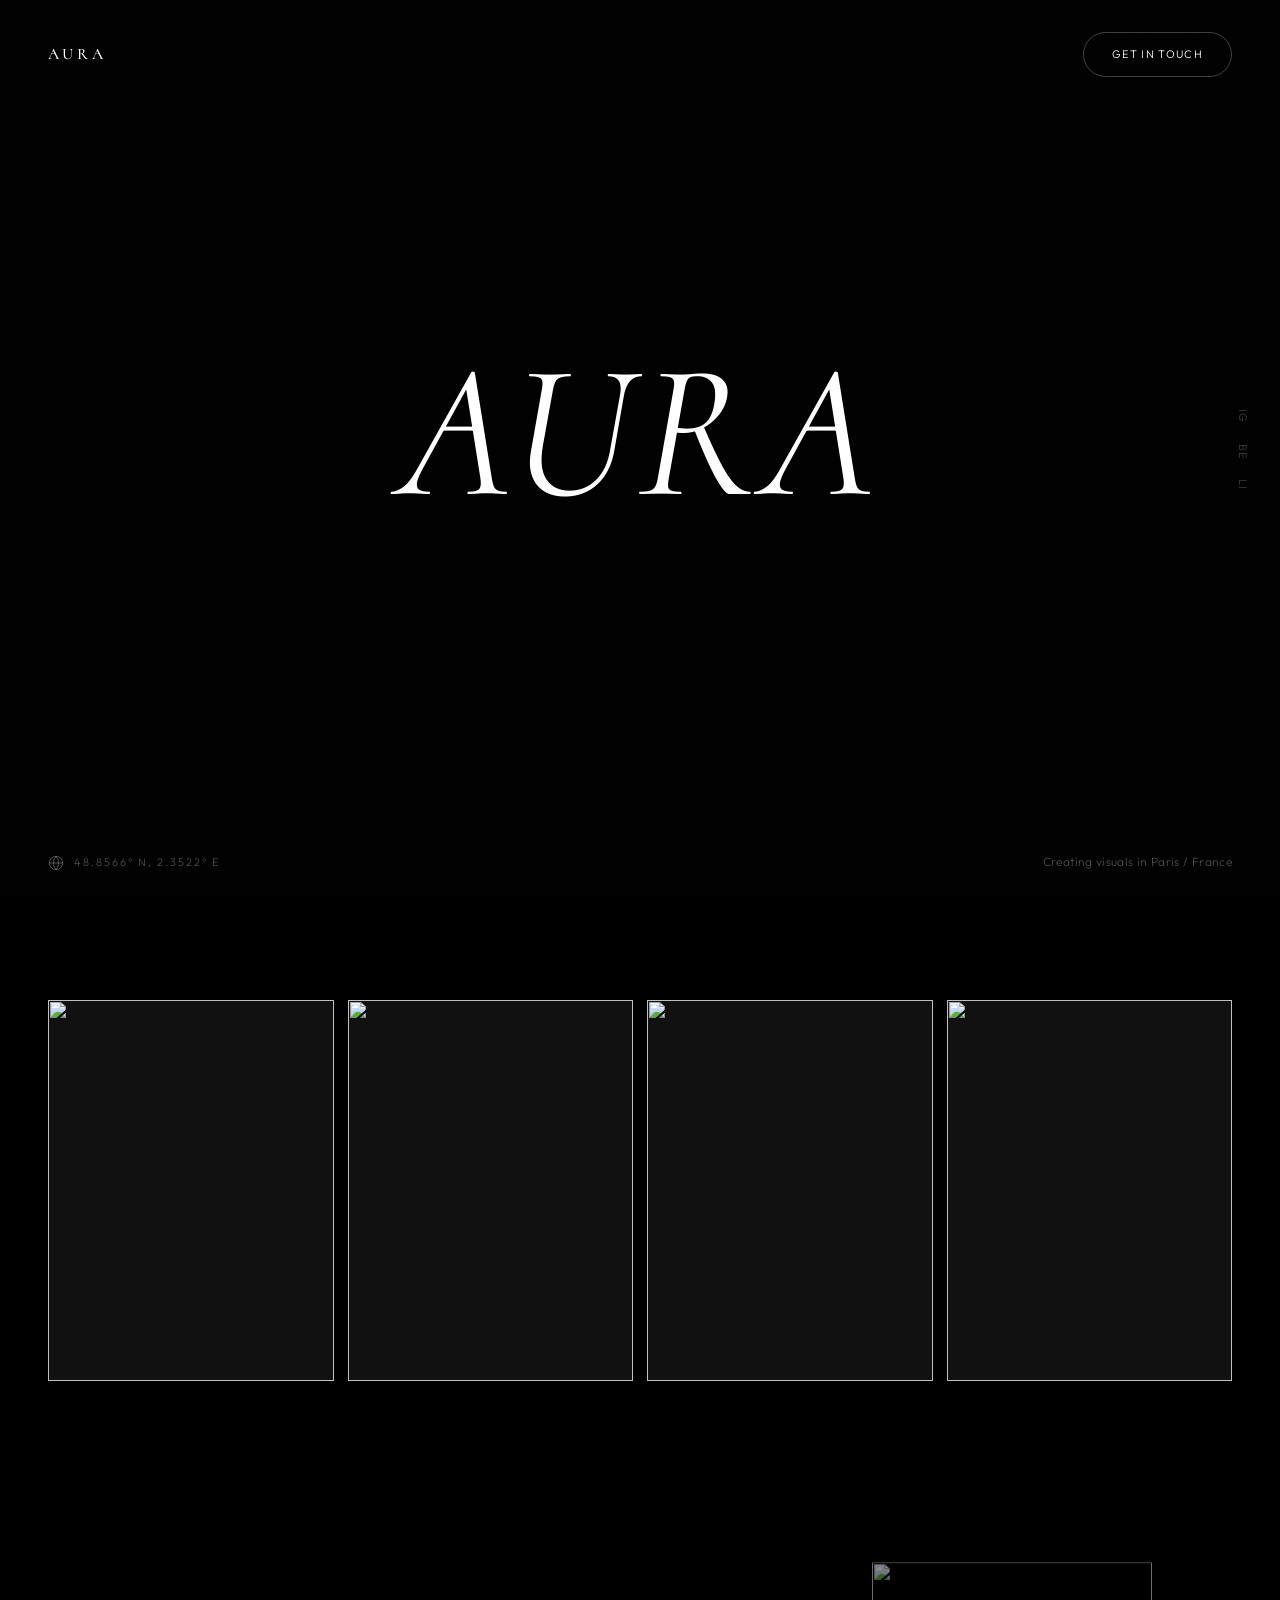
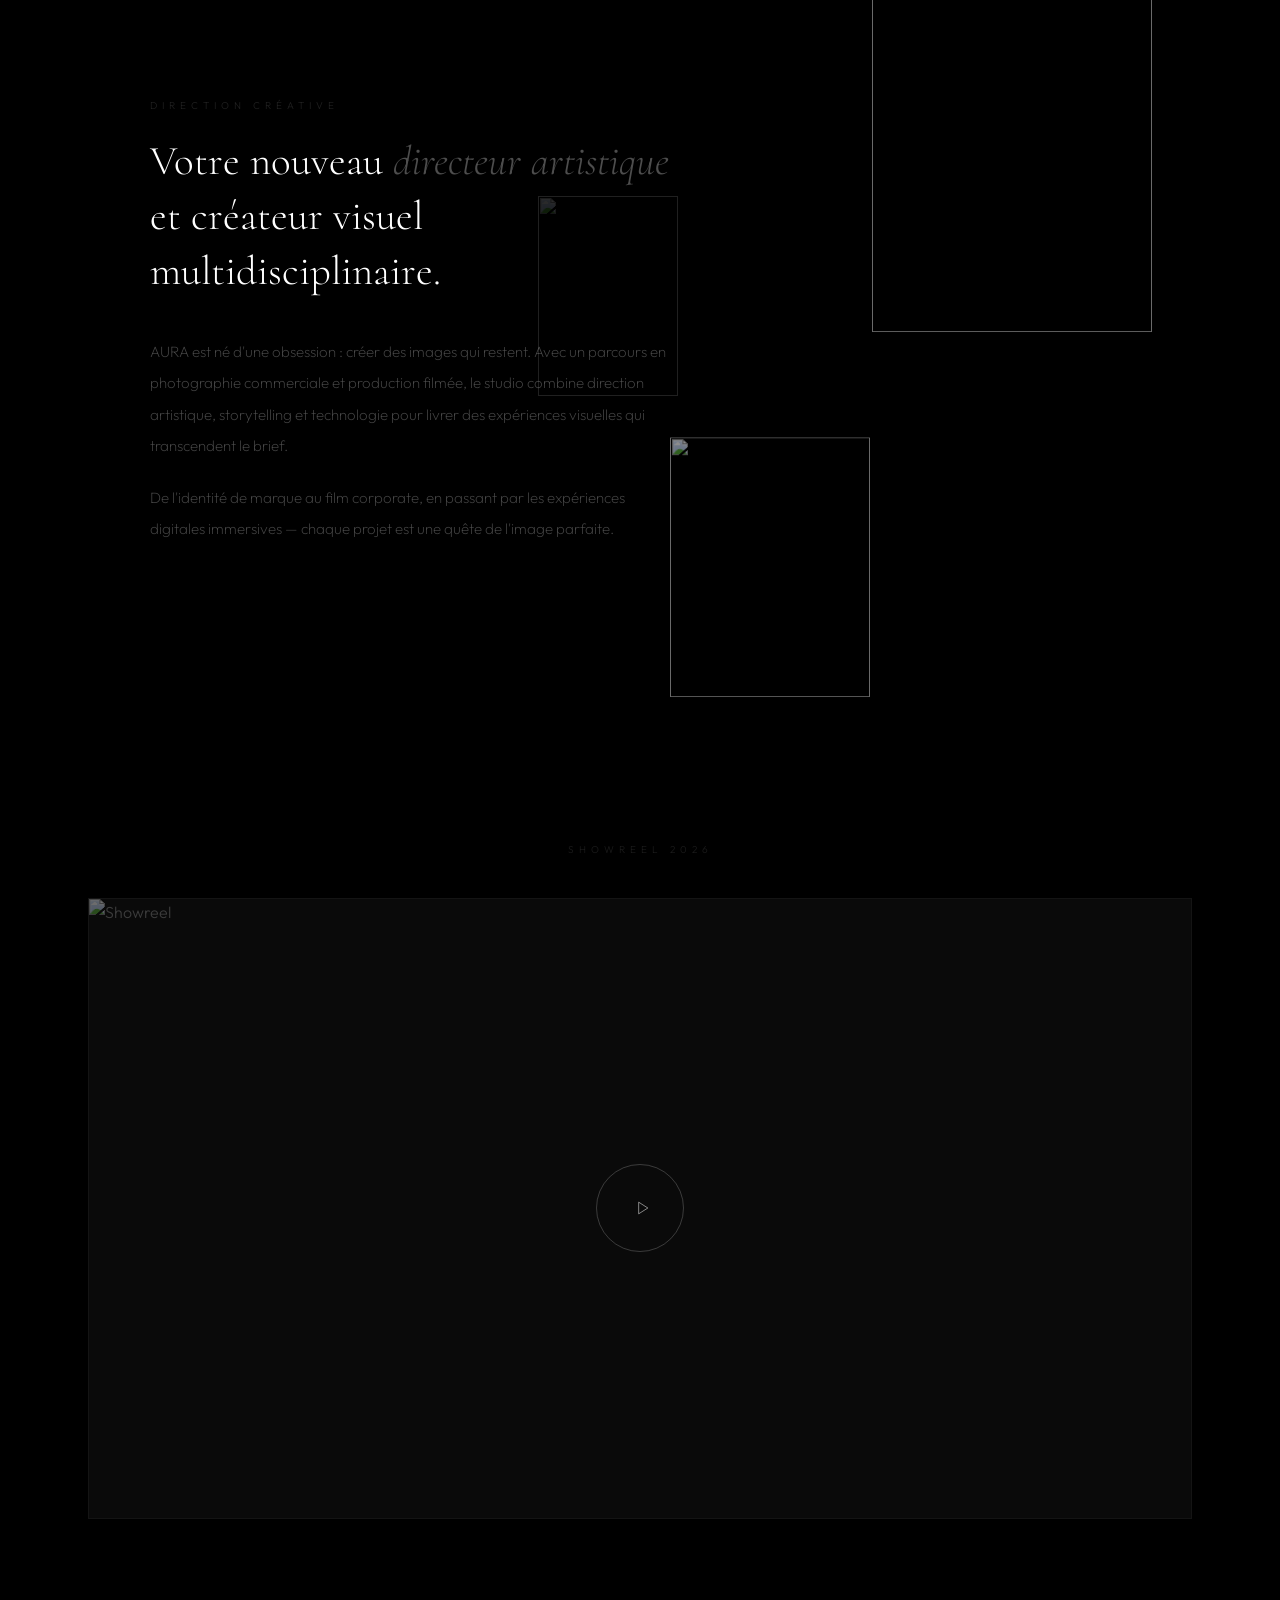
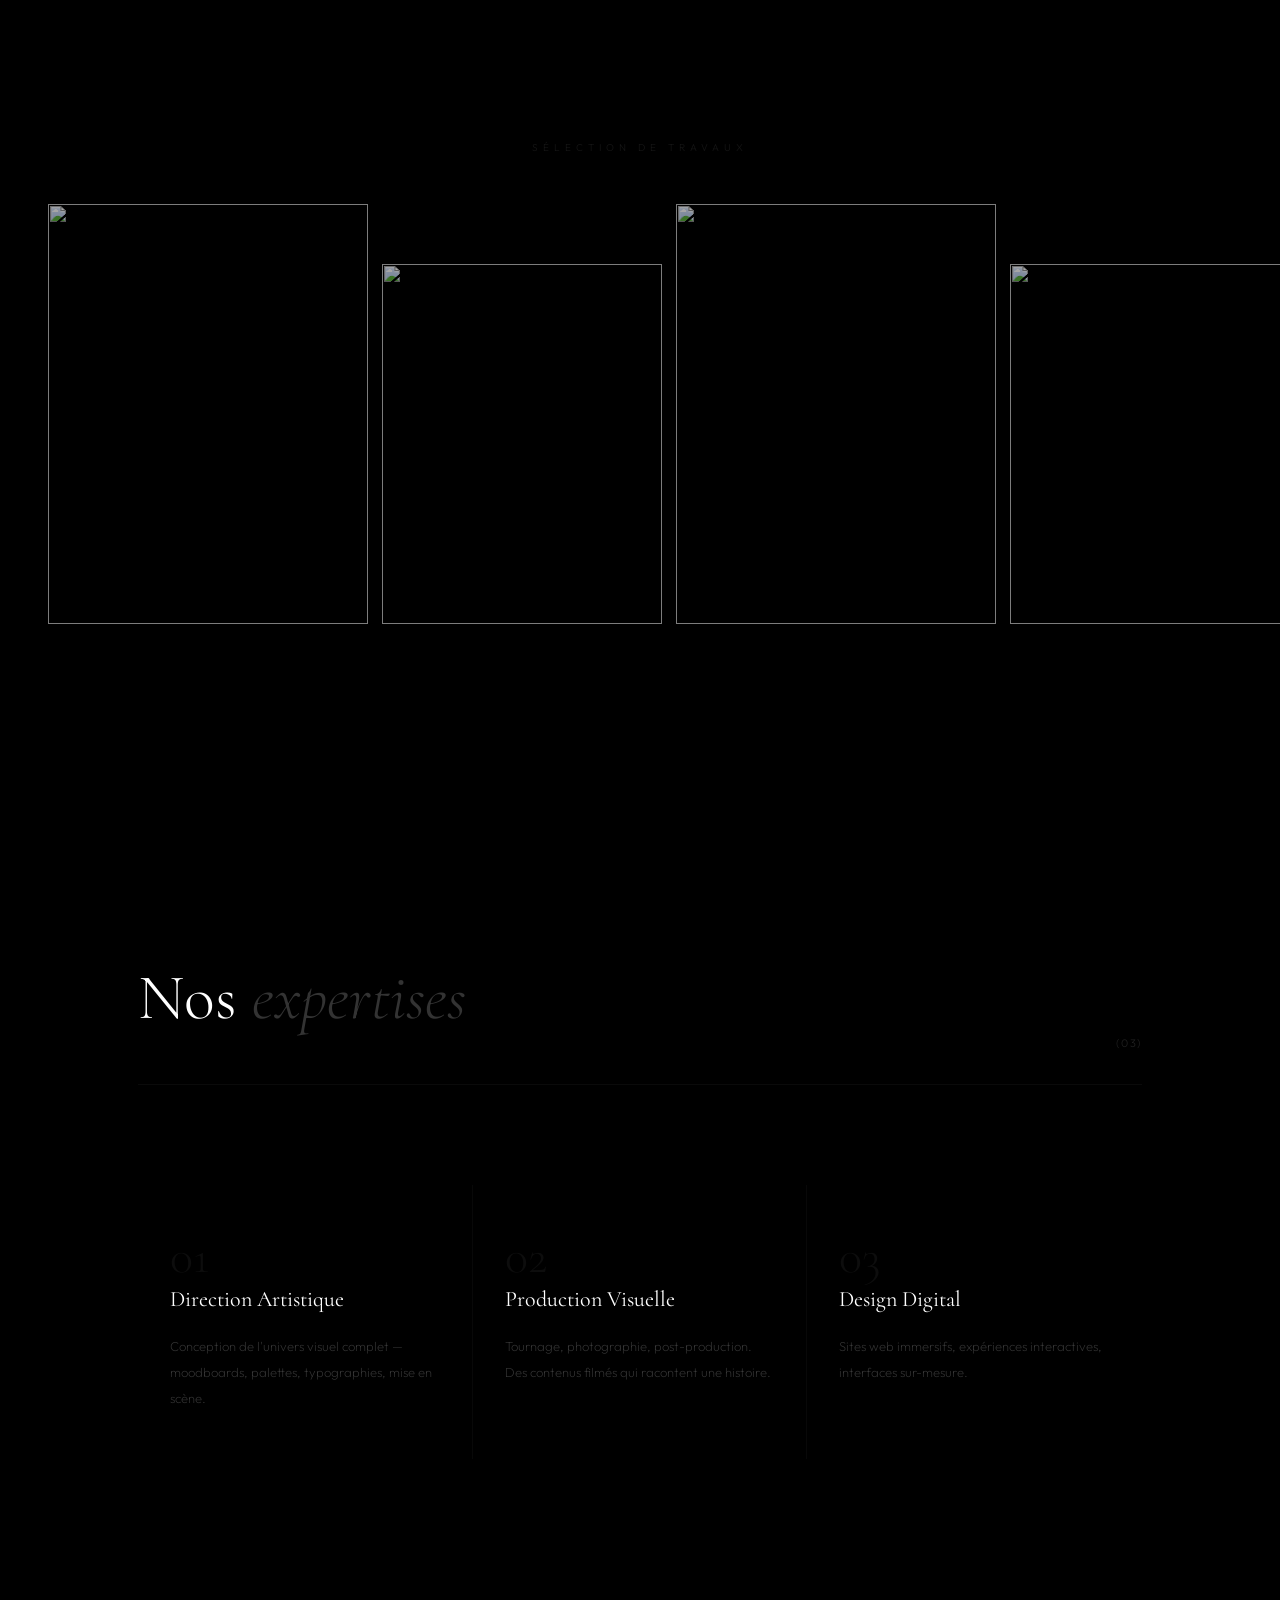
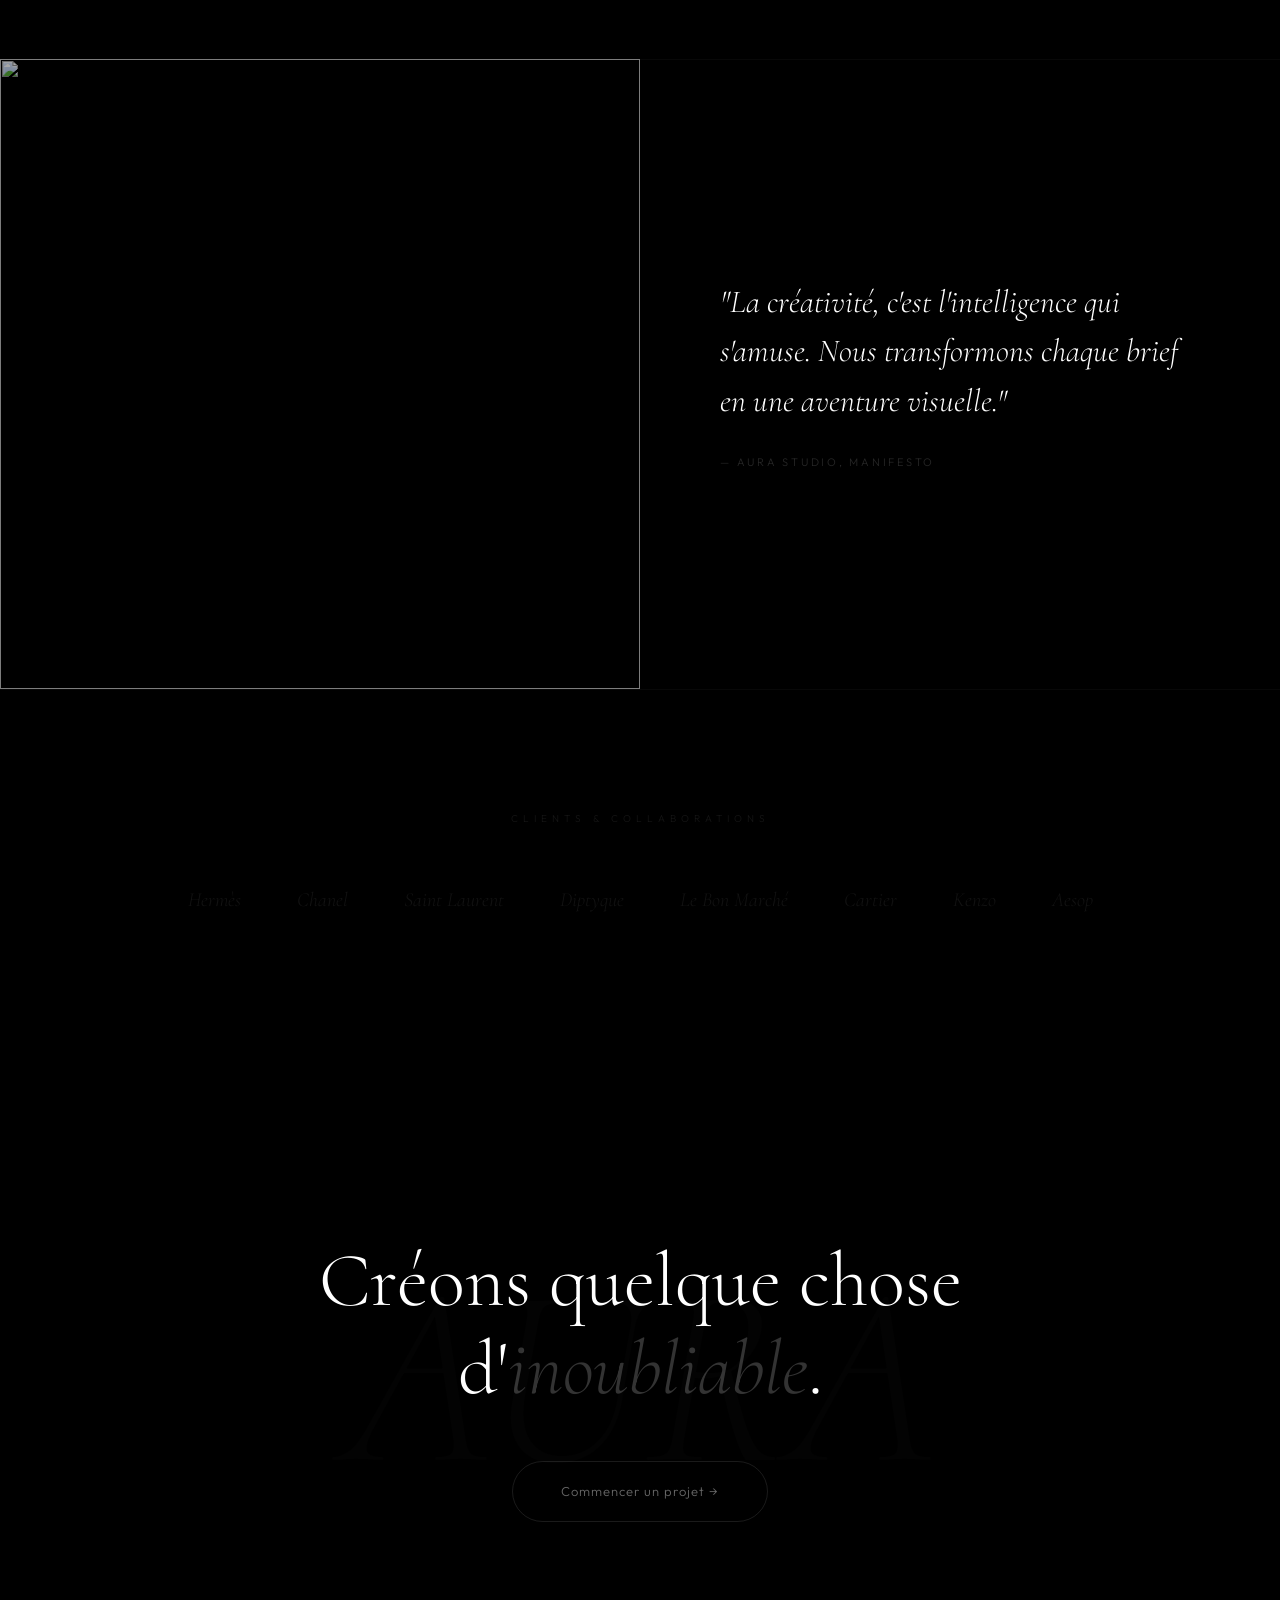
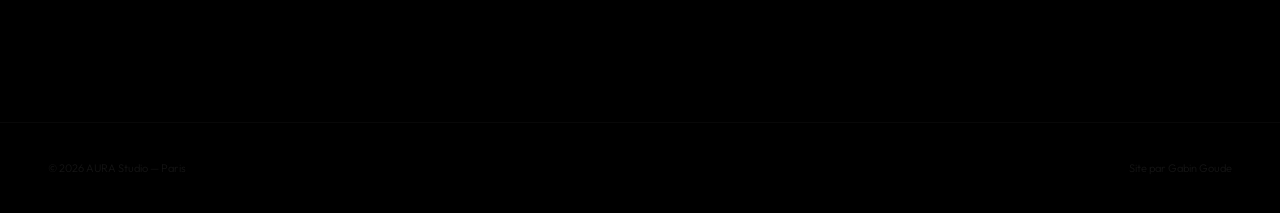
==== commit b4357e06: "fix: bio images contained within section, no overflow" ====
--- a/projects/aura/index.html
+++ b/projects/aura/index.html
@@ -47,7 +47,7 @@
     /* ═══ HERO — parallax mountain layers ═══ */
     .hero{position:relative;height:100vh;min-height:700px;overflow:hidden}
     .hero-bg{position:absolute;inset:-15%;background:url('https://images.unsplash.com/photo-1506905925346-21bda4d32df4?w=1920&q=85') center/cover;will-change:transform}
-    .hero-fg{position:absolute;bottom:-5%;left:-5%;right:-5%;height:50%;background:url('https://images.unsplash.com/photo-1464822759023-fed622ff2c3b?w=1920&q=85') center bottom/cover;z-index:2;will-change:transform}
+    .hero-fg{position:absolute;bottom:-5%;left:-5%;right:-5%;height:55%;z-index:2;will-change:transform;background:url('https://images.unsplash.com/photo-1464822759023-fed622ff2c3b?w=1920&q=85') center bottom/cover;-webkit-mask-image:linear-gradient(to top,black 60%,transparent 100%);mask-image:linear-gradient(to top,black 60%,transparent 100%)}
     .hero-grad{position:absolute;inset:0;background:linear-gradient(to bottom,rgba(0,0,0,.15) 0%,rgba(0,0,0,0) 30%,rgba(0,0,0,0) 60%,rgba(0,0,0,.5) 100%);z-index:3}
     .hero-title{position:absolute;top:50%;left:50%;transform:translate(-50%,-55%);z-index:4;font-family:var(--serif);font-size:clamp(80px,15vw,240px);font-weight:400;font-style:italic;color:var(--white);letter-spacing:.03em;text-shadow:0 4px 80px rgba(0,0,0,.3);opacity:0;transition:opacity 1.2s ease .6s}
     .hero-title.show{opacity:1}
@@ -69,17 +69,17 @@
     .card-link{font-size:10px;letter-spacing:.15em;text-transform:uppercase;color:rgba(255,255,255,.4)}
 
     /* ═══ BIO ═══ */
-    .bio{padding:200px 48px;position:relative;min-height:100vh;display:flex;align-items:center}
+    .bio{padding:200px 48px;position:relative;min-height:100vh;display:flex;align-items:center;overflow:hidden}
     .bio-inner{max-width:520px;margin-left:8vw;position:relative;z-index:3}
     .bio-label{font-size:10px;letter-spacing:.5em;text-transform:uppercase;color:rgba(255,255,255,.12);margin-bottom:20px}
     .bio-heading{font-family:var(--serif);font-size:clamp(28px,3.2vw,44px);font-weight:300;color:var(--white);line-height:1.35;margin-bottom:36px}
     .bio-heading em{font-style:italic;color:rgba(255,255,255,.3)}
     .bio-p{font-size:15px;font-weight:200;color:rgba(255,255,255,.28);line-height:2.1;margin-bottom:20px}
     .bio-float{position:absolute;overflow:hidden}
-    .bio-float img{width:100%;height:100%;object-fit:cover;filter:brightness(.7)}
-    .bio-f1{width:300px;height:400px;top:5%;right:6%}
-    .bio-f2{width:220px;height:280px;bottom:5%;right:26%}
-    .bio-f3{width:160px;height:220px;top:25%;left:-2%;opacity:.35}
+    .bio-float img{width:100%;height:100%;object-fit:cover;filter:brightness(.55)}
+    .bio-f1{width:280px;height:370px;top:10%;right:10%}
+    .bio-f2{width:200px;height:260px;bottom:10%;right:32%}
+    .bio-f3{width:140px;height:200px;top:35%;left:42%;opacity:.3}
 
     /* ═══ REEL ═══ */
     .reel{padding:60px 48px 160px;max-width:1200px;margin:0 auto}
@@ -190,9 +190,9 @@
 
   <!-- CARDS -->
   <section class="cards">
-    <div class="card rv"><img src="https://images.unsplash.com/photo-1492691527719-9d1e07e534b4?w=500&q=80" alt=""><div class="card-over"></div><div class="card-info"><p class="card-name">Portfolio</p><p class="card-link">Voir les projets ↗</p></div></div>
-    <div class="card rv d1"><img src="https://images.unsplash.com/photo-1536240478700-b869070f9279?w=500&q=80" alt=""><div class="card-over"></div><div class="card-info"><p class="card-name">Films & Motion</p><p class="card-link">Voir les films ↗</p></div></div>
-    <div class="card rv d2"><img src="https://images.unsplash.com/photo-1497366216548-37526070297c?w=500&q=80" alt=""><div class="card-over"></div><div class="card-info"><p class="card-name">Le Studio</p><p class="card-link">En savoir plus ↗</p></div></div>
+    <div class="card rv"><img src="https://images.unsplash.com/photo-1452587925148-ce544e77e70d?w=500&q=80" alt=""><div class="card-over"></div><div class="card-info"><p class="card-name">Portfolio</p><p class="card-link">Voir les projets ↗</p></div></div>
+    <div class="card rv d1"><img src="https://images.unsplash.com/photo-1478720568477-152d9b164e26?w=500&q=80" alt=""><div class="card-over"></div><div class="card-info"><p class="card-name">Films & Motion</p><p class="card-link">Voir les films ↗</p></div></div>
+    <div class="card rv d2"><img src="https://images.unsplash.com/photo-1497366811353-6870744d04b2?w=500&q=80" alt=""><div class="card-over"></div><div class="card-info"><p class="card-name">Le Studio</p><p class="card-link">En savoir plus ↗</p></div></div>
     <div class="card rv d3"><img src="https://images.unsplash.com/photo-1501785888041-af3ef285b470?w=500&q=80" alt=""><div class="card-over"></div><div class="card-info"><p class="card-name">Presets & LUTs</p><p class="card-link">Découvrir ↗</p></div></div>
   </section>
 
@@ -204,16 +204,16 @@
       <p class="bio-p rv d2">AURA est né d'une obsession : créer des images qui restent. Avec un parcours en photographie commerciale et production filmée, le studio combine direction artistique, storytelling et technologie pour livrer des expériences visuelles qui transcendent le brief.</p>
       <p class="bio-p rv d3">De l'identité de marque au film corporate, en passant par les expériences digitales immersives — chaque projet est une quête de l'image parfaite.</p>
     </div>
-    <div class="bio-float bio-f1 rv d2"><img src="https://images.unsplash.com/photo-1493225457124-a3eb161ffa5f?w=600&q=80" alt=""></div>
-    <div class="bio-float bio-f2 rv d4"><img src="https://images.unsplash.com/photo-1513364776144-60967b0f800f?w=500&q=80" alt=""></div>
-    <div class="bio-float bio-f3"><img src="https://images.unsplash.com/photo-1507003211169-0a1dd7228f2d?w=400&q=80" alt=""></div>
+    <div class="bio-float bio-f1 rv d2"><img src="https://images.unsplash.com/photo-1501785888041-af3ef285b470?w=600&q=80" alt=""></div>
+    <div class="bio-float bio-f2 rv d4"><img src="https://images.unsplash.com/photo-1470071459604-3b5ec3a7fe05?w=500&q=80" alt=""></div>
+    <div class="bio-float bio-f3"><img src="https://images.unsplash.com/photo-1519681393784-d120267933ba?w=400&q=80" alt=""></div>
   </section>
 
   <!-- SHOWREEL -->
   <section class="reel" id="work">
     <p class="reel-label rv">Showreel 2026</p>
     <div class="reel-frame rv d1">
-      <img src="https://images.unsplash.com/photo-1536240478700-b869070f9279?w=1400&q=80" alt="Showreel">
+      <img src="https://images.unsplash.com/photo-1504674900247-0877df9cc836?w=1400&q=80" alt="Showreel">
       <div class="reel-play"><svg viewBox="0 0 24 24"><polygon points="8,5 19,12 8,19"/></svg></div>
     </div>
   </section>
@@ -222,22 +222,23 @@
   <section class="hgal">
     <p class="hgal-label rv">Sélection de travaux</p>
     <div class="hgal-track">
-      <div class="hgal-item hgal-a"><img src="https://images.unsplash.com/photo-1492691527719-9d1e07e534b4?w=500&q=80" alt=""></div>
-      <div class="hgal-item hgal-b"><img src="https://images.unsplash.com/photo-1504674900247-0877df9cc836?w=500&q=80" alt=""></div>
+      <div class="hgal-item hgal-a"><img src="https://images.unsplash.com/photo-1452587925148-ce544e77e70d?w=500&q=80" alt=""></div>
+      <div class="hgal-item hgal-b"><img src="https://images.unsplash.com/photo-1469474968028-56623f02e42e?w=500&q=80" alt=""></div>
       <div class="hgal-item hgal-a"><img src="https://images.unsplash.com/photo-1506905925346-21bda4d32df4?w=500&q=80" alt=""></div>
-      <div class="hgal-item hgal-b"><img src="https://images.unsplash.com/photo-1493225457124-a3eb161ffa5f?w=500&q=80" alt=""></div>
-      <div class="hgal-item hgal-a"><img src="https://images.unsplash.com/photo-1497366216548-37526070297c?w=500&q=80" alt=""></div>
-      <div class="hgal-item hgal-b"><img src="https://images.unsplash.com/photo-1513364776144-60967b0f800f?w=500&q=80" alt=""></div>
-      <div class="hgal-item hgal-a"><img src="https://images.unsplash.com/photo-1501785888041-af3ef285b470?w=500&q=80" alt=""></div>
-      <div class="hgal-item hgal-b"><img src="https://images.unsplash.com/photo-1464822759023-fed622ff2c3b?w=500&q=80" alt=""></div>
-      <div class="hgal-item hgal-a"><img src="https://images.unsplash.com/photo-1492691527719-9d1e07e534b4?w=500&q=80" alt=""></div>
-      <div class="hgal-item hgal-b"><img src="https://images.unsplash.com/photo-1504674900247-0877df9cc836?w=500&q=80" alt=""></div>
+      <div class="hgal-item hgal-b"><img src="https://images.unsplash.com/photo-1516035069371-29a1b244cc32?w=500&q=80" alt=""></div>
+      <div class="hgal-item hgal-a"><img src="https://images.unsplash.com/photo-1497366811353-6870744d04b2?w=500&q=80" alt=""></div>
+      <div class="hgal-item hgal-b"><img src="https://images.unsplash.com/photo-1433838552652-f9a46b332c40?w=500&q=80" alt=""></div>
+      <div class="hgal-item hgal-a"><img src="https://images.unsplash.com/photo-1519681393784-d120267933ba?w=500&q=80" alt=""></div>
+      <div class="hgal-item hgal-b"><img src="https://images.unsplash.com/photo-1486312338219-ce68d2c6f44d?w=500&q=80" alt=""></div>
+      <div class="hgal-item hgal-a"><img src="https://images.unsplash.com/photo-1452587925148-ce544e77e70d?w=500&q=80" alt=""></div>
+      <div class="hgal-item hgal-b"><img src="https://images.unsplash.com/photo-1469474968028-56623f02e42e?w=500&q=80" alt=""></div>
       <div class="hgal-item hgal-a"><img src="https://images.unsplash.com/photo-1506905925346-21bda4d32df4?w=500&q=80" alt=""></div>
-      <div class="hgal-item hgal-b"><img src="https://images.unsplash.com/photo-1493225457124-a3eb161ffa5f?w=500&q=80" alt=""></div>
-      <div class="hgal-item hgal-a"><img src="https://images.unsplash.com/photo-1497366216548-37526070297c?w=500&q=80" alt=""></div>
-      <div class="hgal-item hgal-b"><img src="https://images.unsplash.com/photo-1513364776144-60967b0f800f?w=500&q=80" alt=""></div>
-      <div class="hgal-item hgal-a"><img src="https://images.unsplash.com/photo-1501785888041-af3ef285b470?w=500&q=80" alt=""></div>
-      <div class="hgal-item hgal-b"><img src="https://images.unsplash.com/photo-1464822759023-fed622ff2c3b?w=500&q=80" alt=""></div>
+      <div class="hgal-item hgal-b"><img src="https://images.unsplash.com/photo-1516035069371-29a1b244cc32?w=500&q=80" alt=""></div>
+      <div class="hgal-item hgal-a"><img src="https://images.unsplash.com/photo-1497366811353-6870744d04b2?w=500&q=80" alt=""></div>
+      <div class="hgal-item hgal-b"><img src="https://images.unsplash.com/photo-1433838552652-f9a46b332c40?w=500&q=80" alt=""></div>
+      <div class="hgal-item hgal-a"><img src="https://images.unsplash.com/photo-1519681393784-d120267933ba?w=500&q=80" alt=""></div>
+      <div class="hgal-item hgal-b"><img src="https://images.unsplash.com/photo-1486312338219-ce68d2c6f44d?w=500&q=80" alt=""></div>
+    </div>
     </div>
   </section>
 
@@ -256,7 +257,7 @@
 
   <!-- SPLIT -->
   <section class="split">
-    <div class="split-img rv"><img src="https://images.unsplash.com/photo-1493225457124-a3eb161ffa5f?w=900&q=80" alt=""></div>
+    <div class="split-img rv"><img src="https://images.unsplash.com/photo-1414235077428-338989a2e8c0?w=900&q=80" alt=""></div>
     <div class="split-txt">
       <blockquote class="split-q rv">"La créativité, c'est l'intelligence qui s'amuse. Nous transformons chaque brief en une aventure visuelle."</blockquote>
       <p class="split-a rv d1">— AURA Studio, Manifesto</p>
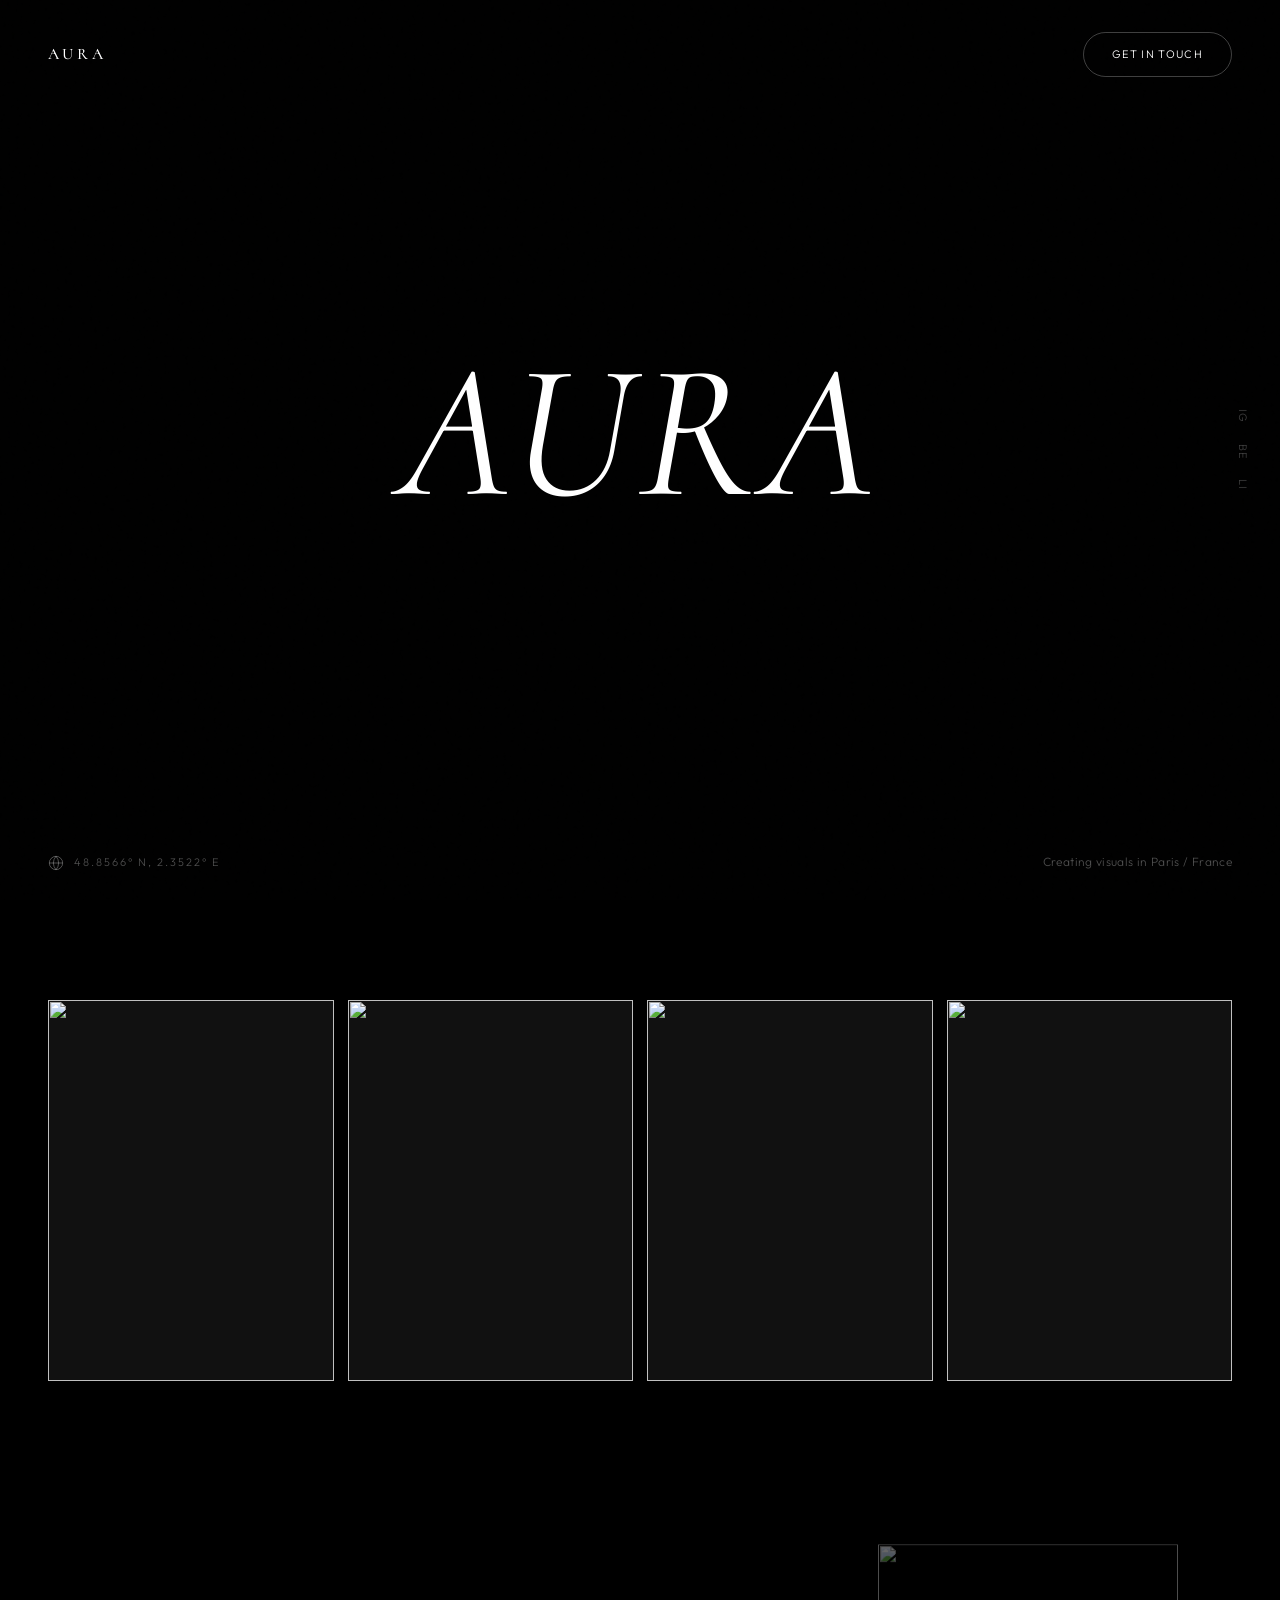
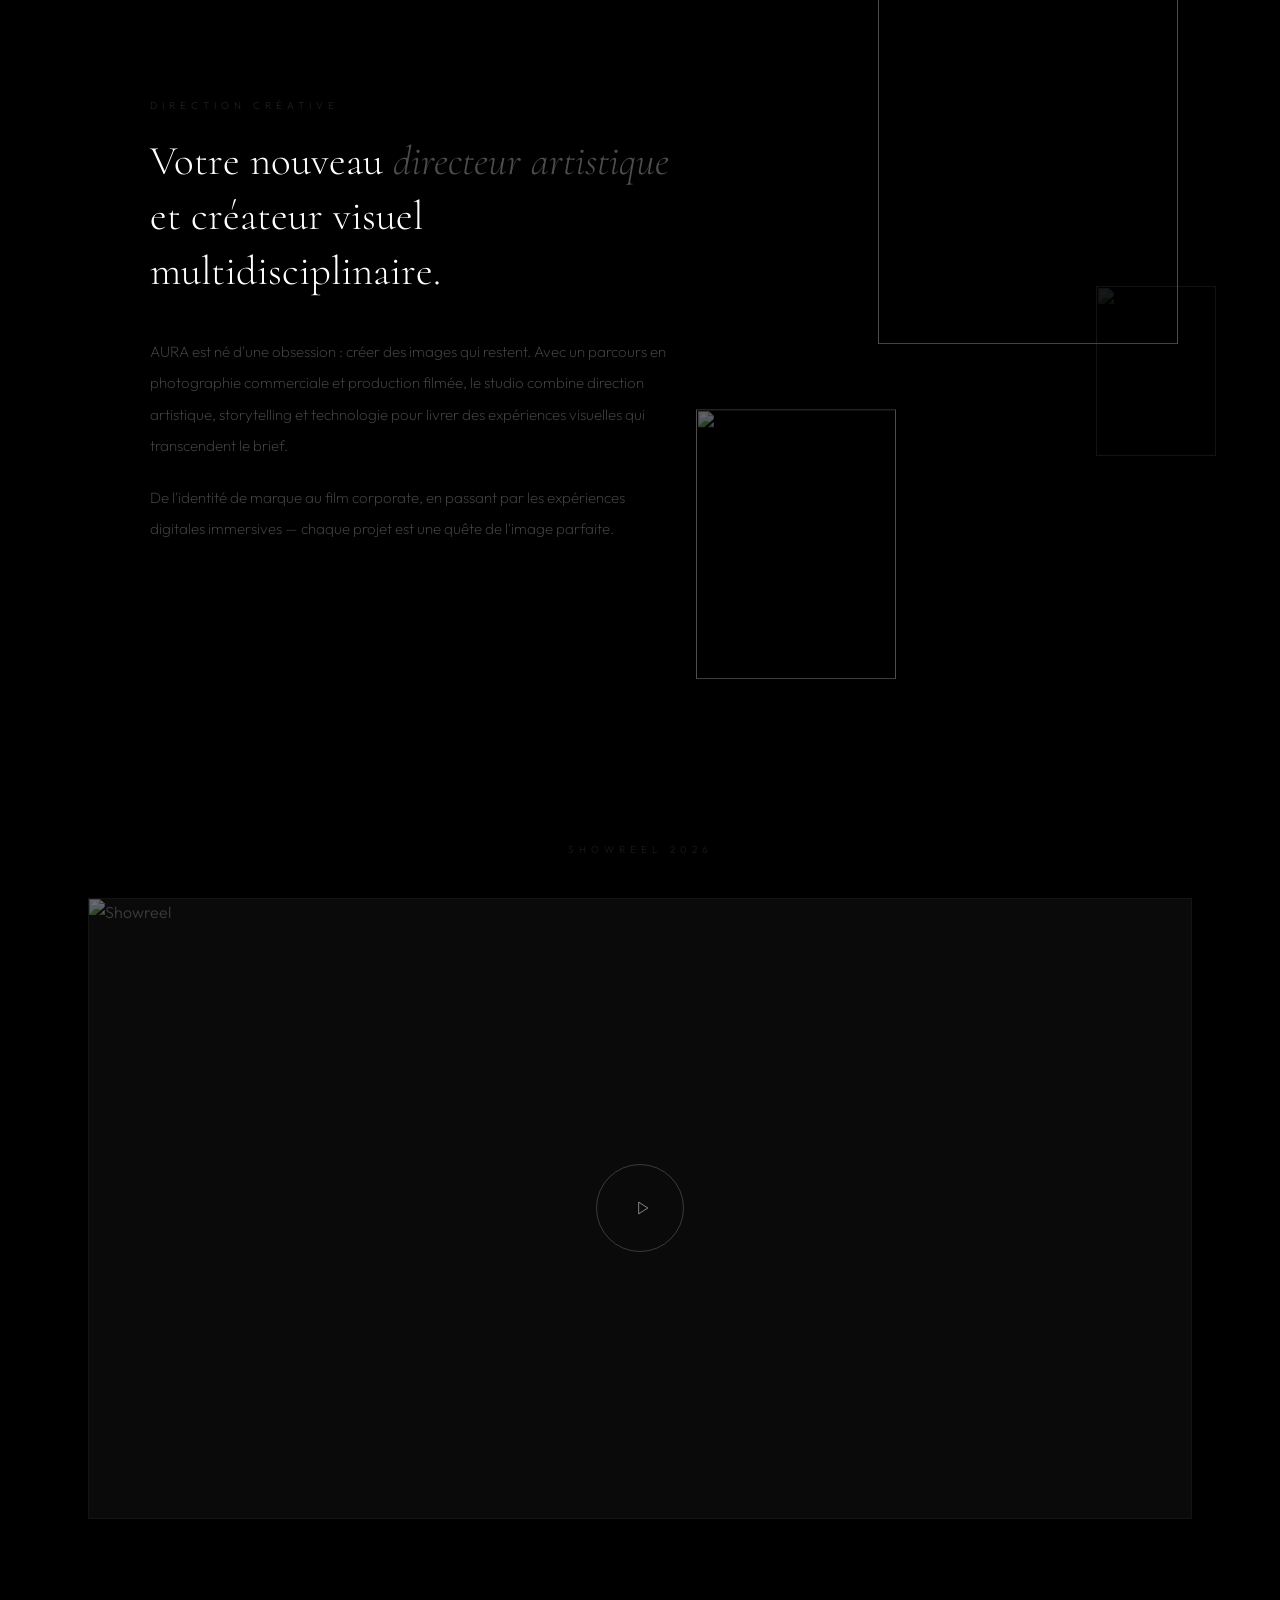
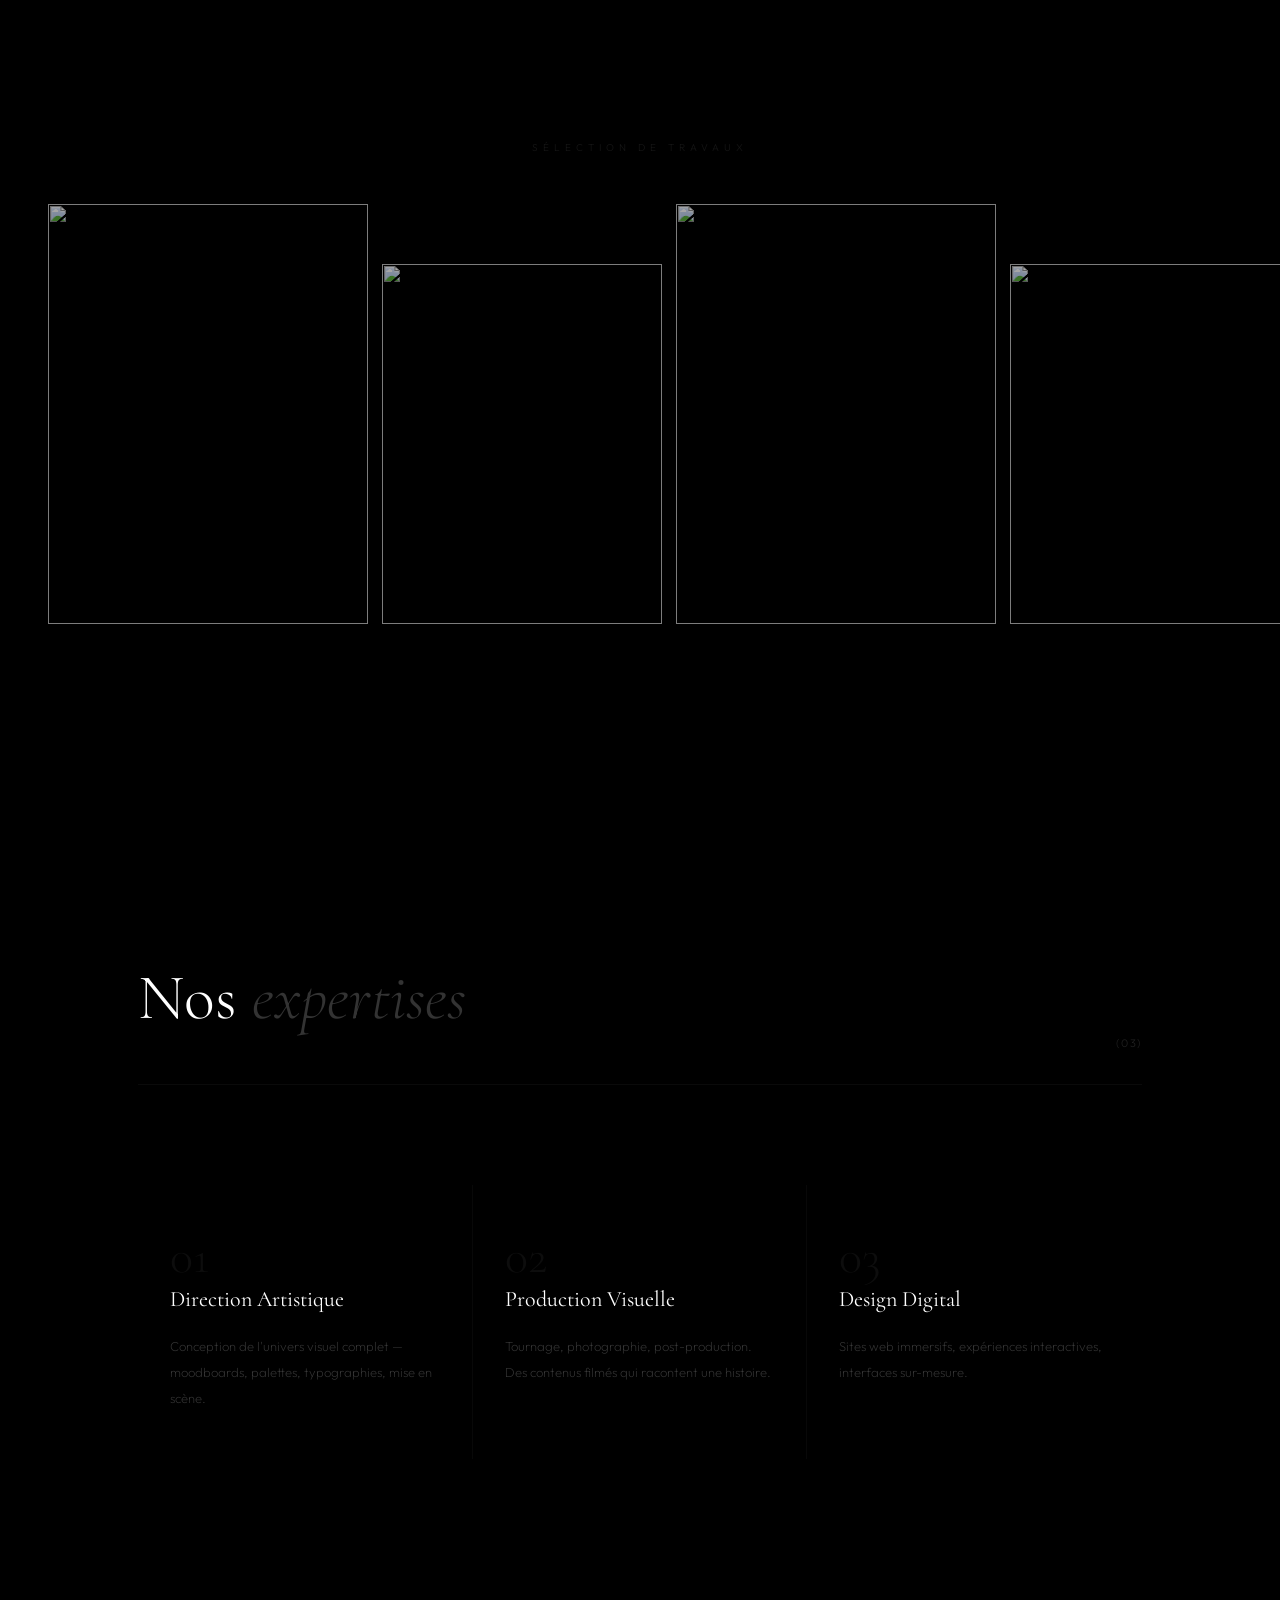
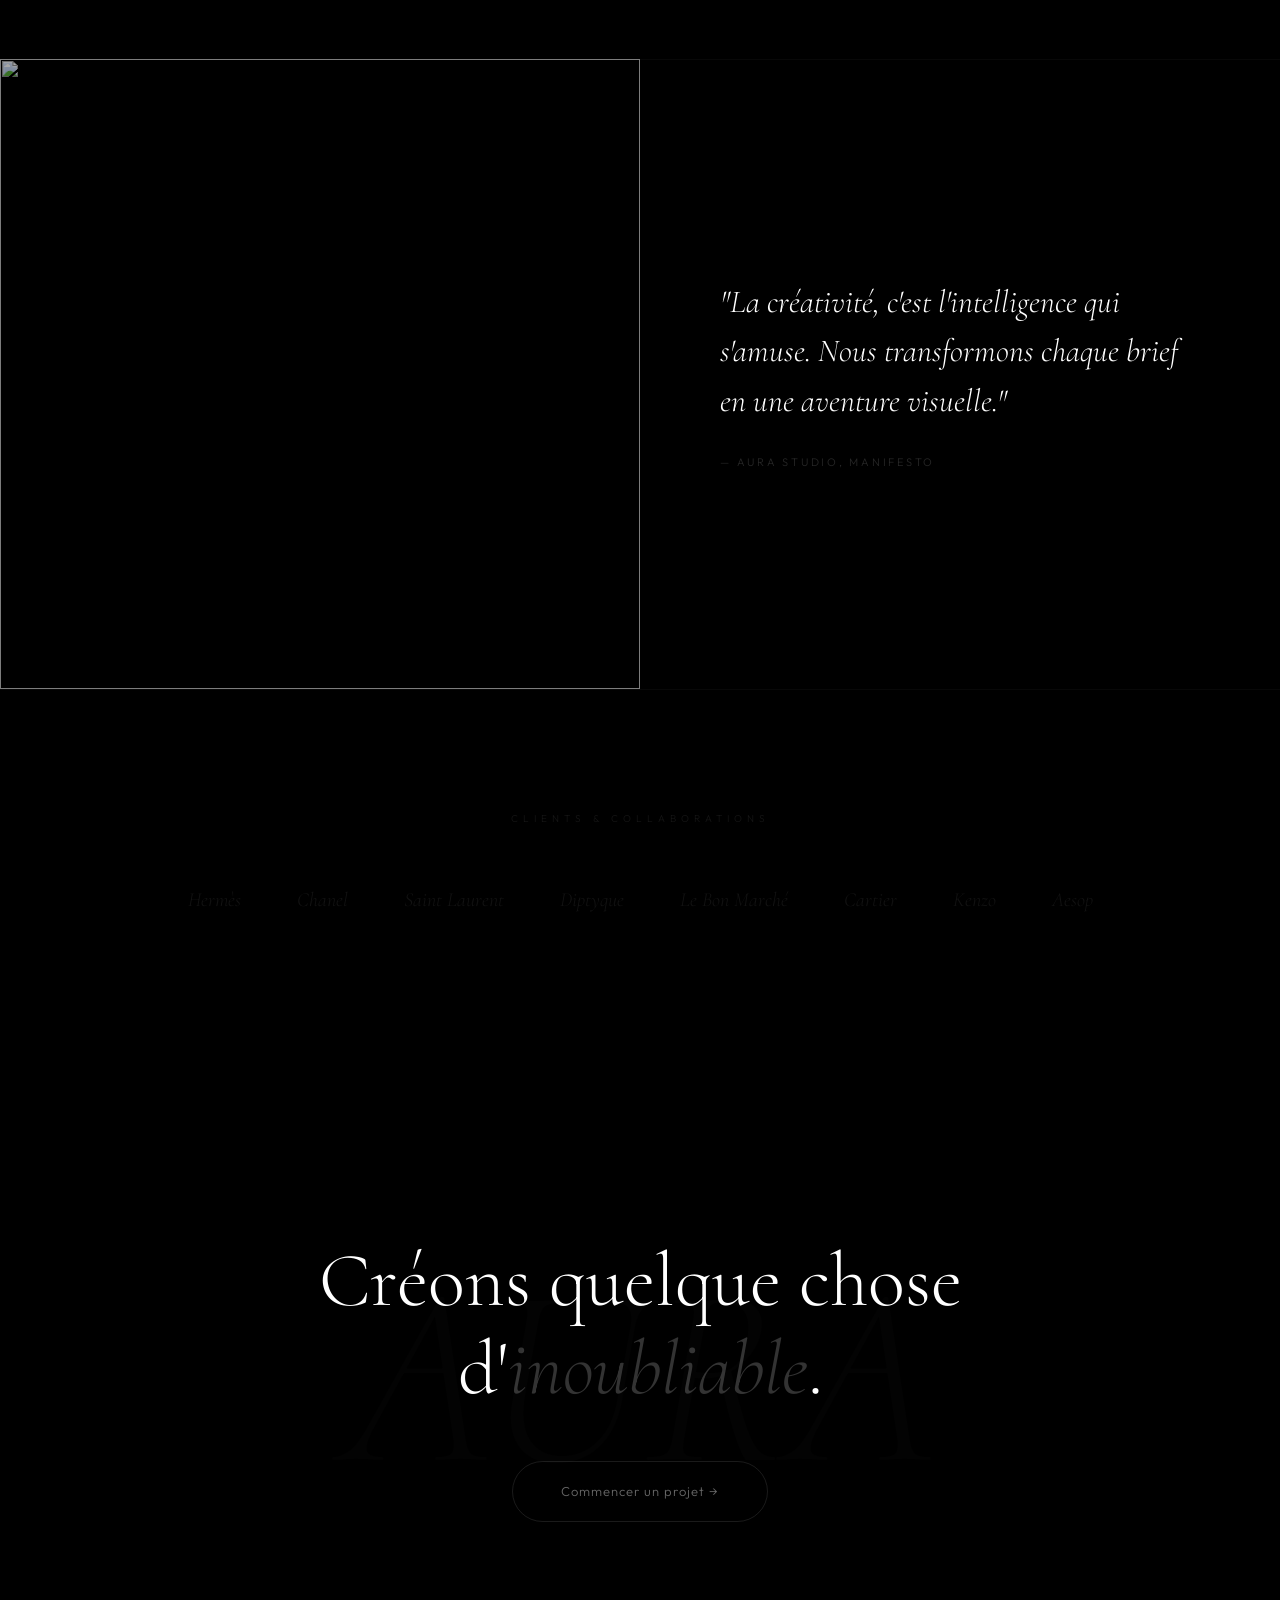
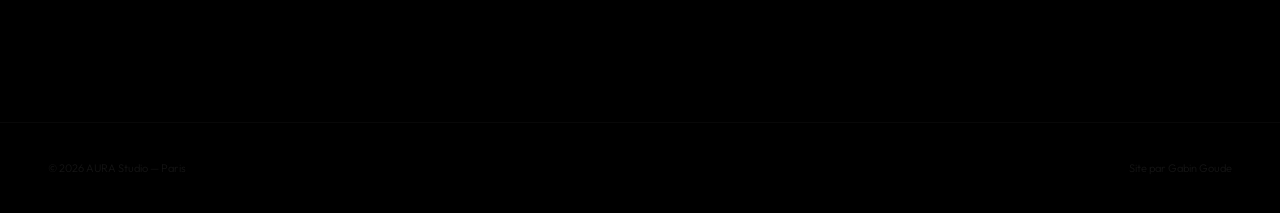
==== commit 61305a07: "fix: bio images darker, all right-aligned, better cascade" ====
--- a/projects/aura/index.html
+++ b/projects/aura/index.html
@@ -76,10 +76,10 @@
     .bio-heading em{font-style:italic;color:rgba(255,255,255,.3)}
     .bio-p{font-size:15px;font-weight:200;color:rgba(255,255,255,.28);line-height:2.1;margin-bottom:20px}
     .bio-float{position:absolute;overflow:hidden}
-    .bio-float img{width:100%;height:100%;object-fit:cover;filter:brightness(.55)}
-    .bio-f1{width:280px;height:370px;top:10%;right:10%}
-    .bio-f2{width:200px;height:260px;bottom:10%;right:32%}
-    .bio-f3{width:140px;height:200px;top:35%;left:42%;opacity:.3}
+    .bio-float img{width:100%;height:100%;object-fit:cover;filter:brightness(.4) saturate(.9)}
+    .bio-f1{width:300px;height:400px;top:8%;right:8%}
+    .bio-f2{width:200px;height:270px;bottom:12%;right:30%}
+    .bio-f3{width:120px;height:170px;top:45%;right:5%;opacity:.25}
 
     /* ═══ REEL ═══ */
     .reel{padding:60px 48px 160px;max-width:1200px;margin:0 auto}
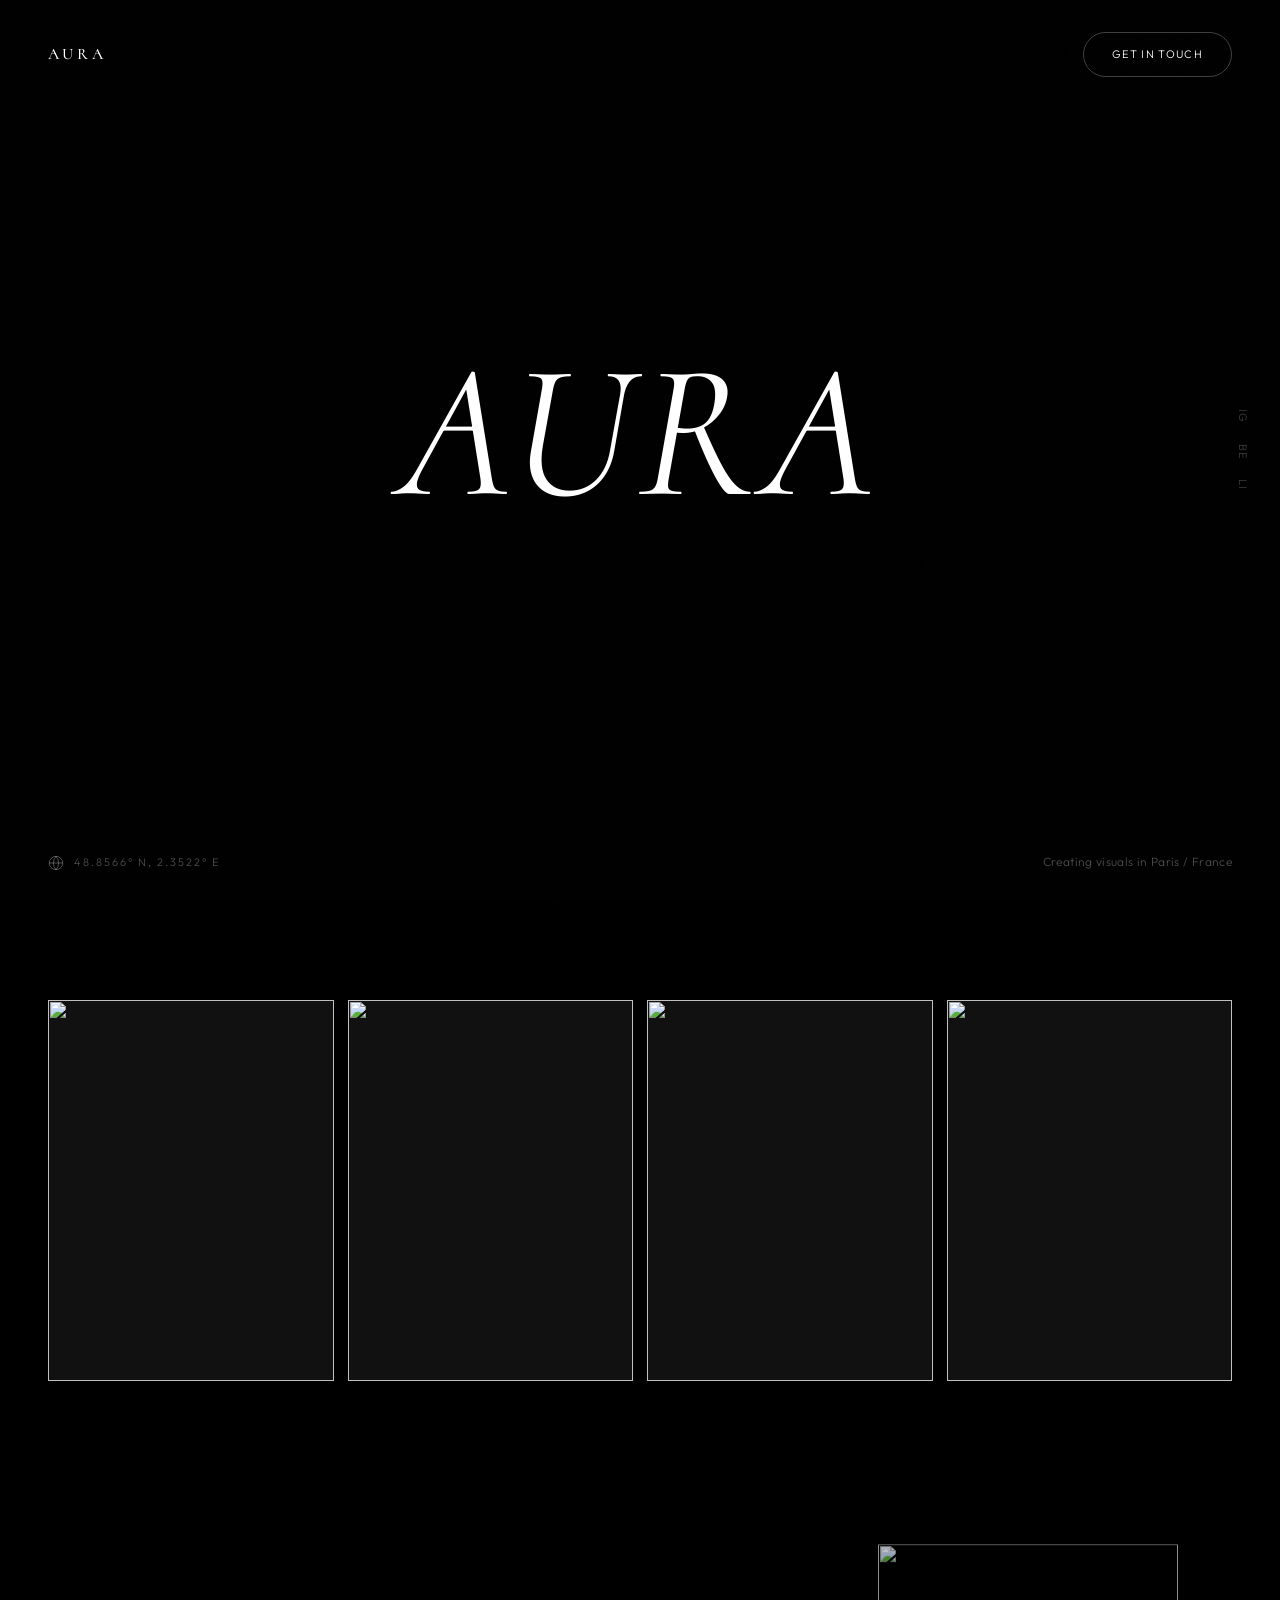
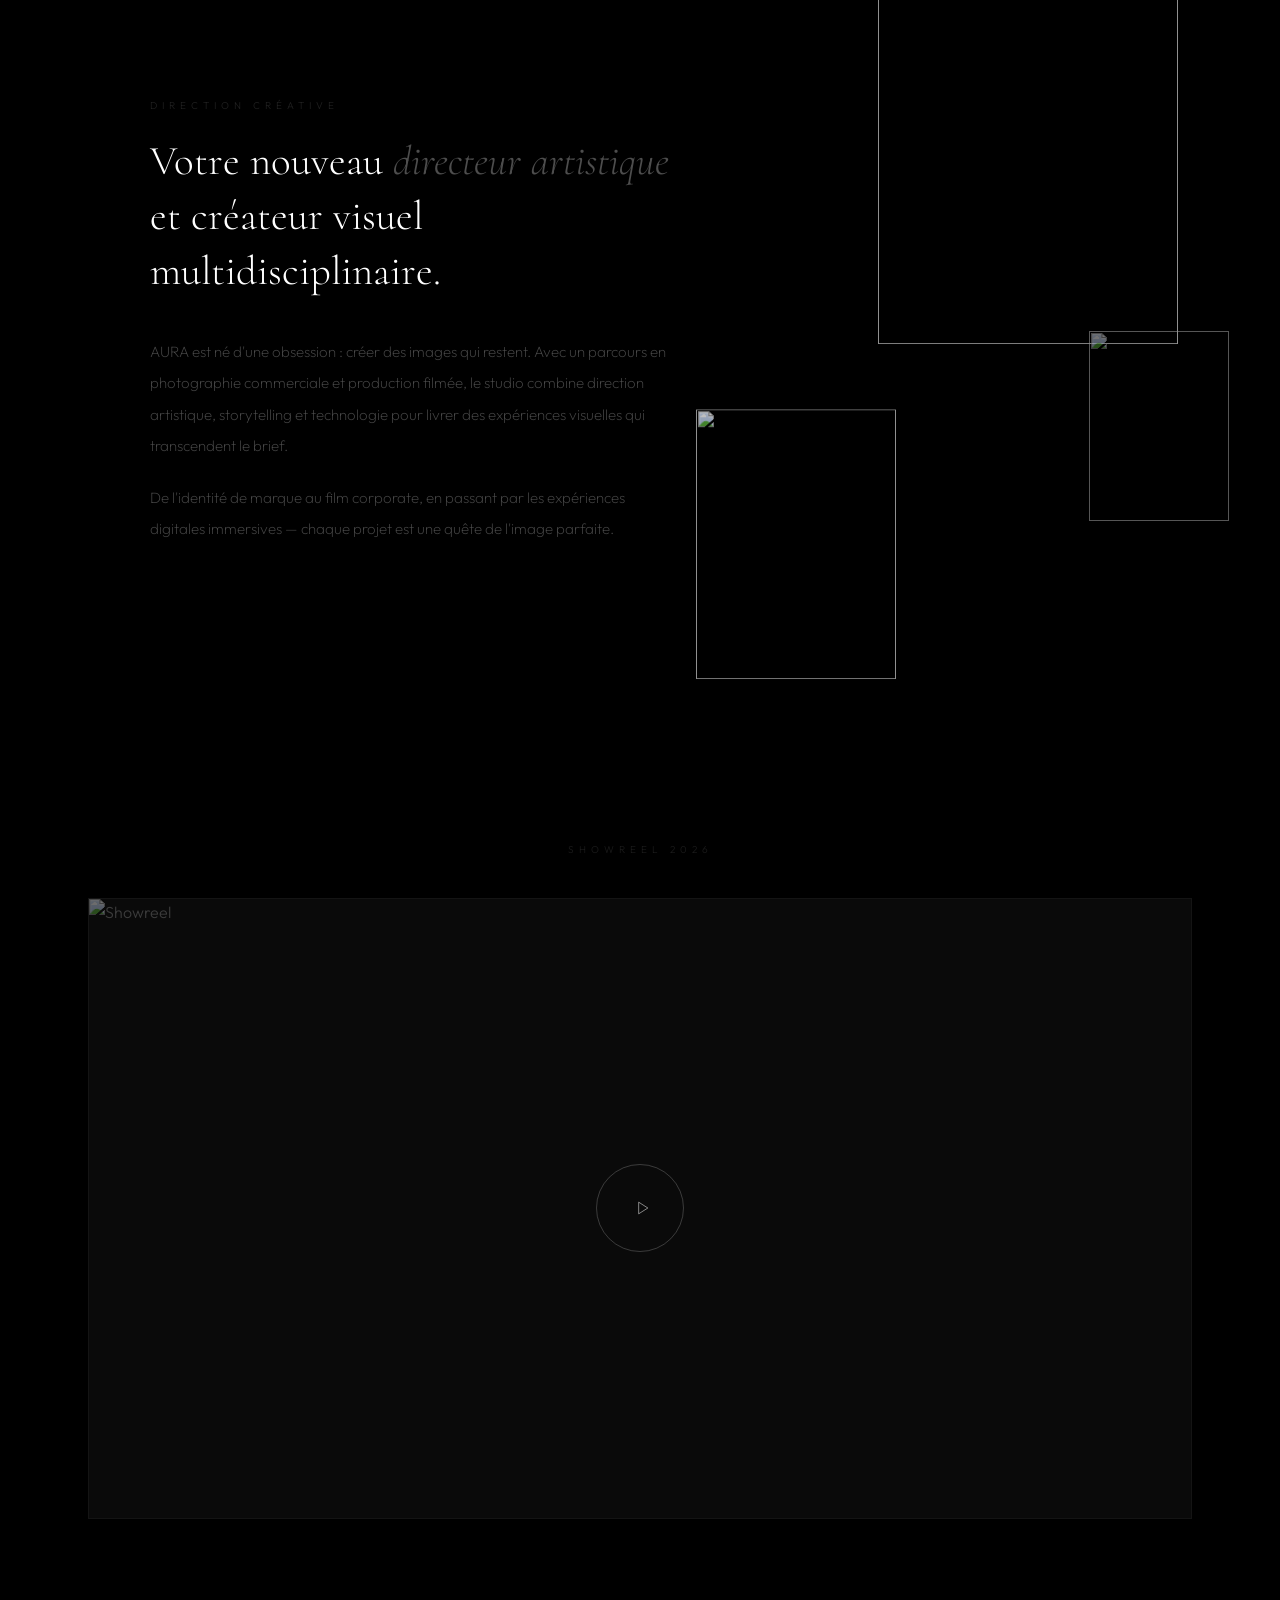
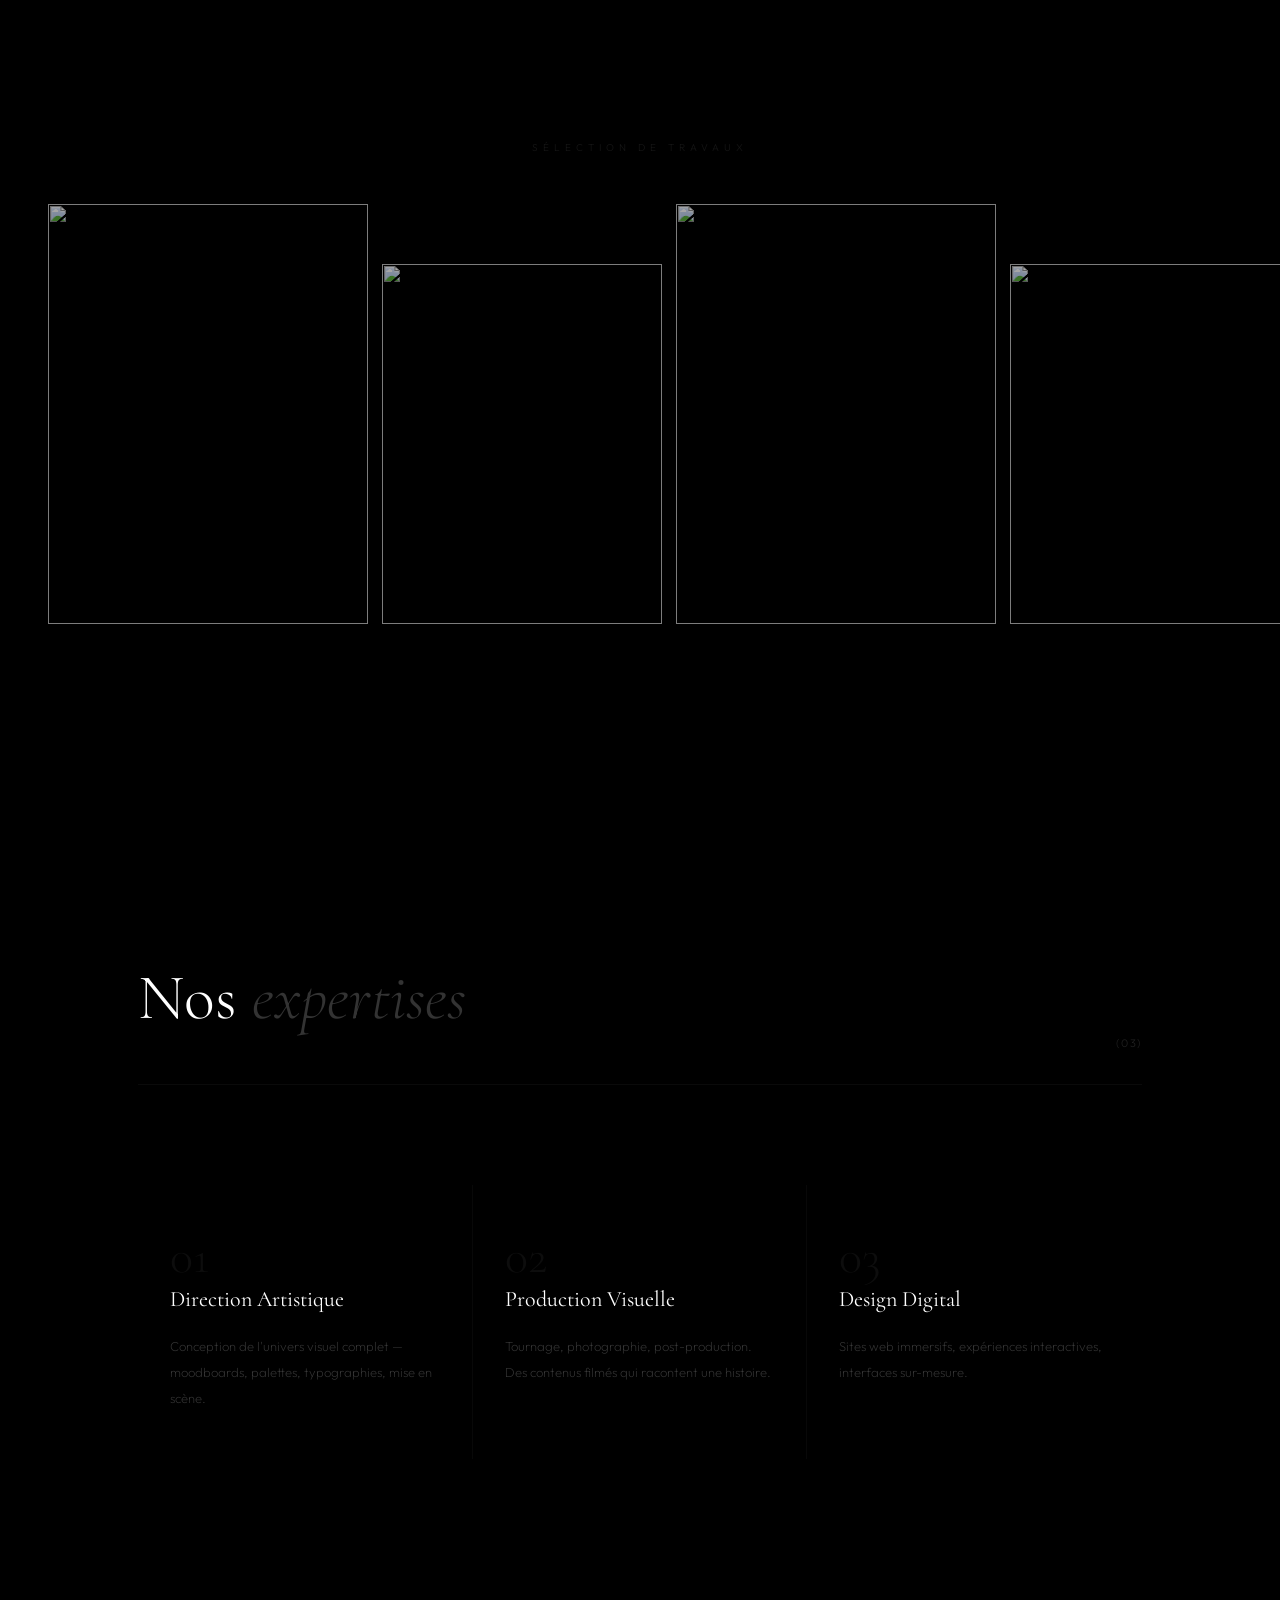
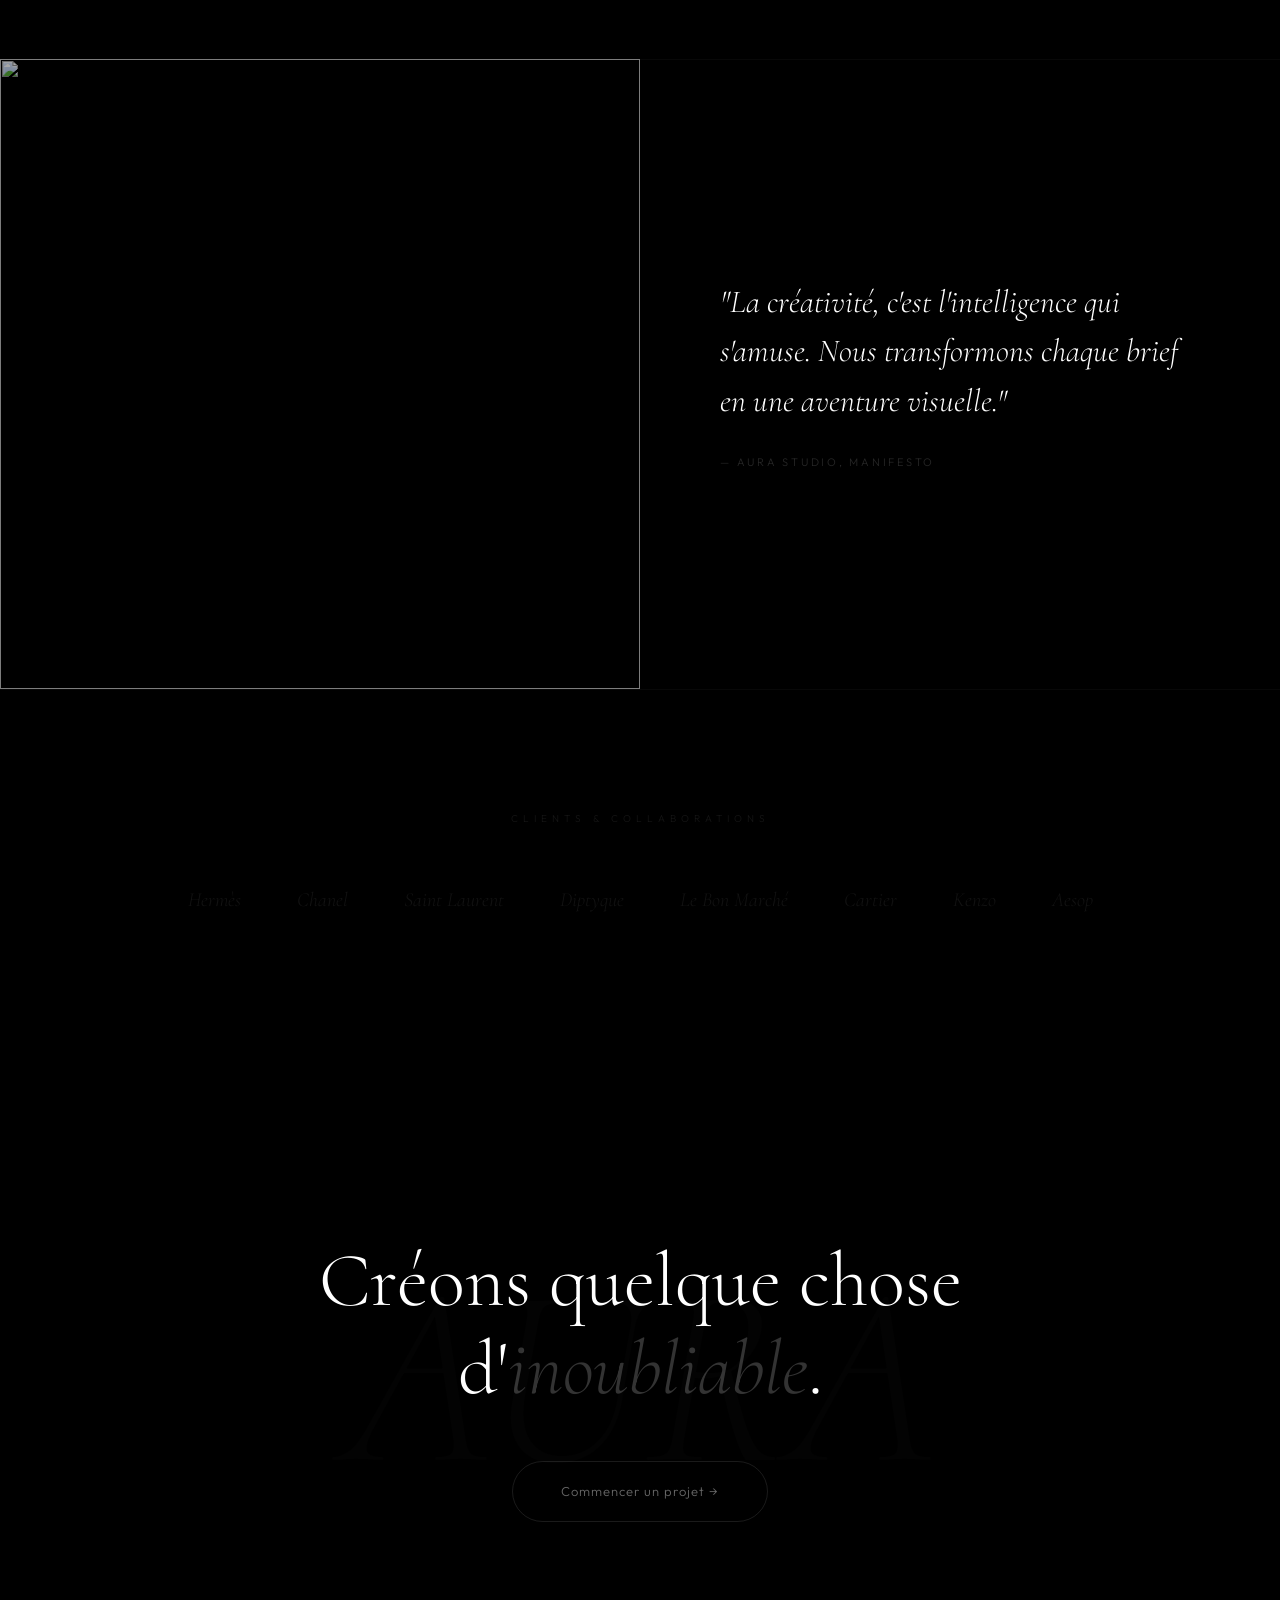
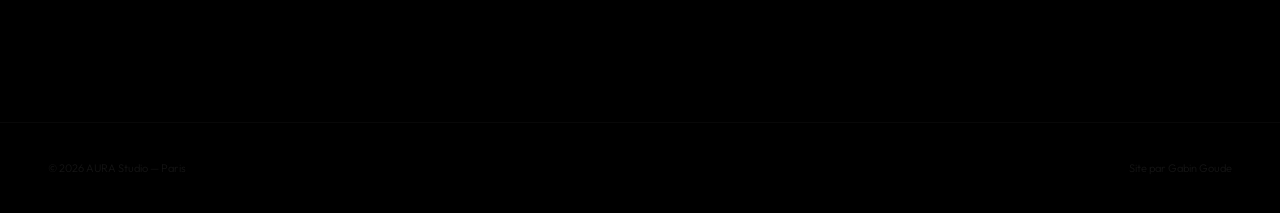
==== commit 099cf106: "fix: bio images brighter, third image visible" ====
--- a/projects/aura/index.html
+++ b/projects/aura/index.html
@@ -76,10 +76,10 @@
     .bio-heading em{font-style:italic;color:rgba(255,255,255,.3)}
     .bio-p{font-size:15px;font-weight:200;color:rgba(255,255,255,.28);line-height:2.1;margin-bottom:20px}
     .bio-float{position:absolute;overflow:hidden}
-    .bio-float img{width:100%;height:100%;object-fit:cover;filter:brightness(.4) saturate(.9)}
+    .bio-float img{width:100%;height:100%;object-fit:cover;filter:brightness(.75)}
     .bio-f1{width:300px;height:400px;top:8%;right:8%}
     .bio-f2{width:200px;height:270px;bottom:12%;right:30%}
-    .bio-f3{width:120px;height:170px;top:45%;right:5%;opacity:.25}
+    .bio-f3{width:140px;height:190px;top:50%;right:4%;opacity:.6}
 
     /* ═══ REEL ═══ */
     .reel{padding:60px 48px 160px;max-width:1200px;margin:0 auto}
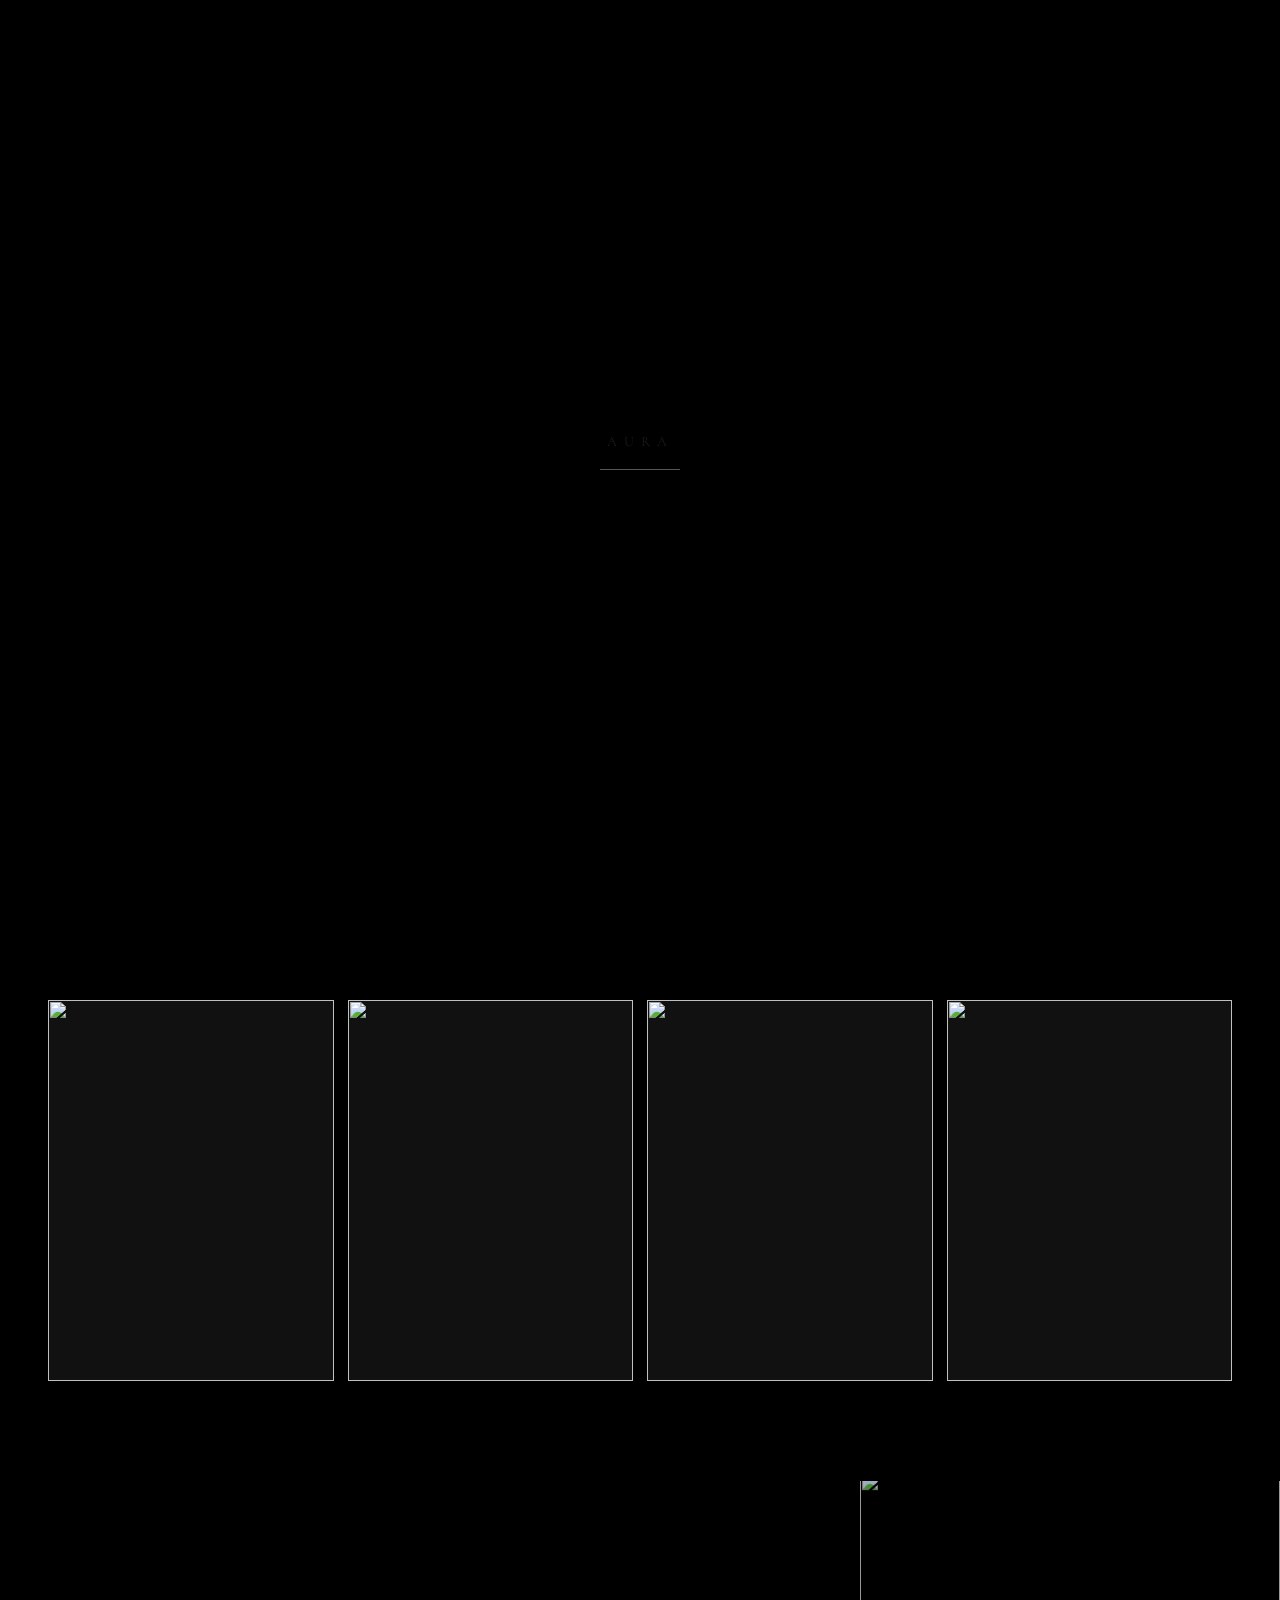
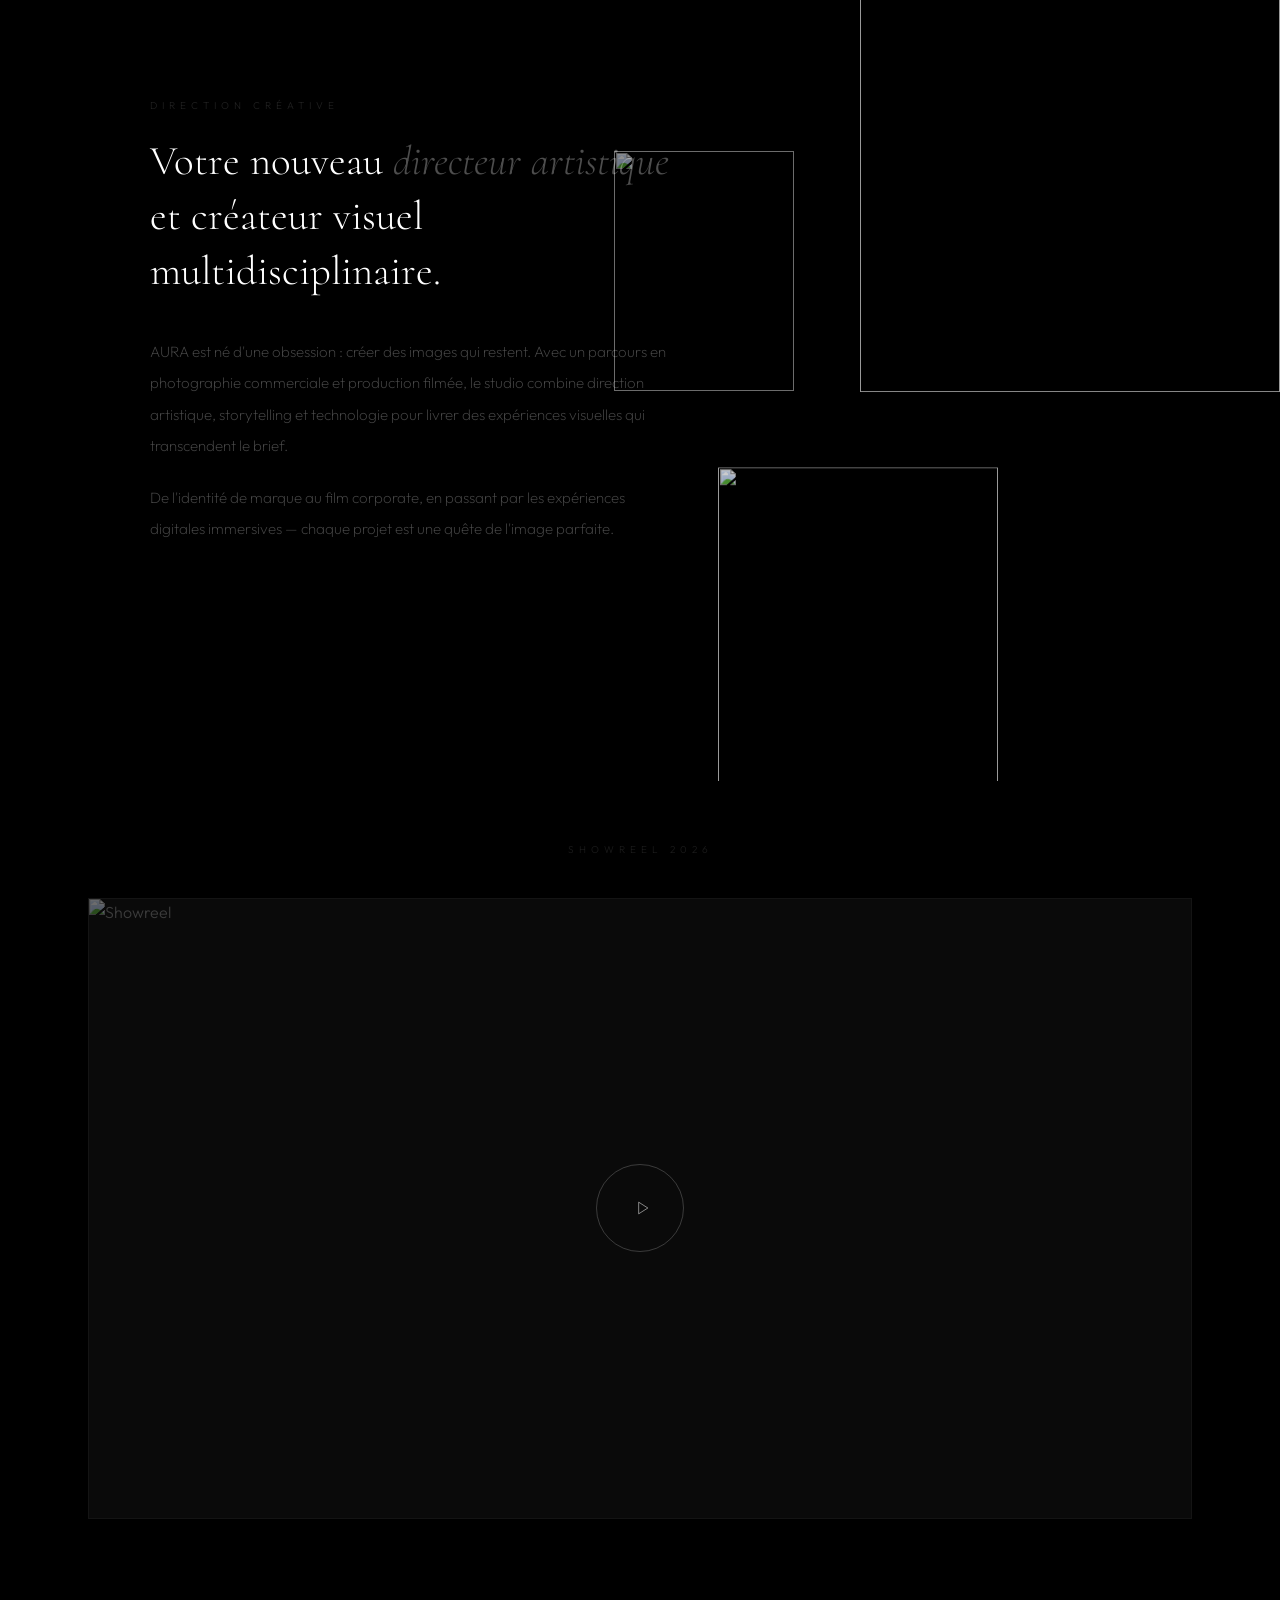
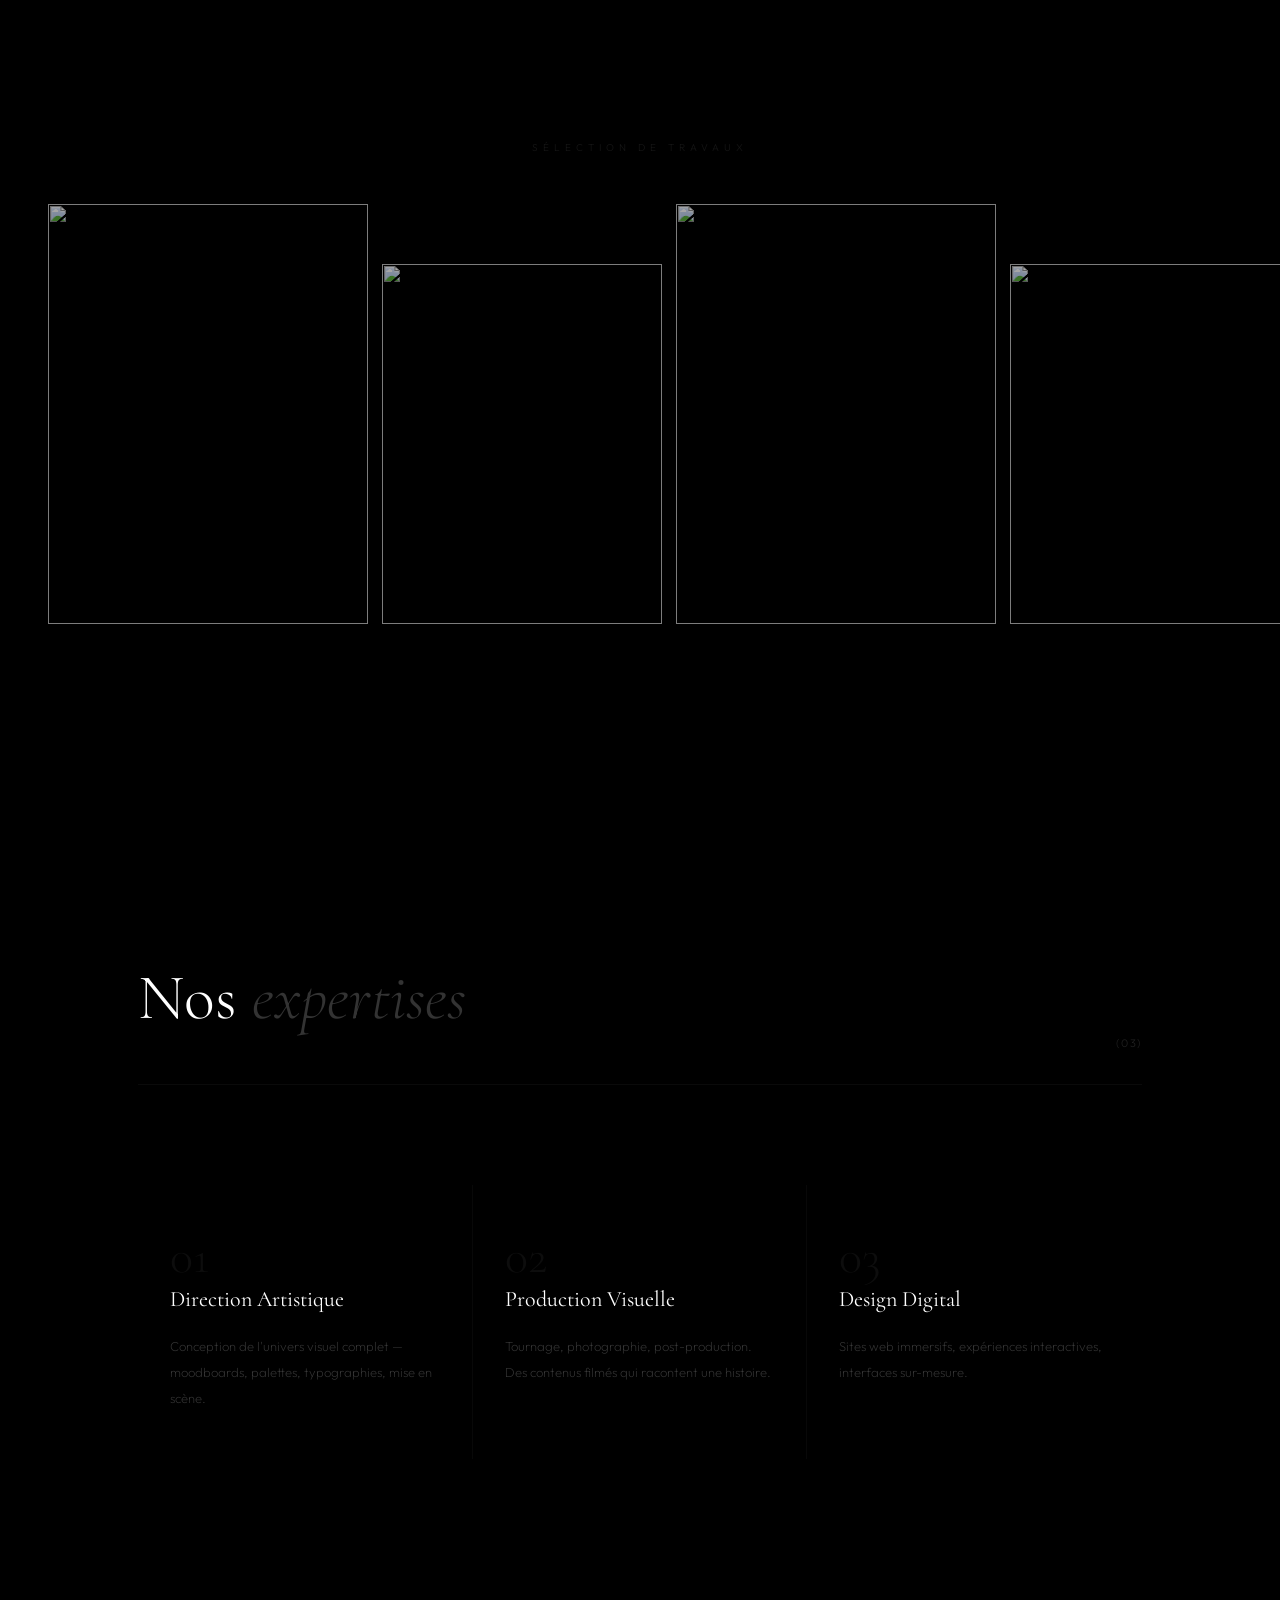
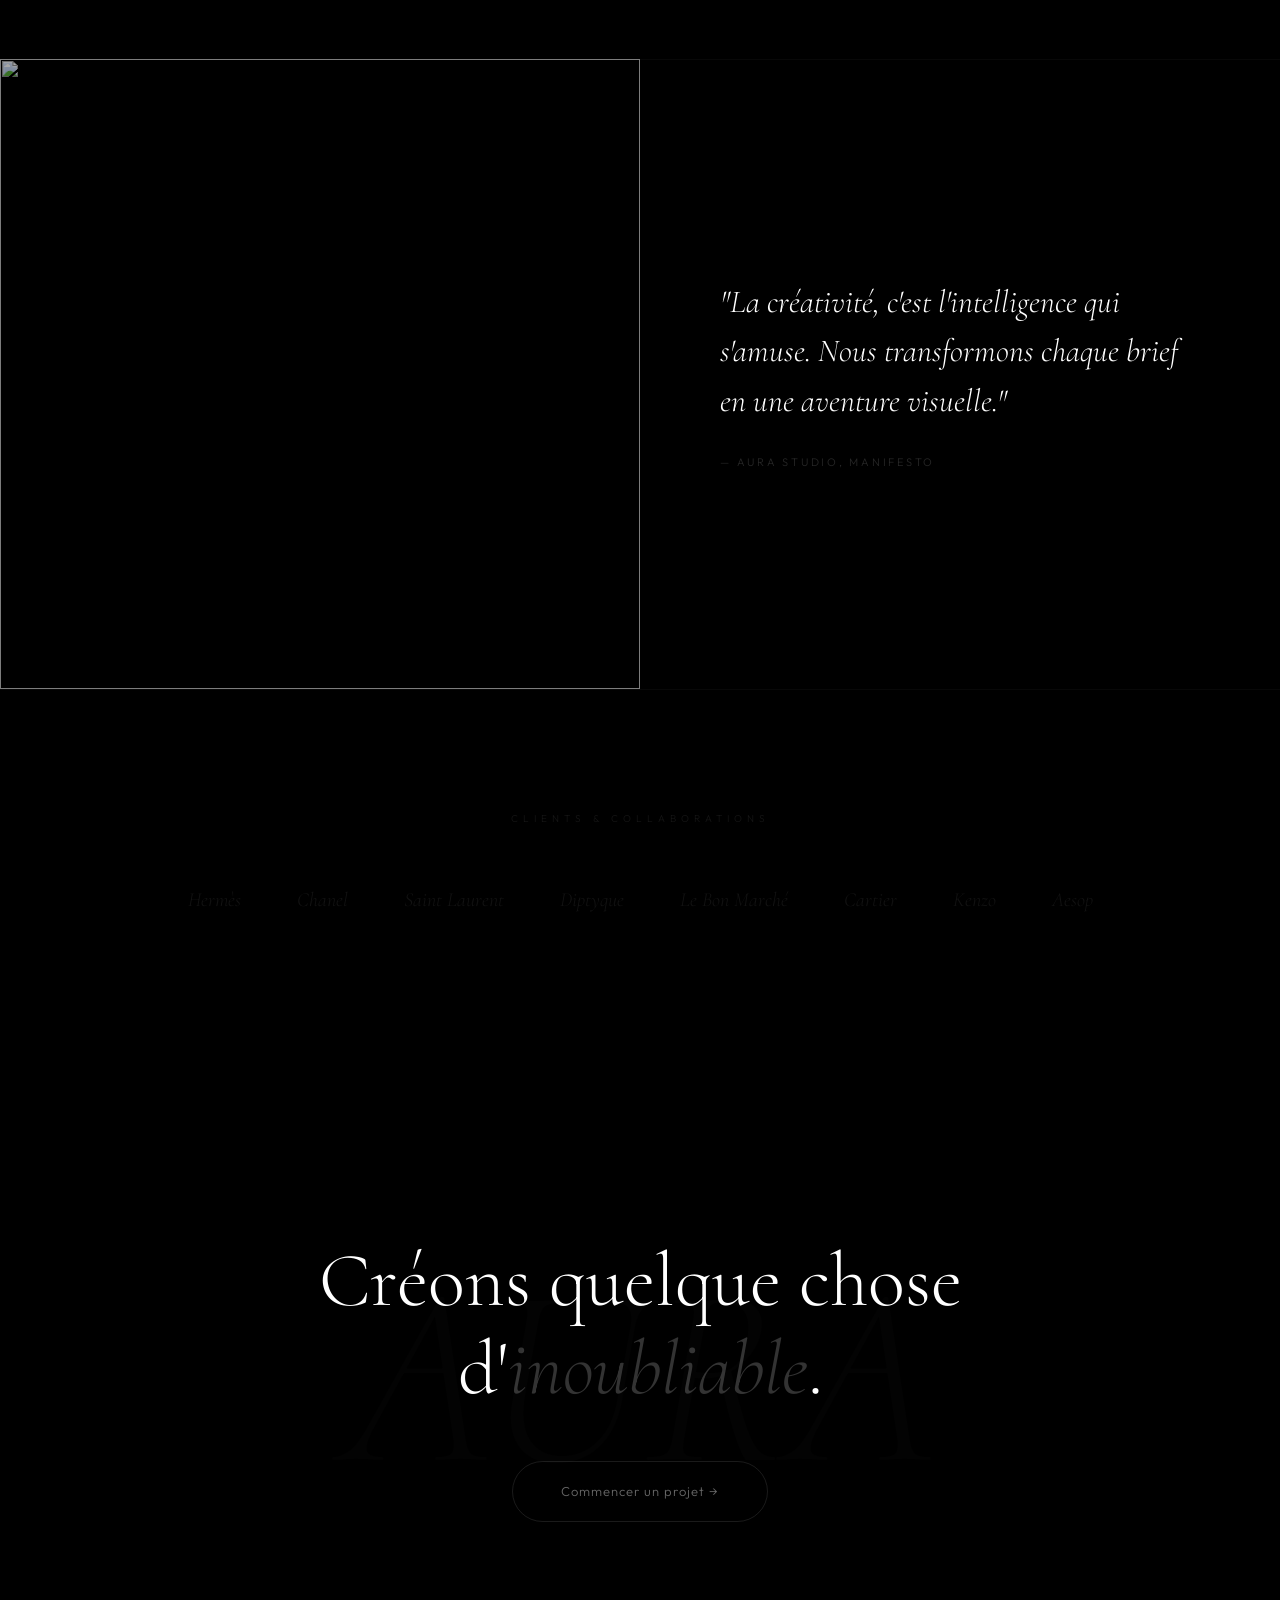
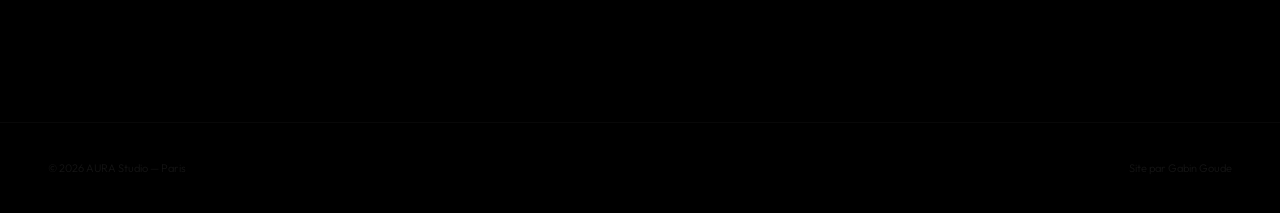
==== commit 61a904a4: "fix: bigger bio images, dramatic cascade with overlaps" ====
--- a/projects/aura/index.html
+++ b/projects/aura/index.html
@@ -76,10 +76,10 @@
     .bio-heading em{font-style:italic;color:rgba(255,255,255,.3)}
     .bio-p{font-size:15px;font-weight:200;color:rgba(255,255,255,.28);line-height:2.1;margin-bottom:20px}
     .bio-float{position:absolute;overflow:hidden}
-    .bio-float img{width:100%;height:100%;object-fit:cover;filter:brightness(.75)}
-    .bio-f1{width:300px;height:400px;top:8%;right:8%}
-    .bio-f2{width:200px;height:270px;bottom:12%;right:30%}
-    .bio-f3{width:140px;height:190px;top:50%;right:4%;opacity:.6}
+    .bio-float img{width:100%;height:100%;object-fit:cover;filter:brightness(.8)}
+    .bio-f1{width:420px;height:520px;top:0;right:0}
+    .bio-f2{width:280px;height:360px;bottom:-40px;right:22%;z-index:2}
+    .bio-f3{width:180px;height:240px;top:30%;right:38%;opacity:.7}
 
     /* ═══ REEL ═══ */
     .reel{padding:60px 48px 160px;max-width:1200px;margin:0 auto}
